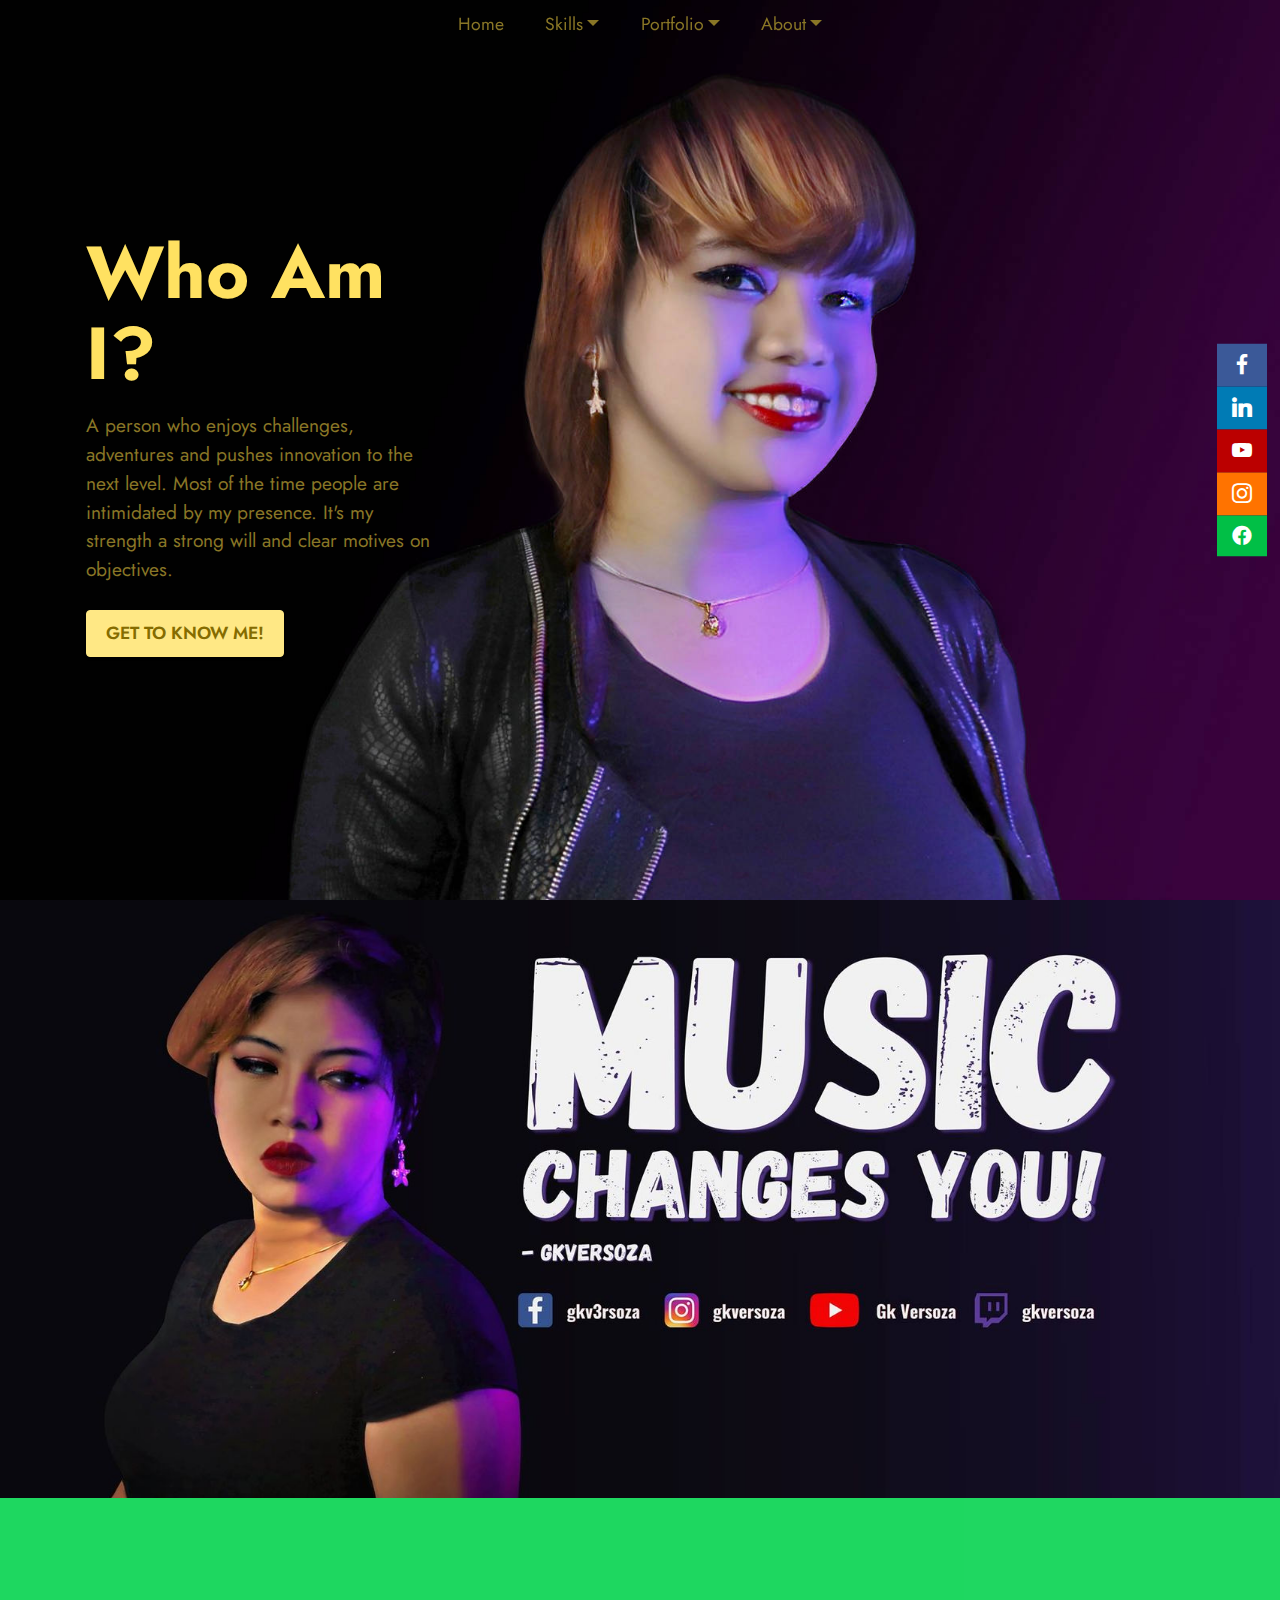
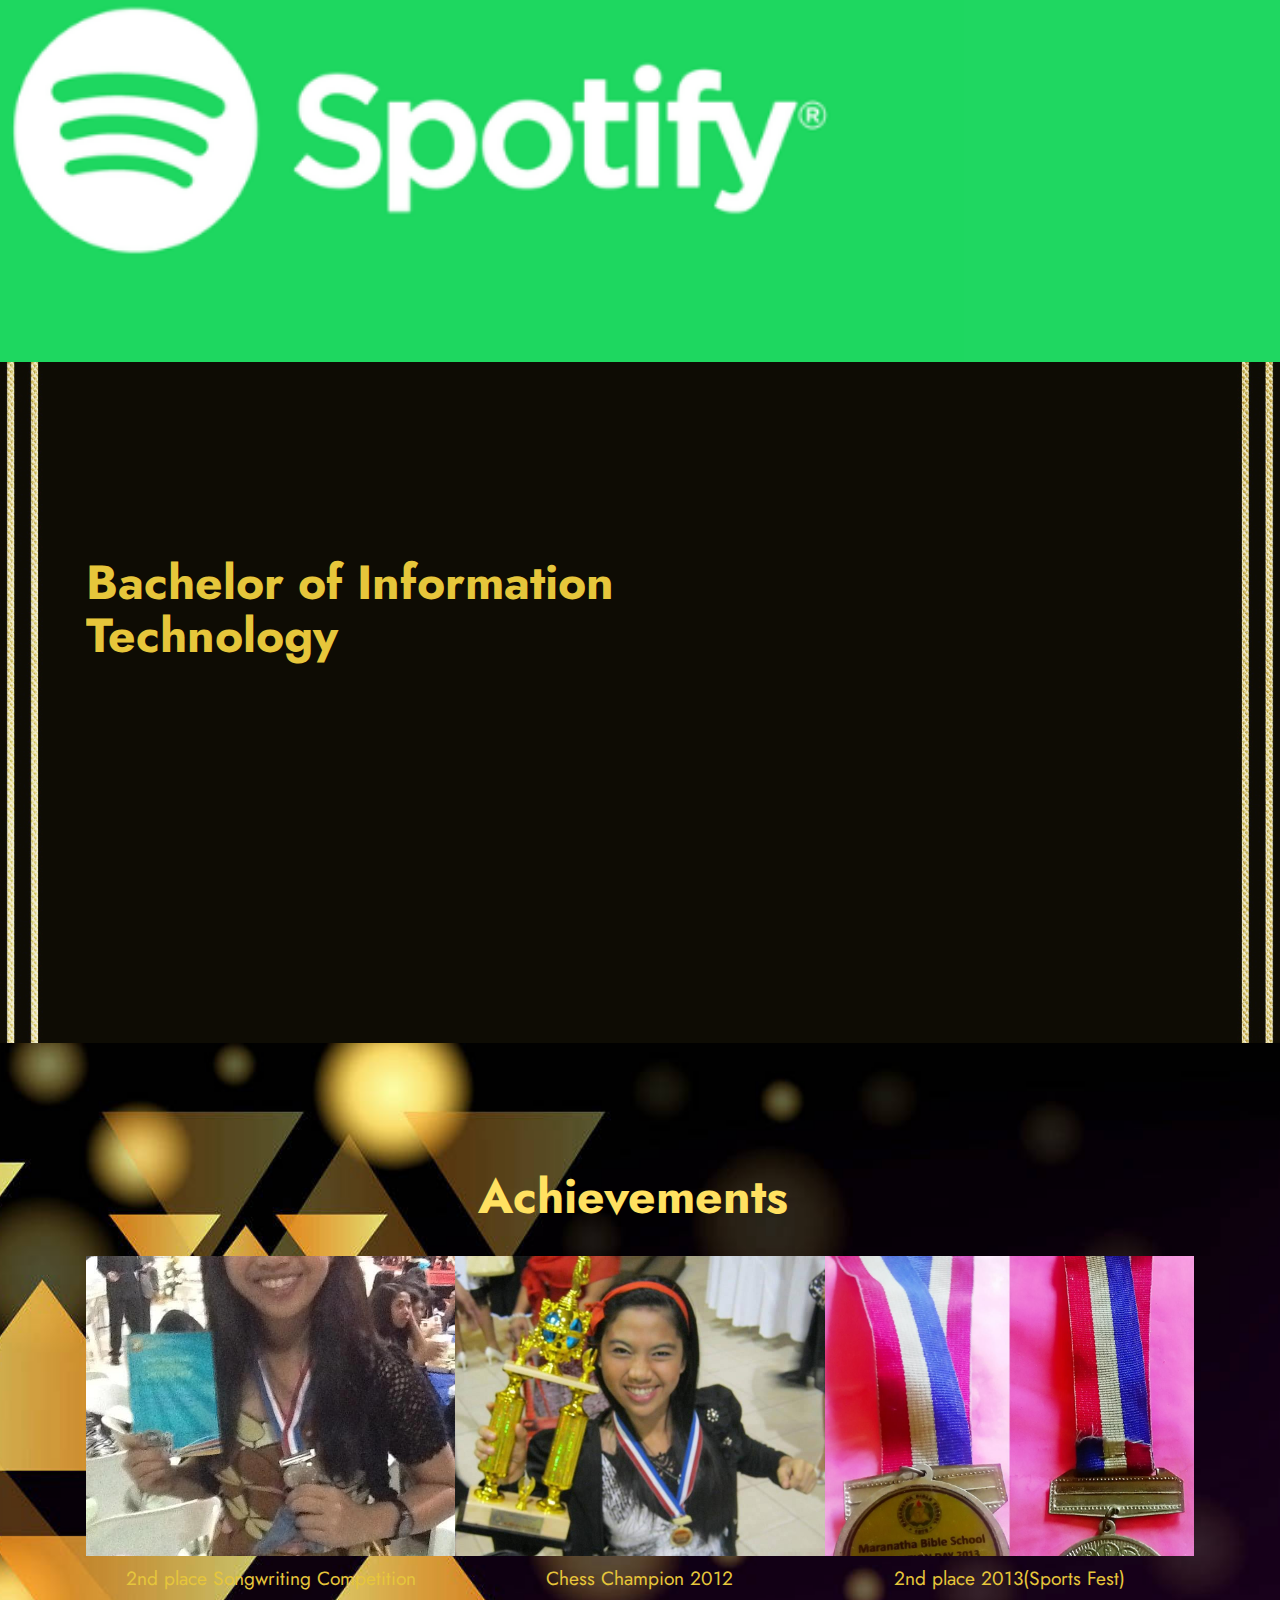
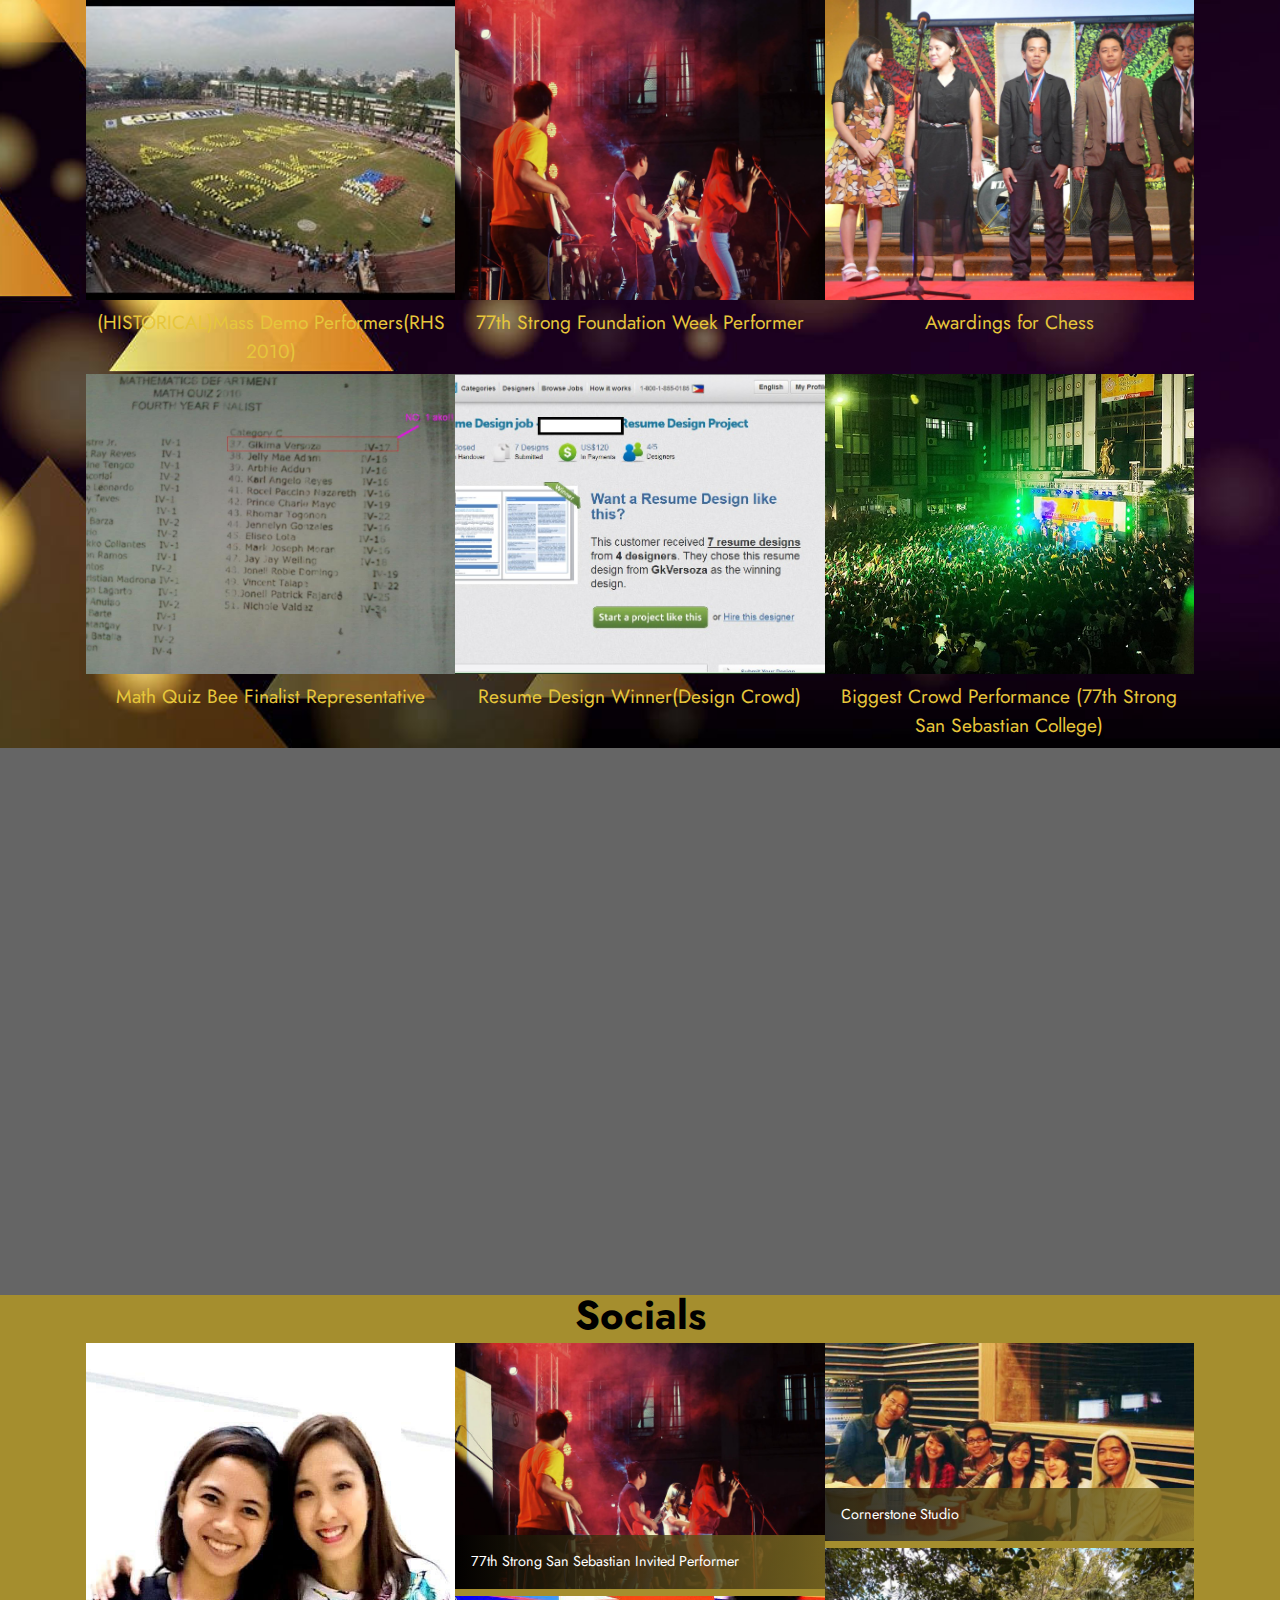
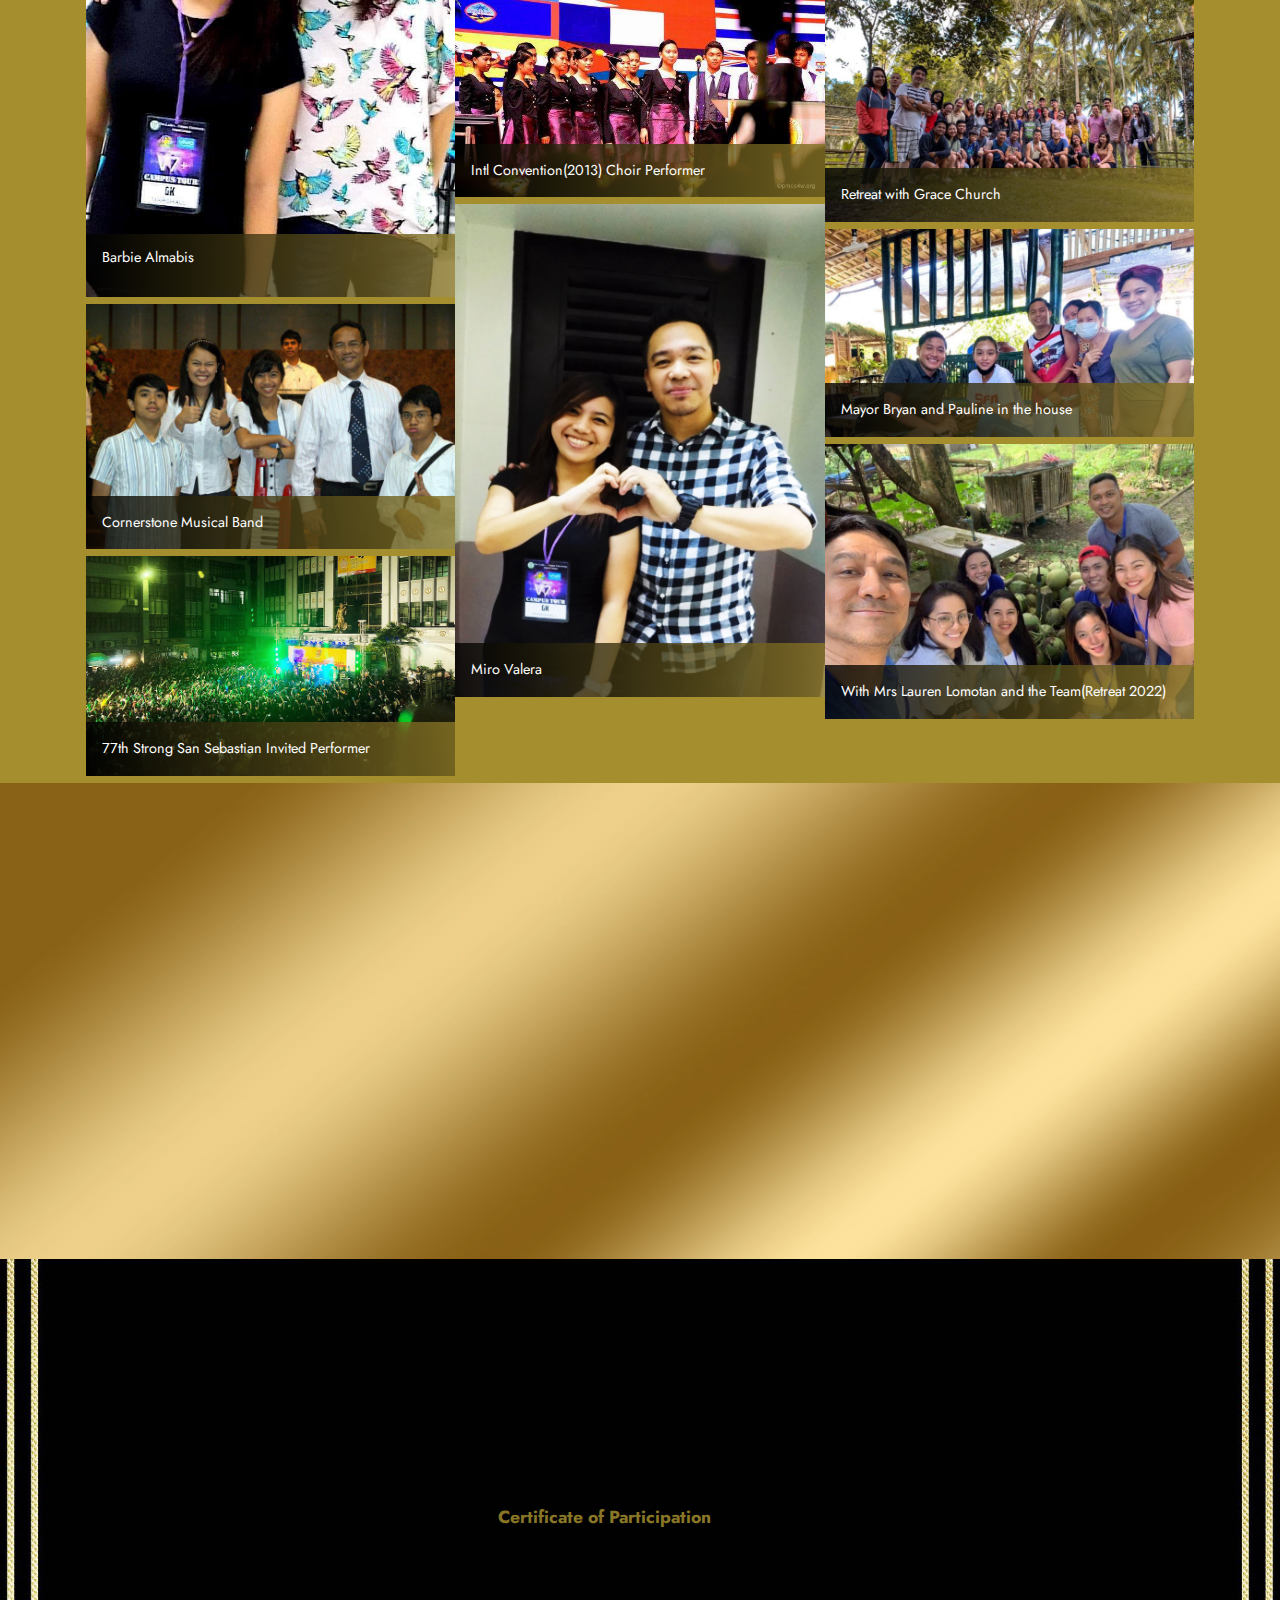
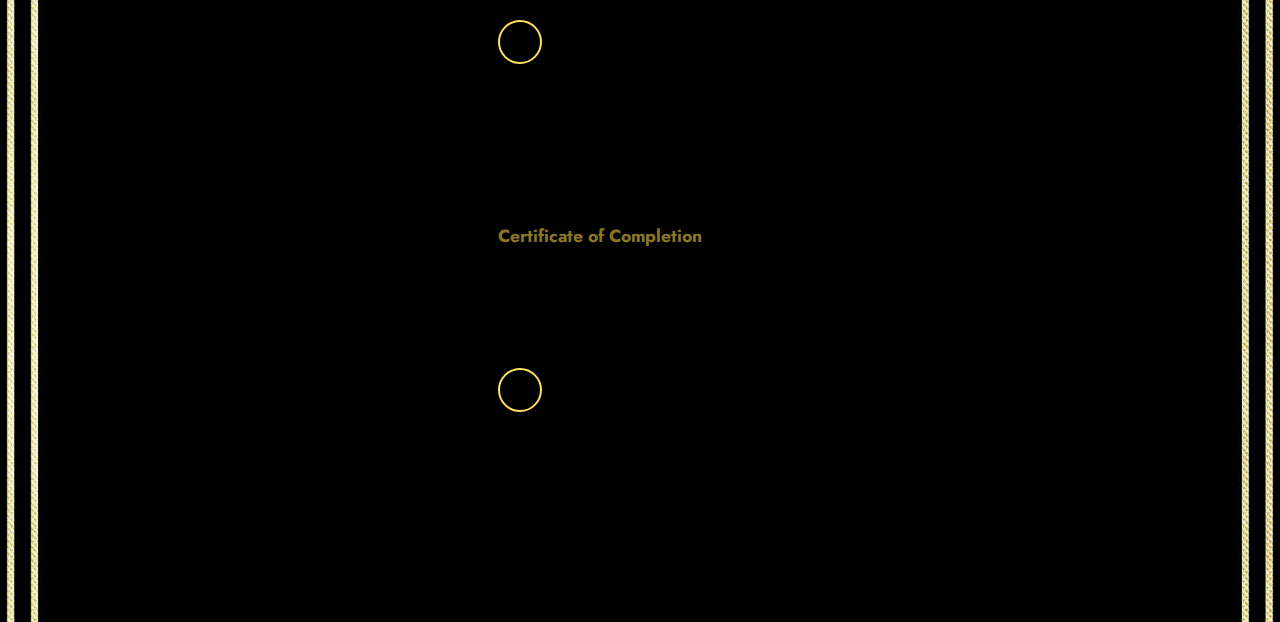
==== about.html @ 79f28181 "Replaced Content" ====
<!DOCTYPE html>
<html lang="en"   >
<head>
  
  <meta charset="UTF-8">
  <meta http-equiv="X-UA-Compatible" content="IE=edge">
  
  <meta name="twitter:card" content="summary_large_image"/>
  <meta name="twitter:image:src" content="assets/images/about-meta.jpg">
  <meta property="og:image" content="assets/images/about-meta.jpg">
  <meta name="twitter:title" content="About">
  <meta name="viewport" content="width=device-width, initial-scale=1, minimum-scale=1">
  <link rel="shortcut icon" href="assets/images/gk-logo.png" type="image/x-icon">
  <meta name="description" content="Discover about Gk Versoza professional approach to business and companies.">
  
  
  <title>About</title>
  <link rel="stylesheet" href="assets/font-awesome-brands/../css/fontawesome.min.css">
  <link rel="stylesheet" href="assets/font-awesome-brands/css/brands.min.css">
  <link rel="stylesheet" href="assets/web/assets/mobirise-icons2/mobirise2.css">
  <link rel="stylesheet" href="assets/web/assets/mobirise-icons/mobirise-icons.css">
  <link rel="stylesheet" href="assets/web/assets/mobirise-icons-bold/mobirise-icons-bold.css">
  <link rel="stylesheet" href="assets/bootstrap/css/bootstrap.min.css">
  <link rel="stylesheet" href="assets/bootstrap/css/bootstrap-grid.min.css">
  <link rel="stylesheet" href="assets/bootstrap/css/bootstrap-reboot.min.css">
  <link rel="stylesheet" href="assets/parallax/jarallax.css">
  <link rel="stylesheet" href="assets/animatecss/animate.css">
  <link rel="stylesheet" href="assets/dropdown/css/style.css">
  <link rel="stylesheet" href="assets/socicon/css/styles.css">
  <link rel="stylesheet" href="assets/theme/css/style.css">
  <link rel="stylesheet" href="assets/gallery/style.css">
  <link rel="preload" href="https://fonts.googleapis.com/css?family=Jost:100,200,300,400,500,600,700,800,900,100i,200i,300i,400i,500i,600i,700i,800i,900i&display=swap" as="style" onload="this.onload=null;this.rel='stylesheet'">
  <noscript><link rel="stylesheet" href="https://fonts.googleapis.com/css?family=Jost:100,200,300,400,500,600,700,800,900,100i,200i,300i,400i,500i,600i,700i,800i,900i&display=swap"></noscript>
  <link rel="preload" as="style" href="assets/mobirise/css/mbr-additional.css"><link rel="stylesheet" href="assets/mobirise/css/mbr-additional.css" type="text/css">
  
  
  
  
</head>
<body>
  
  <section data-bs-version="5.1" class="extMenu5 menu cid-grhccJEOX5" once="menu" id="design-block-2c">

    
  

    <nav class="navbar navbar-dropdown align-items-center navbar-fixed-top navbar-toggleable-sm bg-color transparent">
      
              
      

          <div class="icon-bar">
  <a class="facebook" href="https://www.facebook.com/GKFreelance"><z class="mbr-iconfont socicon-facebook socicon"></z></a> 
   
   
  <a class="linkedin" href="https://www.linkedin.com/in/gkversoza"><z class="mbr-iconfont socicon-linkedin socicon"></z></a>
  <a class="youtube" href="https://www.youtube.com/user/gikima19"><z class="mbr-iconfont socicon-youtube socicon"></z></a> 
   
  <a href="https://www.instagram.com/gkversoza" class="custom1" target="_blank"><z><span class="mbr-iconfont socicon-instagram socicon" style="font-size: 20px; color: rgb(255, 255, 255); fill: rgb(255, 255, 255);"></span></z></a>
  <a href="https://www.facebook.com/gkv3rsoza" class="custom2" target="_blank"><z><span class="mbr-iconfont fab fa-fw fa-facebook" style="font-size: 20px;"></span></z></a>
  </div>     
   
       
  
      <div class="menu-bottom">
            



            <div class="collapse navbar-collapse" id="navbarSupportedContent">
                <ul class="navbar-nav nav-dropdown js-float-line nav-right navbar-nav-top-padding" data-app-modern-menu="true"><li class="nav-item">
                        <a class="nav-link link mbr-black text-danger display-4" href="index.html#top">
                            Home</a>
                    </li>
                    <li class="nav-item dropdown">
                        <a class="nav-link link mbr-black dropdown-toggle text-danger display-4" href="https://mobirise.com" aria-expanded="false" data-toggle="dropdown-submenu" data-bs-toggle="dropdown" data-bs-auto-close="outside">Skills</a><div class="dropdown-menu" aria-labelledby="dropdown-561"><a class="mbr-black dropdown-item text-danger text-primary display-4" href="index.html#top5-skills">Top 5 Skills</a><a class="mbr-black dropdown-item text-danger display-4" href="skills.html#Relevant-Skills">Related Skills</a><a class="mbr-black show dropdown-item text-danger display-4" href="skills.html#Software-Expertise">Software Expertise<br></a></div>
                        
                    </li>

                    <li class="nav-item dropdown">
                        <a class="nav-link link mbr-black dropdown-toggle text-danger show display-4" href="https://mobirise.com" aria-expanded="false" data-toggle="dropdown-submenu" data-bs-toggle="dropdown" data-bs-auto-close="outside">Portfolio</a><div class="dropdown-menu show" aria-labelledby="dropdown-694" data-bs-popper="none"><a class="mbr-black dropdown-item text-danger text-primary display-4" href="portfolio.html#top">Graphic Designs</a><a class="mbr-black text-danger show dropdown-item text-primary display-4" href="portfolio.html">Video Editing<br></a><a class="mbr-black text-danger show dropdown-item display-4" href="https://mobirise.com">Web Development<br></a><a class="mbr-black text-danger show dropdown-item display-4" href="https://mobirise.com">Mobile Application<br></a></div>
                        
                    </li>

                    <li class="nav-item dropdown">
                        <a class="nav-link link mbr-black text-danger dropdown-toggle display-4" href="https://mobirise.com" data-toggle="dropdown-submenu" data-bs-toggle="dropdown" data-bs-auto-close="outside" aria-expanded="true">About</a><div class="dropdown-menu" aria-labelledby="dropdown-355"><a class="mbr-black text-danger dropdown-item text-primary display-4" href="about.html">Who Am I?</a><a class="mbr-black text-danger dropdown-item text-primary display-4" href="about.html#Achievements">Achievements</a><a class="mbr-black text-danger show dropdown-item text-primary display-4" href="about.html#Socials">Socials</a><a class="mbr-black text-danger show dropdown-item text-primary display-4" href="about.html#Certifications">Certifications</a></div>
                    </li></ul>

                

            </div>
            <button class="navbar-toggler " type="button" data-toggle="collapse" data-bs-toggle="collapse" data-target="#navbarSupportedContent" data-bs-target="#navbarSupportedContent" aria-controls="navbarSupportedContent" aria-expanded="false" aria-label="Toggle navigation">
                <div class="hamburger">
                    <span></span>
                    <span></span>
                    <span></span>
                    <span></span>
                </div>
            </button>
        </div>
  </nav>
</section>

<section data-bs-version="5.1" class="header1 cid-t1DXmW4n0L mbr-fullscreen" id="header1-2d">

    

    

    <div class="container">
        <div class="row">
            <div class="col-12 col-lg-4">
                <h1 class="mbr-section-title mbr-fonts-style mb-3 display-1"><strong>Who Am I?&nbsp;</strong></h1>
                
                <p class="mbr-text mbr-fonts-style display-7">
                    A person who enjoys challenges, adventures and pushes innovation to the next level. Most of the time people are intimidated by my presence. It's my strength a strong will and clear motives on objectives.</p>
                <div class="mbr-section-btn mt-3"><a class="btn btn-warning display-4" href="about.html#features19-2g">GET TO KNOW ME!</a></div>
            </div>
        </div>
    </div>
</section>

<section data-bs-version="5.1" class="content4 cid-t1DXnZsXRW" id="content4-2e">
    
    
    <div class="container-fluid">
        <div class="row justify-content-center">
            <div class="title col-md-12 col-lg-12">
                <h3 class="mbr-section-title mbr-fonts-style align-center mb-4 display-2"><strong><br></strong><strong><br></strong><br><strong><br><br><br><br><br></strong></h3>
                
                
            </div>
        </div>
    </div>
</section>

<section data-bs-version="5.1" class="video5 cid-t1DXphrPbo" id="video5-2f">
    
    
    <div class="container">
        <div class="title-wrapper mb-5">
            
        </div>
        <div class="row align-items-center">
            <div class="col-12 col-lg-4 video-block">
                <script src='https://embed.songtradr.com/v1/es' data-key='NAEYYhQIeaykPCchyOsAKDNHAtzYfttF' data-size='md'></script>
                
            </div>
            <div class="col-12 col-lg">
                <div class="text-wrapper">
                    <h3 class="mbr-section-subtitle mbr-fonts-style mb-3 display-5"><br><strong><br><br><br><br><br></strong></h3>
                    
                </div>
            </div>
        </div>
    </div>
</section>

<section data-bs-version="5.1" class="features18 cid-t1DXpLKL47" id="features19-2g">

    

    <div class="mbr-overlay" style="opacity: 0.1; background-color: rgb(137, 118, 38);">
    </div>
    <div class="container">
        <div class="row justify-content-center">
            <div class="card col-12 col-lg">
                <div class="card-wrapper">
                    <h6 class="card-title mbr-fonts-style mb-4 display-2">
                        <strong>Bachelor of Information Technology</strong></h6>
                    <p class="mbr-text mbr-fonts-style display-7">A graduate from Our Lady of Fatima University (Antipolo Campus). A musically and technically inclined person. A thesis leader, programmer, and system developer.</p>
                    <div class="mbr-section-btn"><a class="btn btn-warning display-4" href="https://mobiri.se">Biography</a></div>
                </div>
            </div>
            <div class="col-12 col-lg-5">
                <div class="image-wrapper">
                    <img src="assets/images/2021-04-14-7-580x870.jpg" alt="Mobirise Website Builder">
                </div>
            </div>
        </div>
    </div>
</section>

<section data-bs-version="5.1" class="gallery5 mbr-gallery cid-t1DXqCTRxq" id="gallery5-2h">
    

    

    <div class="container">
        <div class="mbr-section-head">
            <h3 class="mbr-section-title mbr-fonts-style align-center m-0 display-2"><strong>Achievements&nbsp;</strong></h3>
            
        </div>
        <div class="row mbr-gallery mt-4">
            
            <div class="col-12 col-md-6 col-lg-4 item gallery-image active">
                <div class="item-wrapper" data-toggle="modal" data-bs-toggle="modal" data-target="#t6XcYUw0mK-modal" data-bs-target="#t6XcYUw0mK-modal">
                    <img class="w-100" src="assets/images/248777960-215743130648178-3361791760651333522-n.jpg" alt="Mobirise Website Builder" data-slide-to="0" data-bs-slide-to="0" data-target="#lb-t6XcYUw0mK" data-bs-target="#lb-t6XcYUw0mK">
                    <div class="icon-wrapper">
                        <span class="mobi-mbri mobi-mbri-search mbr-iconfont mbr-iconfont-btn"></span>
                    </div>
                </div>
                <h6 class="mbr-item-subtitle mbr-fonts-style align-center mb-2 mt-2 display-7">2nd place Songwriting Competition</h6>
            </div>
            
            <div class="col-12 col-md-6 col-lg-4 item gallery-image">
                <div class="item-wrapper" data-toggle="modal" data-bs-toggle="modal" data-target="#t6XcYUw0mK-modal" data-bs-target="#t6XcYUw0mK-modal">
                    <img class="w-100" src="assets/images/242413652-4474959699252826-6265929539547166180-n.jpg" alt="Mobirise Website Builder" data-slide-to="1" data-bs-slide-to="1" data-target="#lb-t6XcYUw0mK" data-bs-target="#lb-t6XcYUw0mK">
                    <div class="icon-wrapper">
                        <span class="mobi-mbri mobi-mbri-search mbr-iconfont mbr-iconfont-btn"></span>
                    </div>
                </div>
                <h6 class="mbr-item-subtitle mbr-fonts-style align-center mb-2 mt-2 display-7">Chess Champion 2012</h6>
            </div><div class="col-12 col-md-6 col-lg-4 item gallery-image">
                <div class="item-wrapper" data-toggle="modal" data-bs-toggle="modal" data-target="#t6XcYUw0mK-modal" data-bs-target="#t6XcYUw0mK-modal">
                    <img class="w-100" src="assets/images/242540421-4474959845919478-4078786557244130964-n.jpg" alt="Mobirise Website Builder" data-slide-to="2" data-bs-slide-to="2" data-target="#lb-t6XcYUw0mK" data-bs-target="#lb-t6XcYUw0mK">
                    <div class="icon-wrapper">
                        <span class="mobi-mbri mobi-mbri-search mbr-iconfont mbr-iconfont-btn"></span>
                    </div>
                </div>
                <h6 class="mbr-item-subtitle mbr-fonts-style align-center mb-2 mt-2 display-7">2nd place 2013(Sports Fest)</h6>
            </div><div class="col-12 col-md-6 col-lg-4 item gallery-image">
                <div class="item-wrapper" data-toggle="modal" data-bs-toggle="modal" data-target="#t6XcYUw0mK-modal" data-bs-target="#t6XcYUw0mK-modal">
                    <img class="w-100" src="assets/images/242406058-4474959645919498-2839446250894536526-n.jpg" alt="Mobirise Website Builder" data-slide-to="3" data-bs-slide-to="3" data-target="#lb-t6XcYUw0mK" data-bs-target="#lb-t6XcYUw0mK">
                    <div class="icon-wrapper">
                        <span class="mobi-mbri mobi-mbri-search mbr-iconfont mbr-iconfont-btn"></span>
                    </div>
                </div>
                <h6 class="mbr-item-subtitle mbr-fonts-style align-center mb-2 mt-2 display-7">(HISTORICAL)Mass Demo Performers(RHS 2010)</h6>
            </div><div class="col-12 col-md-6 col-lg-4 item gallery-image">
                <div class="item-wrapper" data-toggle="modal" data-bs-toggle="modal" data-target="#t6XcYUw0mK-modal" data-bs-target="#t6XcYUw0mK-modal">
                    <img class="w-100" src="assets/images/242428407-4474959902586139-1818767766696862128-n.jpg" alt="Mobirise Website Builder" data-slide-to="4" data-bs-slide-to="4" data-target="#lb-t6XcYUw0mK" data-bs-target="#lb-t6XcYUw0mK">
                    <div class="icon-wrapper">
                        <span class="mobi-mbri mobi-mbri-search mbr-iconfont mbr-iconfont-btn"></span>
                    </div>
                </div>
                <h6 class="mbr-item-subtitle mbr-fonts-style align-center mb-2 mt-2 display-7">77th Strong Foundation Week Performer</h6>
            </div><div class="col-12 col-md-6 col-lg-4 item gallery-image">
                <div class="item-wrapper" data-toggle="modal" data-bs-toggle="modal" data-target="#t6XcYUw0mK-modal" data-bs-target="#t6XcYUw0mK-modal">
                    <img class="w-100" src="assets/images/242657601-4474965412585588-4488392431927975827-n.jpg" alt="Mobirise Website Builder" data-slide-to="5" data-bs-slide-to="5" data-target="#lb-t6XcYUw0mK" data-bs-target="#lb-t6XcYUw0mK">
                    <div class="icon-wrapper">
                        <span class="mobi-mbri mobi-mbri-search mbr-iconfont mbr-iconfont-btn"></span>
                    </div>
                </div>
                <h6 class="mbr-item-subtitle mbr-fonts-style align-center mb-2 mt-2 display-7">Awardings for Chess</h6>
            </div><div class="col-12 col-md-6 col-lg-4 item gallery-image">
                <div class="item-wrapper" data-toggle="modal" data-bs-toggle="modal" data-target="#t6XcYUw0mK-modal" data-bs-target="#t6XcYUw0mK-modal">
                    <img class="w-100" src="assets/images/242508872-4474964102585719-8706166200592819696-n.jpg" alt="Mobirise Website Builder" data-slide-to="6" data-bs-slide-to="6" data-target="#lb-t6XcYUw0mK" data-bs-target="#lb-t6XcYUw0mK">
                    <div class="icon-wrapper">
                        <span class="mobi-mbri mobi-mbri-search mbr-iconfont mbr-iconfont-btn"></span>
                    </div>
                </div>
                <h6 class="mbr-item-subtitle mbr-fonts-style align-center mb-2 mt-2 display-7">Math Quiz Bee Finalist Representative</h6>
            </div><div class="col-12 col-md-6 col-lg-4 item gallery-image">
                <div class="item-wrapper" data-toggle="modal" data-bs-toggle="modal" data-target="#t6XcYUw0mK-modal" data-bs-target="#t6XcYUw0mK-modal">
                    <img class="w-100" src="assets/images/48056214-2067575426657944-4781785569665482752-n.jpg" alt="Mobirise Website Builder" data-slide-to="7" data-bs-slide-to="7" data-target="#lb-t6XcYUw0mK" data-bs-target="#lb-t6XcYUw0mK">
                    <div class="icon-wrapper">
                        <span class="mobi-mbri mobi-mbri-search mbr-iconfont mbr-iconfont-btn"></span>
                    </div>
                </div>
                <h6 class="mbr-item-subtitle mbr-fonts-style align-center mb-2 mt-2 display-7">Resume Design Winner(Design Crowd)</h6>
            </div><div class="col-12 col-md-6 col-lg-4 item gallery-image">
                <div class="item-wrapper" data-toggle="modal" data-bs-toggle="modal" data-target="#t6XcYUw0mK-modal" data-bs-target="#t6XcYUw0mK-modal">
                    <img class="w-100" src="assets/images/242267682-4474959732586156-1689453220183314828-n-1.jpg" alt="Mobirise Website Builder" data-slide-to="8" data-bs-slide-to="8" data-target="#lb-t6XcYUw0mK" data-bs-target="#lb-t6XcYUw0mK">
                    <div class="icon-wrapper">
                        <span class="mobi-mbri mobi-mbri-search mbr-iconfont mbr-iconfont-btn"></span>
                    </div>
                </div>
                <h6 class="mbr-item-subtitle mbr-fonts-style align-center mb-2 mt-2 display-7">Biggest Crowd Performance (77th Strong San Sebastian College)</h6>
            </div>
        </div>

        <div class="modal mbr-slider" tabindex="-1" role="dialog" aria-hidden="true" id="t6XcYUw0mK-modal">
            <div class="modal-dialog" role="document">
                <div class="modal-content">
                    <div class="modal-body">
                        <div class="carousel slide" id="lb-t6XcYUw0mK" data-interval="4000" data-bs-interval="4000">
                            <div class="carousel-inner">
                                
                                <div class="carousel-item active">
                                    <img class="d-block w-100" src="assets/images/248777960-215743130648178-3361791760651333522-n.jpg" alt="Mobirise Website Builder">
                                </div>
                                
                                <div class="carousel-item">
                                    <img class="d-block w-100" src="assets/images/242413652-4474959699252826-6265929539547166180-n.jpg" alt="Mobirise Website Builder">
                                </div><div class="carousel-item">
                                    <img class="d-block w-100" src="assets/images/242540421-4474959845919478-4078786557244130964-n.jpg" alt="Mobirise Website Builder">
                                </div><div class="carousel-item">
                                    <img class="d-block w-100" src="assets/images/242406058-4474959645919498-2839446250894536526-n.jpg" alt="Mobirise Website Builder">
                                </div><div class="carousel-item">
                                    <img class="d-block w-100" src="assets/images/242428407-4474959902586139-1818767766696862128-n.jpg" alt="Mobirise Website Builder">
                                </div><div class="carousel-item">
                                    <img class="d-block w-100" src="assets/images/242657601-4474965412585588-4488392431927975827-n.jpg" alt="Mobirise Website Builder">
                                </div><div class="carousel-item">
                                    <img class="d-block w-100" src="assets/images/242508872-4474964102585719-8706166200592819696-n.jpg" alt="Mobirise Website Builder">
                                </div><div class="carousel-item">
                                    <img class="d-block w-100" src="assets/images/48056214-2067575426657944-4781785569665482752-n.jpg" alt="Mobirise Website Builder">
                                </div><div class="carousel-item">
                                    <img class="d-block w-100" src="assets/images/242267682-4474959732586156-1689453220183314828-n-1.jpg" alt="Mobirise Website Builder">
                                </div>
                            </div>
                            <ol class="carousel-indicators">
                                <li data-slide-to="0" data-bs-slide-to="0" class="active" data-target="#lb-t6XcYUw0mK" data-bs-target="#lb-t6XcYUw0mK"></li>
                                <li data-slide-to="1" data-bs-slide-to="1" data-target="#lb-t6XcYUw0mK" data-bs-target="#lb-t6XcYUw0mK"></li>
                                <li data-slide-to="2" data-bs-slide-to="2" data-target="#lb-t6XcYUw0mK" data-bs-target="#lb-t6XcYUw0mK"></li><li data-slide-to="3" data-bs-slide-to="3" data-target="#lb-t6XcYUw0mK" data-bs-target="#lb-t6XcYUw0mK"></li><li data-slide-to="4" data-bs-slide-to="4" data-target="#lb-t6XcYUw0mK" data-bs-target="#lb-t6XcYUw0mK"></li><li data-slide-to="5" data-bs-slide-to="5" data-target="#lb-t6XcYUw0mK" data-bs-target="#lb-t6XcYUw0mK"></li><li data-slide-to="6" data-bs-slide-to="6" data-target="#lb-t6XcYUw0mK" data-bs-target="#lb-t6XcYUw0mK"></li><li data-slide-to="7" data-bs-slide-to="7" data-target="#lb-t6XcYUw0mK" data-bs-target="#lb-t6XcYUw0mK"></li><li data-slide-to="8" data-bs-slide-to="8" data-target="#lb-t6XcYUw0mK" data-bs-target="#lb-t6XcYUw0mK"></li>
                                
                            </ol>
                            <a role="button" href="" class="close" data-dismiss="modal" data-bs-dismiss="modal" aria-label="Close">
                            </a>
                            <a class="carousel-control-prev carousel-control" role="button" data-slide="prev" data-bs-slide="prev" href="#lb-t6XcYUw0mK">
                                <span class="mobi-mbri mobi-mbri-arrow-prev" aria-hidden="true"></span>
                                <span class="sr-only visually-hidden">Previous</span>
                            </a>
                            <a class="carousel-control-next carousel-control" role="button" data-slide="next" data-bs-slide="next" href="#lb-t6XcYUw0mK">
                                <span class="mobi-mbri mobi-mbri-arrow-next" aria-hidden="true"></span>
                                <span class="sr-only visually-hidden">Next</span>
                            </a>
                        </div>
                    </div>
                </div>
            </div>
        </div>
    </div>
</section>

<section data-bs-version="5.1" class="content13 cid-t1DXrkmrN3 mbr-parallax-background" id="content13-2i">
    
    <div class="mbr-overlay" style="opacity: 0.7; background-color: rgb(35, 35, 35);"></div>
    <div class="container">
        <div class="row justify-content-center">
            <div class="col-md-12 col-lg-10">
                <h3 class="mbr-section-title mbr-fonts-style mb-4 display-5">
                    <strong>Impression on Achievements</strong></h3>
            </div>
        </div>
        <div class="row justify-content-center">
            <div class="col-md-12 col-lg-10">
                <div class="row justify-content-center">
                    <div class="col-12 col-lg-6">
                        <ul class="list mbr-fonts-style display-7">
                            <li><strong>Competitive</strong><br>Self worth is not about being the center of attention, Self- worth is about taking the first step(for people) towards progression</li>
                            <li><strong>Intellectual</strong><br>A person with exceptional abilities does not fear to show what it means.</li>
                            <li><strong>Victorious<br></strong>People always look for proof, present it to them.&nbsp;</li>
                        </ul>
                    </div>
                    <div class="col-12 col-lg-6">
                        <ul class="list mbr-fonts-style display-7">
                            <li><strong>Lead&nbsp;</strong><br>90% of the population looks for trails in life. Change happen when you start doing something new or different.</li>
                            <li><strong>Class or Qualification<br></strong>Quality is something that is unforgettable and lasts.</li>
                        </ul>
                    </div>
                </div>
            </div>
        </div>
    </div>
</section>

<section data-bs-version="5.1" class="mbr-gallery mbr-slider-carousel cid-t1DXs3ma65" id="design-block-2j">

    

    <div class="container">
    <h1><strong>Socials</strong></h1>
        <div><!-- Gallery --><div class="gallery-row"><div class="mbr-gallery-layout-default"><div class="row justify-content-center m-0"><div class="row-first row justify-content-center m-0 col-md-10 p-0 col-lg-4"><div class="mbr-gallery-item false p-0" data-video-url="false"><div href="#lb-design-block-2j" data-slide-to="0" data-bs-slide-to="0" data-toggle="modal" data-bs-toggle="modal"><img src="assets/images/248892392-215743040648187-5040460674732599145-n-600x900.jpg" alt="" title=""><span class="icon-focus"></span><span class="mbr-gallery-title mbr-fonts-style display-7"><p>Barbie Almabis&nbsp;&nbsp;&nbsp;&nbsp;</p></span></div></div><div class="mbr-gallery-item false p-0" data-video-url="false"><div href="#lb-design-block-2j" data-slide-to="1" data-bs-slide-to="1" data-toggle="modal" data-bs-toggle="modal"><img src="assets/images/480288-385253381556832-1792365082-n-800x532.jpg" alt="" title=""><span class="icon-focus"></span><span class="mbr-gallery-title mbr-fonts-style display-7">Cornerstone Musical Band</span></div></div><div class="mbr-gallery-item false p-0" data-video-url="false"><div href="#lb-design-block-2j" data-slide-to="2" data-bs-slide-to="2" data-toggle="modal" data-bs-toggle="modal"><img src="assets/images/242267682-4474959732586156-1689453220183314828-n-1-800x475.jpg" alt="" title=""><span class="icon-focus"></span><span class="mbr-gallery-title mbr-fonts-style display-7">77th Strong San Sebastian Invited Performer</span></div></div></div><div class="row-second row justify-content-center m-0 col-md-10 p-0 col-lg-4"><div class="mbr-gallery-item false p-0" data-video-url="false"><div href="#lb-design-block-2j" data-slide-to="3" data-bs-slide-to="3" data-toggle="modal" data-bs-toggle="modal"><img src="assets/images/242428407-4474959902586139-1818767766696862128-n-800x533.jpg" alt="" title=""><span class="icon-focus"></span><span class="mbr-gallery-title mbr-fonts-style display-7">77th Strong San Sebastian Invited Performer</span></div></div><div class="mbr-gallery-item false p-0" data-video-url="false"><div href="#lb-design-block-2j" data-slide-to="4" data-bs-slide-to="4" data-toggle="modal" data-bs-toggle="modal"><img src="assets/images/31052170-1744167902332033-7592051708742598656-n-640x349.jpg" alt="" title=""><span class="icon-focus"></span><span class="mbr-gallery-title mbr-fonts-style display-7">Intl Convention(2013) Choir Performer</span></div></div><div class="mbr-gallery-item false p-0" data-video-url="false"><div href="#lb-design-block-2j" data-slide-to="5" data-bs-slide-to="5" data-toggle="modal" data-bs-toggle="modal"><img src="assets/images/248300387-215860790636412-7647262574819582472-n-1-800x1067.jpg" alt="" title=""><span class="icon-focus"></span><span class="mbr-gallery-title mbr-fonts-style display-7">Miro Valera</span></div></div></div><div class="row-third row justify-content-center m-0 col-md-10 p-0 col-lg-4"><div class="mbr-gallery-item false p-0" data-video-url="false"><div href="#lb-design-block-2j" data-slide-to="6" data-bs-slide-to="6" data-toggle="modal" data-bs-toggle="modal"><img src="assets/images/106988905-3220140684734740-7075798148337435054-n-774x416.jpg" alt="" title=""><span class="icon-focus"></span><span class="mbr-gallery-title mbr-fonts-style display-7">Cornerstone Studio</span></div></div><div class="mbr-gallery-item false p-0" data-video-url="false"><div href="#lb-design-block-2j" data-slide-to="7" data-bs-slide-to="7" data-toggle="modal" data-bs-toggle="modal"><img src="assets/images/88180728-2895645527184259-4295040718465925120-n-800x593.jpg" alt="" title=""><span class="icon-focus"></span><span class="mbr-gallery-title mbr-fonts-style display-7">Retreat with Grace Church</span></div></div><div class="mbr-gallery-item false p-0" data-video-url="false"><div href="#lb-design-block-2j" data-slide-to="8" data-bs-slide-to="8" data-toggle="modal" data-bs-toggle="modal"><img src="assets/images/248419273-215743103981514-1263664388332898365-n-1-800x450.jpg" alt="" title=""><span class="icon-focus"></span><span class="mbr-gallery-title mbr-fonts-style display-7">Mayor Bryan and Pauline in the house</span></div></div><div class="mbr-gallery-item false p-0" data-video-url="false"><div href="#lb-design-block-2j" data-slide-to="9" data-bs-slide-to="9" data-toggle="modal" data-bs-toggle="modal"><img src="assets/images/248025007-215743310648160-6589079551884125154-n-800x595.jpg" alt="" title=""><span class="icon-focus"></span><span class="mbr-gallery-title mbr-fonts-style display-7">With Mrs Lauren Lomotan and the Team(Retreat 2022)</span></div></div></div></div><div class="clearfix"></div></div></div><!-- Lightbox --><div data-app-prevent-settings="" class="mbr-slider modal fade carousel slide" tabindex="-1" data-keyboard="true" data-bs-keyboard="true" data-interval="false" data-bs-interval="false" id="lb-design-block-2j"><div class="modal-dialog"><div class="modal-content"><div class="modal-body"><div class="carousel-inner"><div class="carousel-item active"><img src="assets/images/248892392-215743040648187-5040460674732599145-n.jpg" alt="" title=""></div><div class="carousel-item"><img src="assets/images/480288-385253381556832-1792365082-n.jpg" alt="" title=""></div><div class="carousel-item"><img src="assets/images/242267682-4474959732586156-1689453220183314828-n-1.jpg" alt="" title=""></div><div class="carousel-item"><img src="assets/images/242428407-4474959902586139-1818767766696862128-n.jpg" alt="" title=""></div><div class="carousel-item"><img src="assets/images/31052170-1744167902332033-7592051708742598656-n.jpg" alt="" title=""></div><div class="carousel-item"><img src="assets/images/248300387-215860790636412-7647262574819582472-n-1.jpg" alt="" title=""></div><div class="carousel-item"><img src="assets/images/106988905-3220140684734740-7075798148337435054-n.jpg" alt="" title=""></div><div class="carousel-item"><img src="assets/images/88180728-2895645527184259-4295040718465925120-n.jpg" alt="" title=""></div><div class="carousel-item"><img src="assets/images/248419273-215743103981514-1263664388332898365-n-1.jpg" alt="" title=""></div><div class="carousel-item"><img src="assets/images/248025007-215743310648160-6589079551884125154-n.jpg" alt="" title=""></div></div><a class="carousel-control carousel-control-prev" role="button" data-slide="prev" data-bs-slide="prev" href="#lb-design-block-2j"><span class="mbri-left mbr-iconfont" aria-hidden="true"></span><span class="sr-only visually-hidden">Previous</span></a><a class="carousel-control carousel-control-next" role="button" data-slide="next" data-bs-slide="next" href="#lb-design-block-2j"><span class="mbri-right mbr-iconfont" aria-hidden="true"></span><span class="sr-only visually-hidden">Next</span></a><a class="close" href="#" role="button" data-dismiss="modal" data-bs-dismiss="modal"><span class="sr-only visually-hidden">Close</span></a></div></div></div></div></div>
    </div>

</section>

<section data-bs-version="5.1" class="info3 cid-t1DXsYvHpV" id="info3-2k">

    

    <div class="mbr-overlay" style="opacity: 0.2; background-color: rgb(255, 225, 97);">
    </div>

    <div class="container">
        <div class="row justify-content-center">
            <div class="card col-12 col-lg-10">
                <div class="card-wrapper">
                    <div class="card-box align-center">
                        <h4 class="card-title mbr-fonts-style align-center mb-4 display-5">
                            <strong><em>"Reality sees you on your experience, expertise and accomplishments.<br>Great people perceive beyond your dream, capability and what you can offer"</em></strong></h4>
                        <p class="mbr-text mbr-fonts-style mb-4 display-7"><strong>-Gk Versoza</strong></p>
                        
                    </div>
                </div>
            </div>
        </div>
    </div>
</section>

<section data-bs-version="5.1" class="team2 cid-t1DXugW1W3" xmlns="http://www.w3.org/1999/html" id="team2-2l">
    
    
    <div class="container">
        <h3 class="mbr-section-title mb-4 mbr-fonts-style display-2"><strong>Certifications/Seminar/Activities</strong></h3>
                
        <div class="card">
            <div class="card-wrapper">
               <div class="row align-items-center">
                    <div class="col-12 col-md-4">
                        <div class="image-wrapper">
                            <img src="assets/images/44823256-1999453533470134-830965928555446272-n.jpg" alt="Mobirise Website Builder">
                        </div>
                    </div>
                    <div class="col-12 col-md">
                        <div class="card-box">
                            <h5 class="card-title mbr-fonts-style m-0 mb-3 display-5">
                                <strong>The Voice of Antipolo</strong></h5>
                            <h6 class="card-subtitle mbr-fonts-style mb-3 display-4"><strong>Certificate of Participation</strong></h6>
                            <p class="mbr-text mbr-fonts-style display-7">
                                Contender on The Voice of Antipolo held inside Teleperformance Philippines Antipolo</p>
                            <div class="social-row display-7">
                                <div class="soc-item">
                                    <a href="https://www.linkedin.com/in/gkversoza" target="_blank">
                                        <span class="mbr-iconfont mbrib-link"></span>
                                    </a>
                                </div>
                                
                                
                                
                                
                            </div>
                        </div>
                    </div>
                </div>
            </div>
        </div>
        <div class="card">
            <div class="card-wrapper">
                <div class="row align-items-center">
                    <div class="col-12 col-md-4">
                        <div class="image-wrapper">
                            <img src="assets/images/certificate-nstpremoved-signs.jpg" alt="Mobirise Website Builder">
                        </div>
                    </div>
                    <div class="col-12 col-md">
                        <div class="card-box">
                            <h5 class="card-title mbr-fonts-style m-0 mb-3 display-5"><strong>National Service Training Program Department</strong></h5>
                            <h6 class="card-subtitle mbr-fonts-style mb-3 display-4">
                                <strong>Certificate of Completion</strong></h6>
                            <p class="mbr-text mbr-fonts-style display-7">Rendered a seminar on Red Cross with basic CPR, civil emergencies. Provide Senior citizens with a feeding program held on a covered court in Lower Antipolo</p>
                            <div class="social-row display-7">
                                <div class="soc-item">
                                    <a href="https://www.linkedin.com/in/gkversoza" target="_blank">
                                        <span class="mbr-iconfont mbrib-link"></span>
                                    </a>
                                </div>
                                
                                
                                
                                
                                
                            </div>
                        </div>
                    </div>
                </div>
            </div>
        </div>
        
    <div class="mbr-section-btn"><a class="btn btn-warning display-4" href="javascript:OpenModal('Ask-Certification')">...More Certification List</a></div>

    </div>
    </section>

<section class="mbr-section" id="witsec-modal-window-block-2o" data-rv-view="689">

	<style>
	/* Let's not animate the contents of modal windows */
	.no-anim {
		-webkit-animation: none !important;
		-moz-animation: none !important;
		-o-animation: none !important;
		-ms-animation: none !important;
		animation: none !important;
	}
	</style>

	
	
	<div><div class="modal fade" id="Ask-Certification" tabindex="-1" role="dialog" aria-labelledby="Ask-CertificationLabel" aria-hidden="true">  <div class="modal-dialog  modal-dialog-centered" style="height:auto" role="document">    <div class="modal-content"><div class="modal-header">  <h5 class="no-anim modal-title" id="Ask-CertificationLabel">ASK ORIGINAL COPIES of CERTIFICATIONS</h5>  <a href="#" class="no-anim close" data-bs-dismiss="modal" data-dismiss="modal" aria-label="Close"><span aria-hidden="true">×</span></a></div><div class="modal-body" id="Ask-Certification_body">Ask expert for original copies of certification. EMAIL gkversoza11@gmail.com</div>    </div>  </div></div><script> 
document.addEventListener("DOMContentLoaded", function() { 
  if(typeof jQuery === "function") {
    $("#Ask-Certification").on("hidden.bs.modal", function () { 
      var html = $( "#Ask-Certification_body" ).html(); 
      $( "#Ask-Certification_body" ).empty(); 
      $( "#Ask-Certification_body" ).append(html); 
    }) 
  } else { 
      var mdw = document.getElementById("#Ask-Certification") 
      mdw.addEventListener("hidden.bs.modal", function(event) { 
        mdw.innerHTML = mdw.innerHTML; 
      }); 
  } 
}); 
</script></div>

	<script>
	if (typeof OpenModal === 'undefined') {
		OpenModal = function(modalName) {
			if(typeof jQuery === "function") {
				if ($('#' + modalName).length)
					$('#' + modalName).modal('show');
				else
					alert("Sorry, but there is no modal for " + modalName);
			} else {
				let mdw = new bootstrap.Modal(document.getElementById(modalName), {});
				mdw.show();
			}
		}
	}

	function modalSetCookie(cname, cvalue, exdays) {
		var d = new Date();
		d.setTime(d.getTime() + (exdays*24*60*60*1000));
		var expires = "expires="+ d.toUTCString();
		document.cookie = cname + "=" + cvalue + ";" + expires + ";path=/";
	}

	function modalGetCookie(cname) {
		var name = cname + "=";
		var decodedCookie = decodeURIComponent(document.cookie);
		var ca = decodedCookie.split(';');
		for(var i = 0; i <ca.length; i++) {
			var c = ca[i];
			while (c.charAt(0) == ' ') {
				c = c.substring(1);
			}
			if (c.indexOf(name) == 0) {
				return c.substring(name.length, c.length);
			}
		}
		return "";
	}
	</script>

</section><section><a href="https://mobiri.se"></a><a href="https://mobiri.se"></a></section><script src="assets/witsec-jquery-3.6.0/jquery-3.6.0.min.js"></script>  <script src="assets/bootstrap/js/bootstrap.bundle.min.js"></script>  <script src="assets/parallax/jarallax.js"></script>  <script src="assets/smoothscroll/smooth-scroll.js"></script>  <script src="assets/ytplayer/index.js"></script>  <script src="assets/dropdown/js/navbar-dropdown.js"></script>  <script src="assets/playervimeo/vimeo_player.js"></script>  <script src="assets/masonry/masonry.pkgd.min.js"></script>  <script src="assets/imagesloaded/imagesloaded.pkgd.min.js"></script>  <script src="assets/vimeoplayer/player.js"></script>  <script src="assets/theme/js/script.js"></script>  <script src="assets/gallery/player.min.js"></script>  <script src="assets/gallery/script.js"></script>  <script src="assets/slidervideo/script.js"></script>  
  
  
 <div id="scrollToTop" class="scrollToTop mbr-arrow-up"><a style="text-align: center;"><i class="mbr-arrow-up-icon mbr-arrow-up-icon-cm cm-icon cm-icon-smallarrow-up"></i></a></div>
    <input name="animation" type="hidden">
  </body>
</html>
---- assets/font-awesome-brands/css/brands.min.css ----
/*!
 * Font Awesome Free 5.15.1 by @fontawesome - https://fontawesome.com
 * License - https://fontawesome.com/license/free (Icons: CC BY 4.0, Fonts: SIL OFL 1.1, Code: MIT License)
 */
@font-face{font-family:"Font Awesome 5 Brands";font-style:normal;font-weight:400;font-display:block;src:url(../fonts/fa-brands-400.eot);src:url(../fonts/fa-brands-400.eot?#iefix) format("embedded-opentype"),url(../fonts/fa-brands-400.woff2) format("woff2"),url(../fonts/fa-brands-400.woff) format("woff"),url(../fonts/fa-brands-400.ttf) format("truetype"),url(../fonts/fa-brands-400.svg#fontawesome) format("svg")}.fab{font-family:"Font Awesome 5 Brands";font-weight:400}
---- assets/web/assets/mobirise-icons2/mobirise2.css ----
@font-face {
  font-family: 'Moririse2';
  font-display: swap;
  src:  url('mobirise2.eot?f2bix4');
  src:  url('mobirise2.eot?f2bix4#iefix') format('embedded-opentype'),
    url('mobirise2.ttf?f2bix4') format('truetype'),
    url('mobirise2.woff?f2bix4') format('woff'),
    url('mobirise2.svg?f2bix4#mobirise2') format('svg');
  font-weight: normal;
  font-style: normal;
}

[class^="mobi-"], [class*=" mobi-"] {
  /* use !important to prevent issues with browser extensions that change fonts */
  font-family: 'Moririse2' !important;
  speak: none;
  font-style: normal;
  font-weight: normal;
  font-variant: normal;
  text-transform: none;
  line-height: 1;

  /* Better Font Rendering =========== */
  -webkit-font-smoothing: antialiased;
  -moz-osx-font-smoothing: grayscale;
}

.mobi-mbri-add-submenu:before {
  content: "\e900";
}
.mobi-mbri-alert:before {
  content: "\e901";
}
.mobi-mbri-align-center:before {
  content: "\e902";
}
.mobi-mbri-align-justify:before {
  content: "\e903";
}
.mobi-mbri-align-left:before {
  content: "\e904";
}
.mobi-mbri-align-right:before {
  content: "\e905";
}
.mobi-mbri-android:before {
  content: "\e906";
}
.mobi-mbri-apple:before {
  content: "\e907";
}
.mobi-mbri-arrow-down:before {
  content: "\e908";
}
.mobi-mbri-arrow-next:before {
  content: "\e909";
}
.mobi-mbri-arrow-prev:before {
  content: "\e90a";
}
.mobi-mbri-arrow-up:before {
  content: "\e90b";
}
.mobi-mbri-bold:before {
  content: "\e90c";
}
.mobi-mbri-bookmark:before {
  content: "\e90d";
}
.mobi-mbri-bootstrap:before {
  content: "\e90e";
}
.mobi-mbri-briefcase:before {
  content: "\e90f";
}
.mobi-mbri-browse:before {
  content: "\e910";
}
.mobi-mbri-bulleted-list:before {
  content: "\e911";
}
.mobi-mbri-calendar:before {
  content: "\e912";
}
.mobi-mbri-camera:before {
  content: "\e913";
}
.mobi-mbri-cart-add:before {
  content: "\e914";
}
.mobi-mbri-cart-full:before {
  content: "\e915";
}
.mobi-mbri-cash:before {
  content: "\e916";
}
.mobi-mbri-change-style:before {
  content: "\e917";
}
.mobi-mbri-chat:before {
  content: "\e918";
}
.mobi-mbri-clock:before {
  content: "\e919";
}
.mobi-mbri-close:before {
  content: "\e91a";
}
.mobi-mbri-cloud:before {
  content: "\e91b";
}
.mobi-mbri-code:before {
  content: "\e91c";
}
.mobi-mbri-contact-form:before {
  content: "\e91d";
}
.mobi-mbri-credit-card:before {
  content: "\e91e";
}
.mobi-mbri-cursor-click:before {
  content: "\e91f";
}
.mobi-mbri-cust-feedback:before {
  content: "\e920";
}
.mobi-mbri-database:before {
  content: "\e921";
}
.mobi-mbri-delivery:before {
  content: "\e922";
}
.mobi-mbri-desktop:before {
  content: "\e923";
}
.mobi-mbri-devices:before {
  content: "\e924";
}
.mobi-mbri-down:before {
  content: "\e925";
}
.mobi-mbri-download-2:before {
  content: "\e926";
}
.mobi-mbri-download:before {
  content: "\e927";
}
.mobi-mbri-drag-n-drop-2:before {
  content: "\e928";
}
.mobi-mbri-drag-n-drop:before {
  content: "\e929";
}
.mobi-mbri-edit-2:before {
  content: "\e92a";
}
.mobi-mbri-edit:before {
  content: "\e92b";
}
.mobi-mbri-error:before {
  content: "\e92c";
}
.mobi-mbri-extension:before {
  content: "\e92d";
}
.mobi-mbri-features:before {
  content: "\e92e";
}
.mobi-mbri-file:before {
  content: "\e92f";
}
.mobi-mbri-flag:before {
  content: "\e930";
}
.mobi-mbri-folder:before {
  content: "\e931";
}
.mobi-mbri-gift:before {
  content: "\e932";
}
.mobi-mbri-github:before {
  content: "\e933";
}
.mobi-mbri-globe-2:before {
  content: "\e934";
}
.mobi-mbri-globe:before {
  content: "\e935";
}
.mobi-mbri-growing-chart:before {
  content: "\e936";
}
.mobi-mbri-hearth:before {
  content: "\e937";
}
.mobi-mbri-help:before {
  content: "\e938";
}
.mobi-mbri-home:before {
  content: "\e939";
}
.mobi-mbri-hot-cup:before {
  content: "\e93a";
}
.mobi-mbri-idea:before {
  content: "\e93b";
}
.mobi-mbri-image-gallery:before {
  content: "\e93c";
}
.mobi-mbri-image-slider:before {
  content: "\e93d";
}
.mobi-mbri-info:before {
  content: "\e93e";
}
.mobi-mbri-italic:before {
  content: "\e93f";
}
.mobi-mbri-key:before {
  content: "\e940";
}
.mobi-mbri-laptop:before {
  content: "\e941";
}
.mobi-mbri-layers:before {
  content: "\e942";
}
.mobi-mbri-left-right:before {
  content: "\e943";
}
.mobi-mbri-left:before {
  content: "\e944";
}
.mobi-mbri-letter:before {
  content: "\e945";
}
.mobi-mbri-like:before {
  content: "\e946";
}
.mobi-mbri-link:before {
  content: "\e947";
}
.mobi-mbri-lock:before {
  content: "\e948";
}
.mobi-mbri-login:before {
  content: "\e949";
}
.mobi-mbri-logout:before {
  content: "\e94a";
}
.mobi-mbri-magic-stick:before {
  content: "\e94b";
}
.mobi-mbri-map-pin:before {
  content: "\e94c";
}
.mobi-mbri-menu:before {
  content: "\e94d";
}
.mobi-mbri-mobile-2:before {
  content: "\e94e";
}
.mobi-mbri-mobile-horizontal:before {
  content: "\e94f";
}
.mobi-mbri-mobile:before {
  content: "\e950";
}
.mobi-mbri-mobirise:before {
  content: "\e951";
}
.mobi-mbri-more-horizontal:before {
  content: "\e952";
}
.mobi-mbri-more-vertical:before {
  content: "\e953";
}
.mobi-mbri-music:before {
  content: "\e954";
}
.mobi-mbri-new-file:before {
  content: "\e955";
}
.mobi-mbri-numbered-list:before {
  content: "\e956";
}
.mobi-mbri-opened-folder:before {
  content: "\e957";
}
.mobi-mbri-pages:before {
  content: "\e958";
}
.mobi-mbri-paper-plane:before {
  content: "\e959";
}
.mobi-mbri-paperclip:before {
  content: "\e95a";
}
.mobi-mbri-phone:before {
  content: "\e95b";
}
.mobi-mbri-photo:before {
  content: "\e95c";
}
.mobi-mbri-photos:before {
  content: "\e95d";
}
.mobi-mbri-pin:before {
  content: "\e95e";
}
.mobi-mbri-play:before {
  content: "\e95f";
}
.mobi-mbri-plus:before {
  content: "\e960";
}
.mobi-mbri-preview:before {
  content: "\e961";
}
.mobi-mbri-print:before {
  content: "\e962";
}
.mobi-mbri-protect:before {
  content: "\e963";
}
.mobi-mbri-question:before {
  content: "\e964";
}
.mobi-mbri-quote-left:before {
  content: "\e965";
}
.mobi-mbri-quote-right:before {
  content: "\e966";
}
.mobi-mbri-redo:before {
  content: "\e967";
}
.mobi-mbri-refresh:before {
  content: "\e968";
}
.mobi-mbri-responsive-2:before {
  content: "\e969";
}
.mobi-mbri-responsive:before {
  content: "\e96a";
}
.mobi-mbri-right:before {
  content: "\e96b";
}
.mobi-mbri-rocket:before {
  content: "\e96c";
}
.mobi-mbri-sad-face:before {
  content: "\e96d";
}
.mobi-mbri-sale:before {
  content: "\e96e";
}
.mobi-mbri-save:before {
  content: "\e96f";
}
.mobi-mbri-search:before {
  content: "\e970";
}
.mobi-mbri-setting-2:before {
  content: "\e971";
}
.mobi-mbri-setting-3:before {
  content: "\e972";
}
.mobi-mbri-setting:before {
  content: "\e973";
}
.mobi-mbri-share:before {
  content: "\e974";
}
.mobi-mbri-shopping-bag:before {
  content: "\e975";
}
.mobi-mbri-shopping-basket:before {
  content: "\e976";
}
.mobi-mbri-shopping-cart:before {
  content: "\e977";
}
.mobi-mbri-sites:before {
  content: "\e978";
}
.mobi-mbri-smile-face:before {
  content: "\e979";
}
.mobi-mbri-speed:before {
  content: "\e97a";
}
.mobi-mbri-star:before {
  content: "\e97b";
}
.mobi-mbri-success:before {
  content: "\e97c";
}
.mobi-mbri-sun:before {
  content: "\e97d";
}
.mobi-mbri-sun2:before {
  content: "\e97e";
}
.mobi-mbri-tablet-vertical:before {
  content: "\e97f";
}
.mobi-mbri-tablet:before {
  content: "\e980";
}
.mobi-mbri-target:before {
  content: "\e981";
}
.mobi-mbri-timer:before {
  content: "\e982";
}
.mobi-mbri-to-ftp:before {
  content: "\e983";
}
.mobi-mbri-to-local-drive:before {
  content: "\e984";
}
.mobi-mbri-touch-swipe:before {
  content: "\e985";
}
.mobi-mbri-touch:before {
  content: "\e986";
}
.mobi-mbri-trash:before {
  content: "\e987";
}
.mobi-mbri-underline:before {
  content: "\e988";
}
.mobi-mbri-undo:before {
  content: "\e989";
}
.mobi-mbri-unlink:before {
  content: "\e98a";
}
.mobi-mbri-unlock:before {
  content: "\e98b";
}
.mobi-mbri-up-down:before {
  content: "\e98c";
}
.mobi-mbri-up:before {
  content: "\e98d";
}
.mobi-mbri-update:before {
  content: "\e98e";
}
.mobi-mbri-upload-2:before {
  content: "\e98f";
}
.mobi-mbri-upload:before {
  content: "\e990";
}
.mobi-mbri-user-2:before {
  content: "\e991";
}
.mobi-mbri-user:before {
  content: "\e992";
}
.mobi-mbri-users:before {
  content: "\e993";
}
.mobi-mbri-video-play:before {
  content: "\e994";
}
.mobi-mbri-video:before {
  content: "\e995";
}
.mobi-mbri-watch:before {
  content: "\e996";
}
.mobi-mbri-website-theme-2:before {
  content: "\e997";
}
.mobi-mbri-website-theme:before {
  content: "\e998";
}
.mobi-mbri-wifi:before {
  content: "\e999";
}
.mobi-mbri-windows:before {
  content: "\e99a";
}
.mobi-mbri-zoom-in:before {
  content: "\e99b";
}
.mobi-mbri-zoom-out:before {
  content: "\e99c";
}
---- assets/web/assets/mobirise-icons/mobirise-icons.css ----
@font-face {
  font-family: 'MobiriseIcons';
  src:  url('mobirise-icons.eot?spat4u');
  src:  url('mobirise-icons.eot?spat4u#iefix') format('embedded-opentype'),
    url('mobirise-icons.ttf?spat4u') format('truetype'),
    url('mobirise-icons.woff?spat4u') format('woff'),
    url('mobirise-icons.svg?spat4u#MobiriseIcons') format('svg');
  font-weight: normal;
  font-style: normal;
  font-display: swap;
}

[class^="mbri-"], [class*=" mbri-"] {
  /* use !important to prevent issues with browser extensions that change fonts */
  font-family: MobiriseIcons !important;
  speak: none;
  font-style: normal;
  font-weight: normal;
  font-variant: normal;
  text-transform: none;
  line-height: 1;

  /* Better Font Rendering =========== */
  -webkit-font-smoothing: antialiased;
  -moz-osx-font-smoothing: grayscale;
}

.mbri-add-submenu:before {
  content: "\e900";
}
.mbri-alert:before {
  content: "\e901";
}
.mbri-align-center:before {
  content: "\e902";
}
.mbri-align-justify:before {
  content: "\e903";
}
.mbri-align-left:before {
  content: "\e904";
}
.mbri-align-right:before {
  content: "\e905";
}
.mbri-android:before {
  content: "\e906";
}
.mbri-apple:before {
  content: "\e907";
}
.mbri-arrow-down:before {
  content: "\e908";
}
.mbri-arrow-next:before {
  content: "\e909";
}
.mbri-arrow-prev:before {
  content: "\e90a";
}
.mbri-arrow-up:before {
  content: "\e90b";
}
.mbri-bold:before {
  content: "\e90c";
}
.mbri-bookmark:before {
  content: "\e90d";
}
.mbri-bootstrap:before {
  content: "\e90e";
}
.mbri-briefcase:before {
  content: "\e90f";
}
.mbri-browse:before {
  content: "\e910";
}
.mbri-bulleted-list:before {
  content: "\e911";
}
.mbri-calendar:before {
  content: "\e912";
}
.mbri-camera:before {
  content: "\e913";
}
.mbri-cart-add:before {
  content: "\e914";
}
.mbri-cart-full:before {
  content: "\e915";
}
.mbri-cash:before {
  content: "\e916";
}
.mbri-change-style:before {
  content: "\e917";
}
.mbri-chat:before {
  content: "\e918";
}
.mbri-clock:before {
  content: "\e919";
}
.mbri-close:before {
  content: "\e91a";
}
.mbri-cloud:before {
  content: "\e91b";
}
.mbri-code:before {
  content: "\e91c";
}
.mbri-contact-form:before {
  content: "\e91d";
}
.mbri-credit-card:before {
  content: "\e91e";
}
.mbri-cursor-click:before {
  content: "\e91f";
}
.mbri-cust-feedback:before {
  content: "\e920";
}
.mbri-database:before {
  content: "\e921";
}
.mbri-delivery:before {
  content: "\e922";
}
.mbri-desktop:before {
  content: "\e923";
}
.mbri-devices:before {
  content: "\e924";
}
.mbri-down:before {
  content: "\e925";
}
.mbri-download:before {
  content: "\e989";
}
.mbri-drag-n-drop:before {
  content: "\e927";
}
.mbri-drag-n-drop2:before {
  content: "\e928";
}
.mbri-edit:before {
  content: "\e929";
}
.mbri-edit2:before {
  content: "\e92a";
}
.mbri-error:before {
  content: "\e92b";
}
.mbri-extension:before {
  content: "\e92c";
}
.mbri-features:before {
  content: "\e92d";
}
.mbri-file:before {
  content: "\e92e";
}
.mbri-flag:before {
  content: "\e92f";
}
.mbri-folder:before {
  content: "\e930";
}
.mbri-gift:before {
  content: "\e931";
}
.mbri-github:before {
  content: "\e932";
}
.mbri-globe:before {
  content: "\e933";
}
.mbri-globe-2:before {
  content: "\e934";
}
.mbri-growing-chart:before {
  content: "\e935";
}
.mbri-hearth:before {
  content: "\e936";
}
.mbri-help:before {
  content: "\e937";
}
.mbri-home:before {
  content: "\e938";
}
.mbri-hot-cup:before {
  content: "\e939";
}
.mbri-idea:before {
  content: "\e93a";
}
.mbri-image-gallery:before {
  content: "\e93b";
}
.mbri-image-slider:before {
  content: "\e93c";
}
.mbri-info:before {
  content: "\e93d";
}
.mbri-italic:before {
  content: "\e93e";
}
.mbri-key:before {
  content: "\e93f";
}
.mbri-laptop:before {
  content: "\e940";
}
.mbri-layers:before {
  content: "\e941";
}
.mbri-left-right:before {
  content: "\e942";
}
.mbri-left:before {
  content: "\e943";
}
.mbri-letter:before {
  content: "\e944";
}
.mbri-like:before {
  content: "\e945";
}
.mbri-link:before {
  content: "\e946";
}
.mbri-lock:before {
  content: "\e947";
}
.mbri-login:before {
  content: "\e948";
}
.mbri-logout:before {
  content: "\e949";
}
.mbri-magic-stick:before {
  content: "\e94a";
}
.mbri-map-pin:before {
  content: "\e94b";
}
.mbri-menu:before {
  content: "\e94c";
}
.mbri-mobile:before {
  content: "\e94d";
}
.mbri-mobile2:before {
  content: "\e94e";
}
.mbri-mobirise:before {
  content: "\e94f";
}
.mbri-more-horizontal:before {
  content: "\e950";
}
.mbri-more-vertical:before {
  content: "\e951";
}
.mbri-music:before {
  content: "\e952";
}
.mbri-new-file:before {
  content: "\e953";
}
.mbri-numbered-list:before {
  content: "\e954";
}
.mbri-opened-folder:before {
  content: "\e955";
}
.mbri-pages:before {
  content: "\e956";
}
.mbri-paper-plane:before {
  content: "\e957";
}
.mbri-paperclip:before {
  content: "\e958";
}
.mbri-photo:before {
  content: "\e959";
}
.mbri-photos:before {
  content: "\e95a";
}
.mbri-pin:before {
  content: "\e95b";
}
.mbri-play:before {
  content: "\e95c";
}
.mbri-plus:before {
  content: "\e95d";
}
.mbri-preview:before {
  content: "\e95e";
}
.mbri-print:before {
  content: "\e95f";
}
.mbri-protect:before {
  content: "\e960";
}
.mbri-question:before {
  content: "\e961";
}
.mbri-quote-left:before {
  content: "\e962";
}
.mbri-quote-right:before {
  content: "\e963";
}
.mbri-refresh:before {
  content: "\e964";
}
.mbri-responsive:before {
  content: "\e965";
}
.mbri-right:before {
  content: "\e966";
}
.mbri-rocket:before {
  content: "\e967";
}
.mbri-sad-face:before {
  content: "\e968";
}
.mbri-sale:before {
  content: "\e969";
}
.mbri-save:before {
  content: "\e96a";
}
.mbri-search:before {
  content: "\e96b";
}
.mbri-setting:before {
  content: "\e96c";
}
.mbri-setting2:before {
  content: "\e96d";
}
.mbri-setting3:before {
  content: "\e96e";
}
.mbri-share:before {
  content: "\e96f";
}
.mbri-shopping-bag:before {
  content: "\e970";
}
.mbri-shopping-basket:before {
  content: "\e971";
}
.mbri-shopping-cart:before {
  content: "\e972";
}
.mbri-sites:before {
  content: "\e973";
}
.mbri-smile-face:before {
  content: "\e974";
}
.mbri-speed:before {
  content: "\e975";
}
.mbri-star:before {
  content: "\e976";
}
.mbri-success:before {
  content: "\e977";
}
.mbri-sun:before {
  content: "\e978";
}
.mbri-sun2:before {
  content: "\e979";
}
.mbri-tablet:before {
  content: "\e97a";
}
.mbri-tablet-vertical:before {
  content: "\e97b";
}
.mbri-target:before {
  content: "\e97c";
}
.mbri-timer:before {
  content: "\e97d";
}
.mbri-to-ftp:before {
  content: "\e97e";
}
.mbri-to-local-drive:before {
  content: "\e97f";
}
.mbri-touch-swipe:before {
  content: "\e980";
}
.mbri-touch:before {
  content: "\e981";
}
.mbri-trash:before {
  content: "\e982";
}
.mbri-underline:before {
  content: "\e983";
}
.mbri-unlink:before {
  content: "\e984";
}
.mbri-unlock:before {
  content: "\e985";
}
.mbri-up-down:before {
  content: "\e986";
}
.mbri-up:before {
  content: "\e987";
}
.mbri-update:before {
  content: "\e988";
}
.mbri-upload:before {
 content: "\e926"; 
}
.mbri-user:before {
  content: "\e98a";
}
.mbri-user2:before {
  content: "\e98b";
}
.mbri-users:before {
  content: "\e98c";
}
.mbri-video:before {
  content: "\e98d";
}
.mbri-video-play:before {
  content: "\e98e";
}
.mbri-watch:before {
  content: "\e98f";
}
.mbri-website-theme:before {
  content: "\e990";
}
.mbri-wifi:before {
  content: "\e991";
}
.mbri-windows:before {
  content: "\e992";
}
.mbri-zoom-out:before {
  content: "\e993";
}
.mbri-redo:before {
  content: "\e994";
}
.mbri-undo:before {
  content: "\e995";
}
---- assets/web/assets/mobirise-icons-bold/mobirise-icons-bold.css ----
@font-face {
  font-family: 'mobirise-icons-bold';
  font-display: swap;
  src:  url('mobirise-icons-bold.eot?m1l4yr');
  src:  url('mobirise-icons-bold.eot?m1l4yr#iefix') format('embedded-opentype'),
    url('mobirise-icons-bold.ttf?m1l4yr') format('truetype'),
    url('mobirise-icons-bold.woff?m1l4yr') format('woff'),
    url('mobirise-icons-bold.svg?m1l4yr#mobirise-icons-bold') format('svg');
  font-weight: normal;
  font-style: normal;
}

[class^="mbrib-"], [class*="mbrib-"] {
  /* use !important to prevent issues with browser extensions that change fonts */
  font-family: 'mobirise-icons-bold' !important;
  speak: none;
  font-style: normal;
  font-weight: normal;
  font-variant: normal;
  text-transform: none;
  line-height: 1;

  /* Better Font Rendering =========== */
  -webkit-font-smoothing: antialiased;
  -moz-osx-font-smoothing: grayscale;
}

.mbrib-add-submenu:before {
  content: "\e900";
}
.mbrib-alert:before {
  content: "\e901";
}
.mbrib-align-center:before {
  content: "\e902";
}
.mbrib-align-justify:before {
  content: "\e903";
}
.mbrib-align-left:before {
  content: "\e904";
}
.mbrib-align-right:before {
  content: "\e905";
}
.mbrib-android:before {
  content: "\e906";
}
.mbrib-apple:before {
  content: "\e907";
}
.mbrib-arrow-down:before {
  content: "\e908";
}
.mbrib-arrow-next:before {
  content: "\e909";
}
.mbrib-arrow-prev:before {
  content: "\e90a";
}
.mbrib-arrow-up:before {
  content: "\e90b";
}
.mbrib-bold:before {
  content: "\e90c";
}
.mbrib-bookmark:before {
  content: "\e90d";
}
.mbrib-bootstrap:before {
  content: "\e90e";
}
.mbrib-briefcase:before {
  content: "\e90f";
}
.mbrib-browse:before {
  content: "\e910";
}
.mbrib-bulleted-list:before {
  content: "\e911";
}
.mbrib-calendar:before {
  content: "\e912";
}
.mbrib-camera:before {
  content: "\e913";
}
.mbrib-cart-add:before {
  content: "\e914";
}
.mbrib-cart-full:before {
  content: "\e915";
}
.mbrib-cash:before {
  content: "\e916";
}
.mbrib-change-style:before {
  content: "\e917";
}
.mbrib-chat:before {
  content: "\e918";
}
.mbrib-clock:before {
  content: "\e919";
}
.mbrib-close:before {
  content: "\e91a";
}
.mbrib-cloud:before {
  content: "\e91b";
}
.mbrib-code:before {
  content: "\e91c";
}
.mbrib-contact-form:before {
  content: "\e91d";
}
.mbrib-credit-card:before {
  content: "\e91e";
}
.mbrib-cursor-click:before {
  content: "\e91f";
}
.mbrib-cust-feedback:before {
  content: "\e920";
}
.mbrib-database:before {
  content: "\e921";
}
.mbrib-delivery:before {
  content: "\e922";
}
.mbrib-desktop:before {
  content: "\e923";
}
.mbrib-devices:before {
  content: "\e924";
}
.mbrib-down:before {
  content: "\e925";
}
.mbrib-download:before {
  content: "\e926";
}
.mbrib-drag-n-drop:before {
  content: "\e927";
}
.mbrib-drag-n-drop2:before {
  content: "\e928";
}
.mbrib-edit:before {
  content: "\e929";
}
.mbrib-edit2:before {
  content: "\e92a";
}
.mbrib-error:before {
  content: "\e92b";
}
.mbrib-extension:before {
  content: "\e92c";
}
.mbrib-features:before {
  content: "\e92d";
}
.mbrib-file:before {
  content: "\e92e";
}
.mbrib-flag:before {
  content: "\e92f";
}
.mbrib-folder:before {
  content: "\e930";
}
.mbrib-gift:before {
  content: "\e931";
}
.mbrib-github:before {
  content: "\e932";
}
.mbrib-globe-2:before {
  content: "\e933";
}
.mbrib-globe:before {
  content: "\e934";
}
.mbrib-growing-chart:before {
  content: "\e935";
}
.mbrib-hearth:before {
  content: "\e936";
}
.mbrib-help:before {
  content: "\e937";
}
.mbrib-home:before {
  content: "\e938";
}
.mbrib-hot-cup:before {
  content: "\e939";
}
.mbrib-idea:before {
  content: "\e93a";
}
.mbrib-image-gallery:before {
  content: "\e93b";
}
.mbrib-image-slider:before {
  content: "\e93c";
}
.mbrib-info:before {
  content: "\e93d";
}
.mbrib-italic:before {
  content: "\e93e";
}
.mbrib-key:before {
  content: "\e93f";
}
.mbrib-laptop:before {
  content: "\e940";
}
.mbrib-layers:before {
  content: "\e941";
}
.mbrib-left-right:before {
  content: "\e942";
}
.mbrib-left:before {
  content: "\e943";
}
.mbrib-letter:before {
  content: "\e944";
}
.mbrib-like:before {
  content: "\e945";
}
.mbrib-link:before {
  content: "\e946";
}
.mbrib-lock:before {
  content: "\e947";
}
.mbrib-login:before {
  content: "\e948";
}
.mbrib-logout:before {
  content: "\e949";
}
.mbrib-magic-stick:before {
  content: "\e94a";
}
.mbrib-map-pin:before {
  content: "\e94b";
}
.mbrib-menu:before {
  content: "\e94c";
}
.mbrib-mobile:before {
  content: "\e94d";
}
.mbrib-mobile2:before {
  content: "\e94e";
}
.mbrib-mobirise:before {
  content: "\e94f";
}
.mbrib-more-horizontal:before {
  content: "\e950";
}
.mbrib-more-vertical:before {
  content: "\e951";
}
.mbrib-music:before {
  content: "\e952";
}
.mbrib-new-file:before {
  content: "\e953";
}
.mbrib-numbered-list:before {
  content: "\e954";
}
.mbrib-opened-folder:before {
  content: "\e955";
}
.mbrib-pages:before {
  content: "\e956";
}
.mbrib-paper-plane:before {
  content: "\e957";
}
.mbrib-paperclip:before {
  content: "\e958";
}
.mbrib-photo:before {
  content: "\e959";
}
.mbrib-photos:before {
  content: "\e95a";
}
.mbrib-pin:before {
  content: "\e95b";
}
.mbrib-play:before {
  content: "\e95c";
}
.mbrib-plus:before {
  content: "\e95d";
}
.mbrib-preview:before {
  content: "\e95e";
}
.mbrib-print:before {
  content: "\e95f";
}
.mbrib-protect:before {
  content: "\e960";
}
.mbrib-question:before {
  content: "\e961";
}
.mbrib-quote-left:before {
  content: "\e962";
}
.mbrib-quote-right:before {
  content: "\e963";
}
.mbrib-redo:before {
  content: "\e964";
}
.mbrib-refresh:before {
  content: "\e965";
}
.mbrib-responsive:before {
  content: "\e966";
}
.mbrib-right:before {
  content: "\e967";
}
.mbrib-rocket:before {
  content: "\e968";
}
.mbrib-sad-face:before {
  content: "\e969";
}
.mbrib-sale:before {
  content: "\e96a";
}
.mbrib-save:before {
  content: "\e96b";
}
.mbrib-search:before {
  content: "\e96c";
}
.mbrib-setting:before {
  content: "\e96d";
}
.mbrib-setting2:before {
  content: "\e96e";
}
.mbrib-setting3:before {
  content: "\e96f";
}
.mbrib-share:before {
  content: "\e970";
}
.mbrib-shopping-bag:before {
  content: "\e971";
}
.mbrib-shopping-basket:before {
  content: "\e972";
}
.mbrib-shopping-cart:before {
  content: "\e973";
}
.mbrib-sites:before {
  content: "\e974";
}
.mbrib-smile-face:before {
  content: "\e975";
}
.mbrib-speed:before {
  content: "\e976";
}
.mbrib-star:before {
  content: "\e977";
}
.mbrib-success:before {
  content: "\e978";
}
.mbrib-sun:before {
  content: "\e979";
}
.mbrib-sun2:before {
  content: "\e97a";
}
.mbrib-tablet-vertical:before {
  content: "\e97b";
}
.mbrib-tablet:before {
  content: "\e97c";
}
.mbrib-target:before {
  content: "\e97d";
}
.mbrib-timer:before {
  content: "\e97e";
}
.mbrib-to-ftp:before {
  content: "\e97f";
}
.mbrib-to-local-drive:before {
  content: "\e980";
}
.mbrib-touch-swipe:before {
  content: "\e981";
}
.mbrib-touch:before {
  content: "\e982";
}
.mbrib-trash:before {
  content: "\e983";
}
.mbrib-underline:before {
  content: "\e984";
}
.mbrib-undo:before {
  content: "\e985";
}
.mbrib-unlink:before {
  content: "\e986";
}
.mbrib-unlock:before {
  content: "\e987";
}
.mbrib-up-down:before {
  content: "\e988";
}
.mbrib-up:before {
  content: "\e989";
}
.mbrib-update:before {
  content: "\e98a";
}
.mbrib-upload:before {
  content: "\e98b";
}
.mbrib-user:before {
  content: "\e98c";
}
.mbrib-user2:before {
  content: "\e98d";
}
.mbrib-users:before {
  content: "\e98e";
}
.mbrib-video-play:before {
  content: "\e98f";
}
.mbrib-video:before {
  content: "\e990";
}
.mbrib-watch:before {
  content: "\e991";
}
.mbrib-website-theme:before {
  content: "\e992";
}
.mbrib-wifi:before {
  content: "\e993";
}
.mbrib-windows:before {
  content: "\e994";
}
.mbrib-zoom-out:before {
  content: "\e995";
}
---- assets/parallax/jarallax.css ----
.jarallax {
    position: relative;
    z-index: 0;
}
.jarallax > .jarallax-img {
    position: absolute;
    object-fit: cover;
    /* support for plugin https://github.com/bfred-it/object-fit-images */
    font-family: 'object-fit: cover;';
    top: 0;
    left: 0;
    width: 100%;
    height: 100%;
    z-index: -1;
}
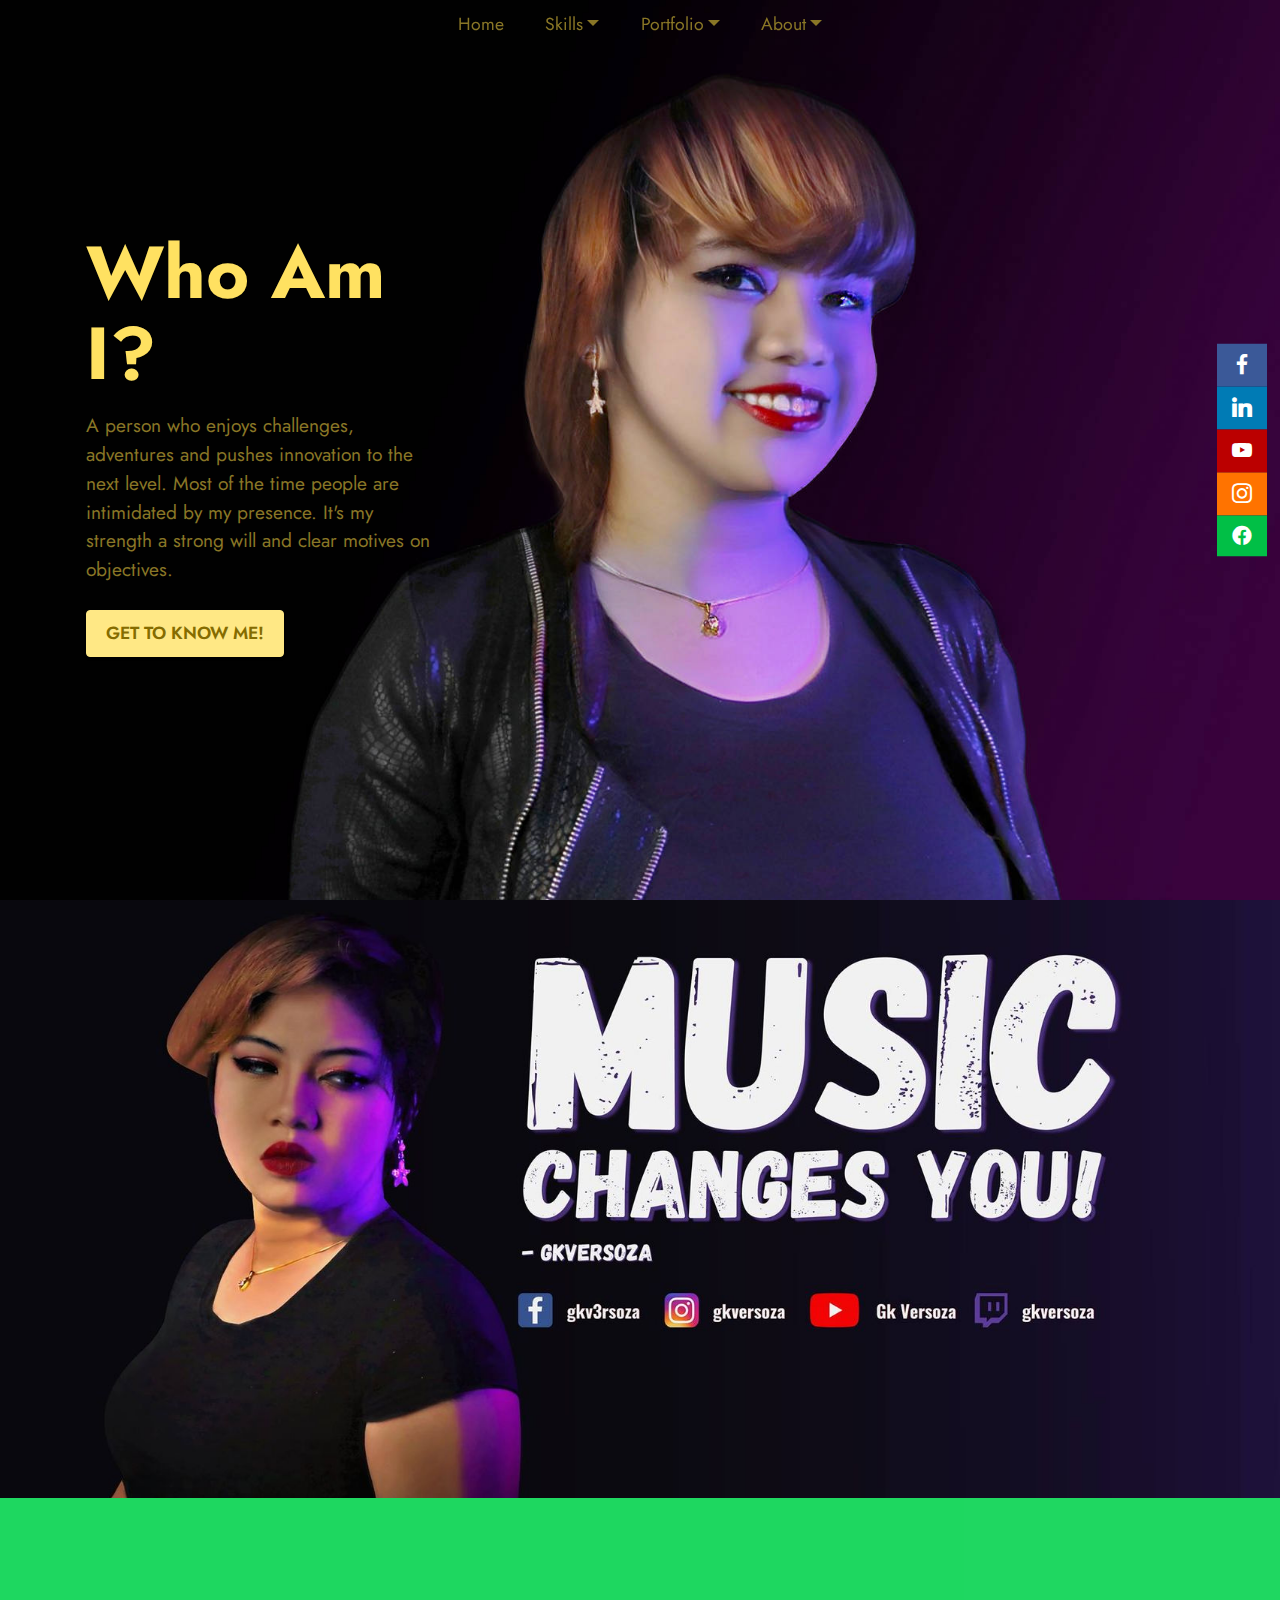
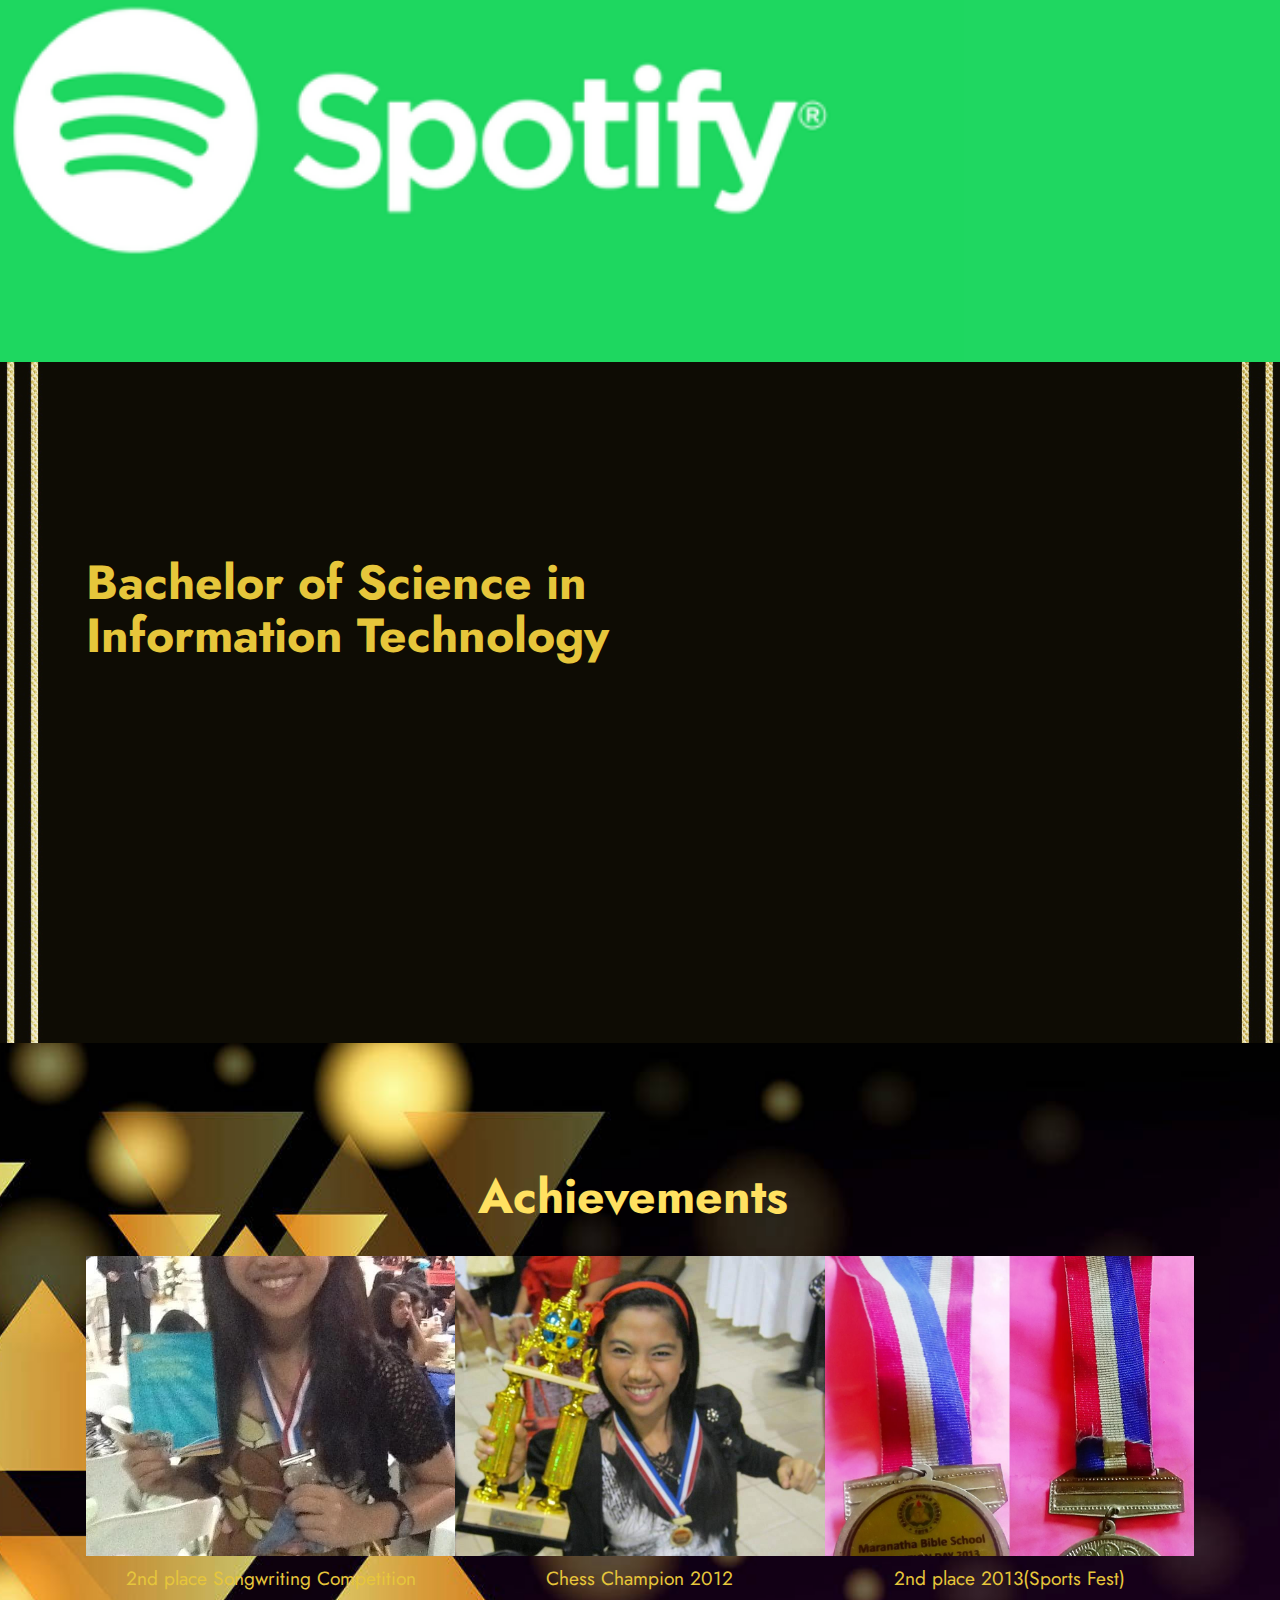
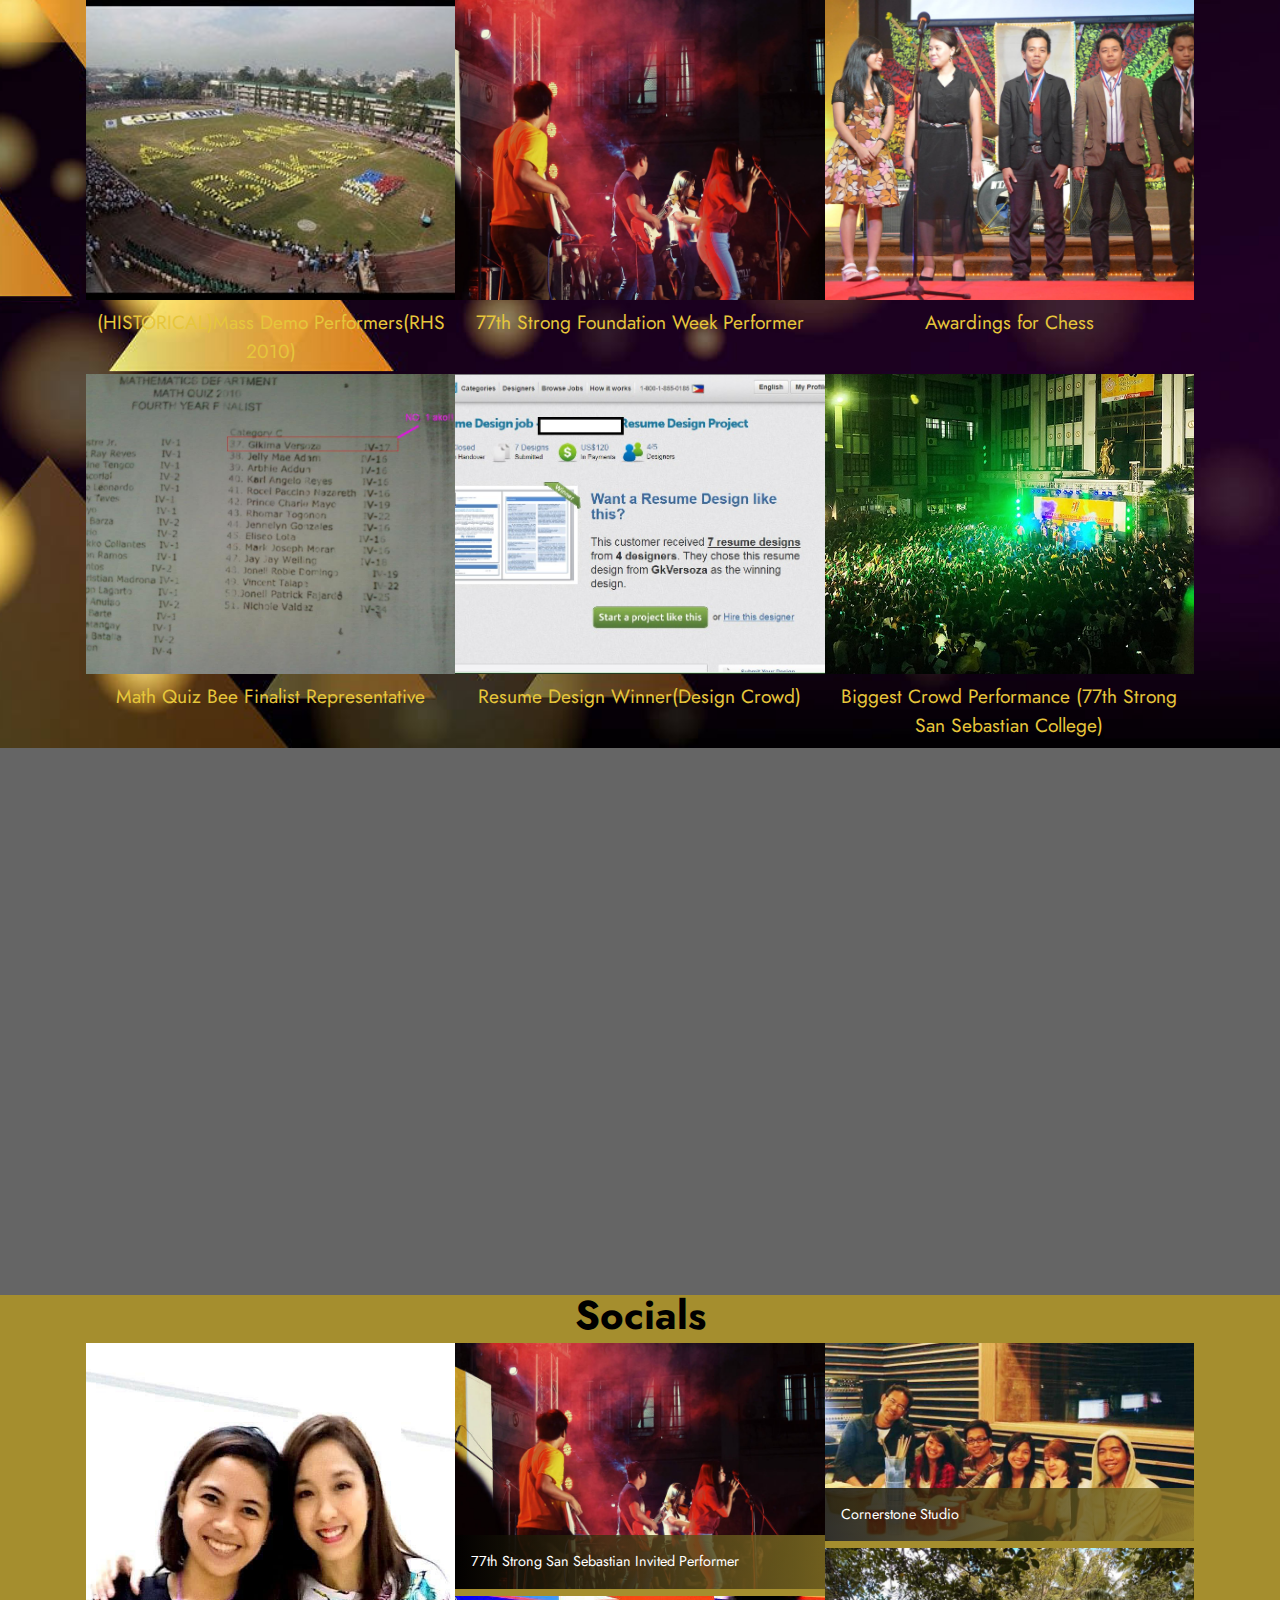
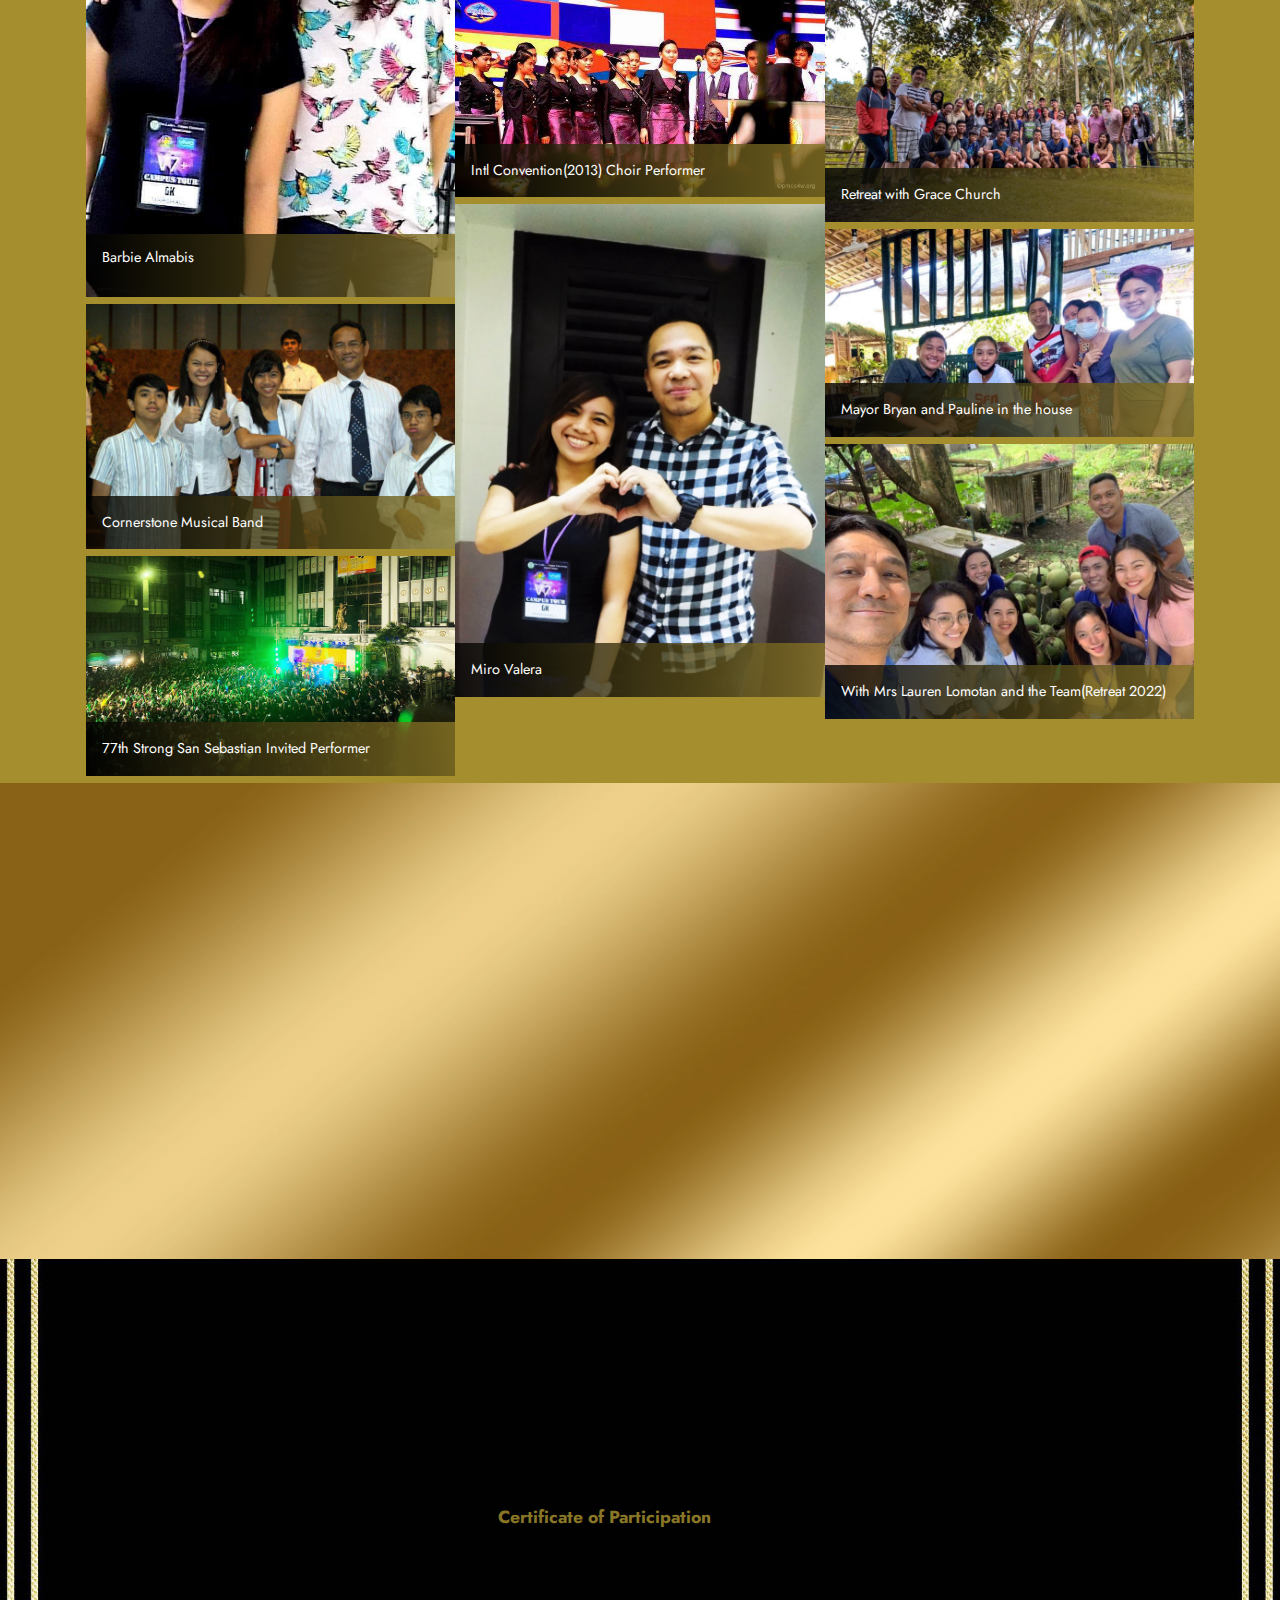
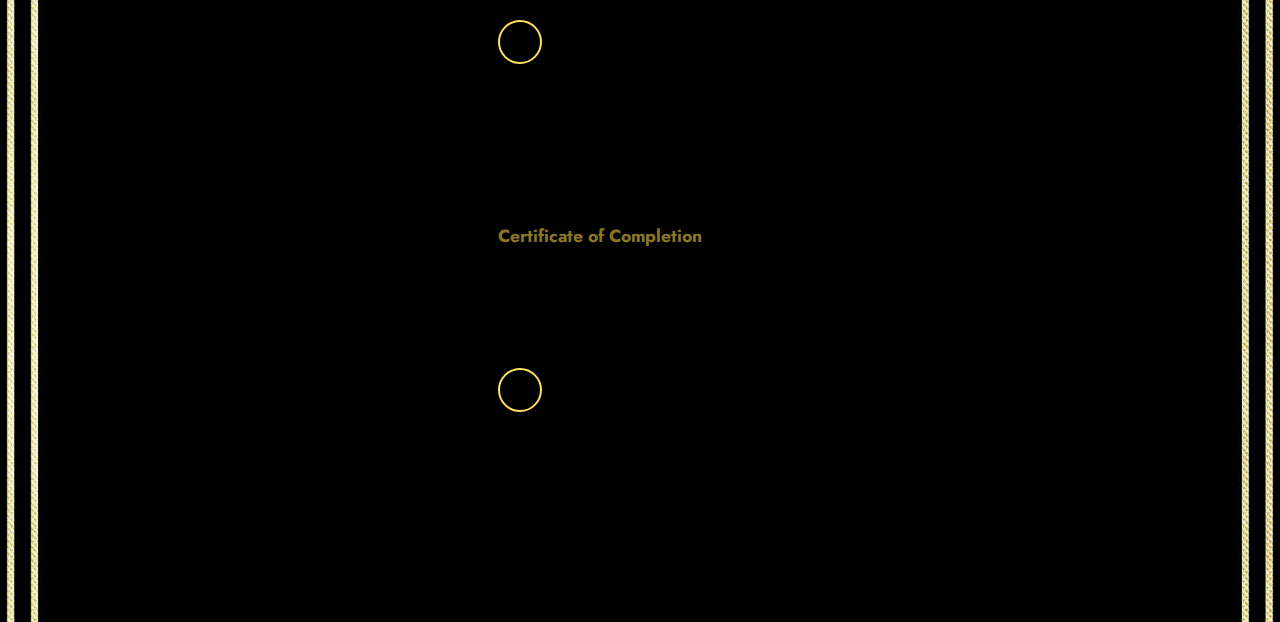
==== commit 41e7b779: "Updated text on Portfolio" ====
--- a/about.html
+++ b/about.html
@@ -78,12 +78,12 @@
                     </li>
 
                     <li class="nav-item dropdown">
-                        <a class="nav-link link mbr-black dropdown-toggle text-danger show display-4" href="https://mobirise.com" aria-expanded="false" data-toggle="dropdown-submenu" data-bs-toggle="dropdown" data-bs-auto-close="outside">Portfolio</a><div class="dropdown-menu show" aria-labelledby="dropdown-694" data-bs-popper="none"><a class="mbr-black dropdown-item text-danger text-primary display-4" href="portfolio.html#top">Graphic Designs</a><a class="mbr-black text-danger show dropdown-item text-primary display-4" href="portfolio.html">Video Editing<br></a><a class="mbr-black text-danger show dropdown-item display-4" href="https://mobirise.com">Web Development<br></a><a class="mbr-black text-danger show dropdown-item display-4" href="https://mobirise.com">Mobile Application<br></a></div>
+                        <a class="nav-link link mbr-black dropdown-toggle text-danger display-4" href="https://mobirise.com" aria-expanded="false" data-toggle="dropdown-submenu" data-bs-toggle="dropdown" data-bs-auto-close="outside">Portfolio</a><div class="dropdown-menu" aria-labelledby="dropdown-694"><a class="mbr-black dropdown-item text-danger text-primary display-4" href="portfolio.html#top">Graphic Designs</a><a class="mbr-black text-danger show dropdown-item text-primary display-4" href="portfolio.html">Video Editing<br></a><a class="mbr-black text-danger show dropdown-item display-4" href="https://mobirise.com">Web Development<br></a><a class="mbr-black text-danger show dropdown-item display-4" href="https://mobirise.com">Mobile Application<br></a></div>
                         
                     </li>
 
                     <li class="nav-item dropdown">
-                        <a class="nav-link link mbr-black text-danger dropdown-toggle display-4" href="https://mobirise.com" data-toggle="dropdown-submenu" data-bs-toggle="dropdown" data-bs-auto-close="outside" aria-expanded="true">About</a><div class="dropdown-menu" aria-labelledby="dropdown-355"><a class="mbr-black text-danger dropdown-item text-primary display-4" href="about.html">Who Am I?</a><a class="mbr-black text-danger dropdown-item text-primary display-4" href="about.html#Achievements">Achievements</a><a class="mbr-black text-danger show dropdown-item text-primary display-4" href="about.html#Socials">Socials</a><a class="mbr-black text-danger show dropdown-item text-primary display-4" href="about.html#Certifications">Certifications</a></div>
+                        <a class="nav-link link mbr-black text-danger dropdown-toggle show display-4" href="https://mobirise.com" data-toggle="dropdown-submenu" data-bs-toggle="dropdown" data-bs-auto-close="outside" aria-expanded="false">About</a><div class="dropdown-menu show" aria-labelledby="dropdown-355" data-bs-popper="none"><a class="mbr-black text-danger dropdown-item text-primary display-4" href="about.html">Who Am I?</a><a class="mbr-black text-danger dropdown-item text-primary display-4" href="about.html#Achievements">Achievements</a><a class="mbr-black text-danger show dropdown-item text-primary display-4" href="about.html#Socials">Socials</a><a class="mbr-black text-danger show dropdown-item text-primary display-4" href="about.html#Certifications">Certifications</a></div>
                     </li></ul>
 
                 
@@ -167,7 +167,7 @@
             <div class="card col-12 col-lg">
                 <div class="card-wrapper">
                     <h6 class="card-title mbr-fonts-style mb-4 display-2">
-                        <strong>Bachelor of Information Technology</strong></h6>
+                        <strong>Bachelor of Science in Information Technology</strong></h6>
                     <p class="mbr-text mbr-fonts-style display-7">A graduate from Our Lady of Fatima University (Antipolo Campus). A musically and technically inclined person. A thesis leader, programmer, and system developer.</p>
                     <div class="mbr-section-btn"><a class="btn btn-warning display-4" href="https://mobiri.se">Biography</a></div>
                 </div>
@@ -194,8 +194,8 @@
         <div class="row mbr-gallery mt-4">
             
             <div class="col-12 col-md-6 col-lg-4 item gallery-image active">
-                <div class="item-wrapper" data-toggle="modal" data-bs-toggle="modal" data-target="#t6XcYUw0mK-modal" data-bs-target="#t6XcYUw0mK-modal">
-                    <img class="w-100" src="assets/images/248777960-215743130648178-3361791760651333522-n.jpg" alt="Mobirise Website Builder" data-slide-to="0" data-bs-slide-to="0" data-target="#lb-t6XcYUw0mK" data-bs-target="#lb-t6XcYUw0mK">
+                <div class="item-wrapper" data-toggle="modal" data-bs-toggle="modal" data-target="#t7uA4N3OTG-modal" data-bs-target="#t7uA4N3OTG-modal">
+                    <img class="w-100" src="assets/images/248777960-215743130648178-3361791760651333522-n.jpg" alt="Mobirise Website Builder" data-slide-to="0" data-bs-slide-to="0" data-target="#lb-t7uA4N3OTG" data-bs-target="#lb-t7uA4N3OTG">
                     <div class="icon-wrapper">
                         <span class="mobi-mbri mobi-mbri-search mbr-iconfont mbr-iconfont-btn"></span>
                     </div>
@@ -204,64 +204,64 @@
             </div>
             
             <div class="col-12 col-md-6 col-lg-4 item gallery-image">
-                <div class="item-wrapper" data-toggle="modal" data-bs-toggle="modal" data-target="#t6XcYUw0mK-modal" data-bs-target="#t6XcYUw0mK-modal">
-                    <img class="w-100" src="assets/images/242413652-4474959699252826-6265929539547166180-n.jpg" alt="Mobirise Website Builder" data-slide-to="1" data-bs-slide-to="1" data-target="#lb-t6XcYUw0mK" data-bs-target="#lb-t6XcYUw0mK">
+                <div class="item-wrapper" data-toggle="modal" data-bs-toggle="modal" data-target="#t7uA4N3OTG-modal" data-bs-target="#t7uA4N3OTG-modal">
+                    <img class="w-100" src="assets/images/242413652-4474959699252826-6265929539547166180-n.jpg" alt="Mobirise Website Builder" data-slide-to="1" data-bs-slide-to="1" data-target="#lb-t7uA4N3OTG" data-bs-target="#lb-t7uA4N3OTG">
                     <div class="icon-wrapper">
                         <span class="mobi-mbri mobi-mbri-search mbr-iconfont mbr-iconfont-btn"></span>
                     </div>
                 </div>
                 <h6 class="mbr-item-subtitle mbr-fonts-style align-center mb-2 mt-2 display-7">Chess Champion 2012</h6>
             </div><div class="col-12 col-md-6 col-lg-4 item gallery-image">
-                <div class="item-wrapper" data-toggle="modal" data-bs-toggle="modal" data-target="#t6XcYUw0mK-modal" data-bs-target="#t6XcYUw0mK-modal">
-                    <img class="w-100" src="assets/images/242540421-4474959845919478-4078786557244130964-n.jpg" alt="Mobirise Website Builder" data-slide-to="2" data-bs-slide-to="2" data-target="#lb-t6XcYUw0mK" data-bs-target="#lb-t6XcYUw0mK">
+                <div class="item-wrapper" data-toggle="modal" data-bs-toggle="modal" data-target="#t7uA4N3OTG-modal" data-bs-target="#t7uA4N3OTG-modal">
+                    <img class="w-100" src="assets/images/242540421-4474959845919478-4078786557244130964-n.jpg" alt="Mobirise Website Builder" data-slide-to="2" data-bs-slide-to="2" data-target="#lb-t7uA4N3OTG" data-bs-target="#lb-t7uA4N3OTG">
                     <div class="icon-wrapper">
                         <span class="mobi-mbri mobi-mbri-search mbr-iconfont mbr-iconfont-btn"></span>
                     </div>
                 </div>
                 <h6 class="mbr-item-subtitle mbr-fonts-style align-center mb-2 mt-2 display-7">2nd place 2013(Sports Fest)</h6>
             </div><div class="col-12 col-md-6 col-lg-4 item gallery-image">
-                <div class="item-wrapper" data-toggle="modal" data-bs-toggle="modal" data-target="#t6XcYUw0mK-modal" data-bs-target="#t6XcYUw0mK-modal">
-                    <img class="w-100" src="assets/images/242406058-4474959645919498-2839446250894536526-n.jpg" alt="Mobirise Website Builder" data-slide-to="3" data-bs-slide-to="3" data-target="#lb-t6XcYUw0mK" data-bs-target="#lb-t6XcYUw0mK">
+                <div class="item-wrapper" data-toggle="modal" data-bs-toggle="modal" data-target="#t7uA4N3OTG-modal" data-bs-target="#t7uA4N3OTG-modal">
+                    <img class="w-100" src="assets/images/242406058-4474959645919498-2839446250894536526-n.jpg" alt="Mobirise Website Builder" data-slide-to="3" data-bs-slide-to="3" data-target="#lb-t7uA4N3OTG" data-bs-target="#lb-t7uA4N3OTG">
                     <div class="icon-wrapper">
                         <span class="mobi-mbri mobi-mbri-search mbr-iconfont mbr-iconfont-btn"></span>
                     </div>
                 </div>
                 <h6 class="mbr-item-subtitle mbr-fonts-style align-center mb-2 mt-2 display-7">(HISTORICAL)Mass Demo Performers(RHS 2010)</h6>
             </div><div class="col-12 col-md-6 col-lg-4 item gallery-image">
-                <div class="item-wrapper" data-toggle="modal" data-bs-toggle="modal" data-target="#t6XcYUw0mK-modal" data-bs-target="#t6XcYUw0mK-modal">
-                    <img class="w-100" src="assets/images/242428407-4474959902586139-1818767766696862128-n.jpg" alt="Mobirise Website Builder" data-slide-to="4" data-bs-slide-to="4" data-target="#lb-t6XcYUw0mK" data-bs-target="#lb-t6XcYUw0mK">
+                <div class="item-wrapper" data-toggle="modal" data-bs-toggle="modal" data-target="#t7uA4N3OTG-modal" data-bs-target="#t7uA4N3OTG-modal">
+                    <img class="w-100" src="assets/images/242428407-4474959902586139-1818767766696862128-n.jpg" alt="Mobirise Website Builder" data-slide-to="4" data-bs-slide-to="4" data-target="#lb-t7uA4N3OTG" data-bs-target="#lb-t7uA4N3OTG">
                     <div class="icon-wrapper">
                         <span class="mobi-mbri mobi-mbri-search mbr-iconfont mbr-iconfont-btn"></span>
                     </div>
                 </div>
                 <h6 class="mbr-item-subtitle mbr-fonts-style align-center mb-2 mt-2 display-7">77th Strong Foundation Week Performer</h6>
             </div><div class="col-12 col-md-6 col-lg-4 item gallery-image">
-                <div class="item-wrapper" data-toggle="modal" data-bs-toggle="modal" data-target="#t6XcYUw0mK-modal" data-bs-target="#t6XcYUw0mK-modal">
-                    <img class="w-100" src="assets/images/242657601-4474965412585588-4488392431927975827-n.jpg" alt="Mobirise Website Builder" data-slide-to="5" data-bs-slide-to="5" data-target="#lb-t6XcYUw0mK" data-bs-target="#lb-t6XcYUw0mK">
+                <div class="item-wrapper" data-toggle="modal" data-bs-toggle="modal" data-target="#t7uA4N3OTG-modal" data-bs-target="#t7uA4N3OTG-modal">
+                    <img class="w-100" src="assets/images/242657601-4474965412585588-4488392431927975827-n.jpg" alt="Mobirise Website Builder" data-slide-to="5" data-bs-slide-to="5" data-target="#lb-t7uA4N3OTG" data-bs-target="#lb-t7uA4N3OTG">
                     <div class="icon-wrapper">
                         <span class="mobi-mbri mobi-mbri-search mbr-iconfont mbr-iconfont-btn"></span>
                     </div>
                 </div>
                 <h6 class="mbr-item-subtitle mbr-fonts-style align-center mb-2 mt-2 display-7">Awardings for Chess</h6>
             </div><div class="col-12 col-md-6 col-lg-4 item gallery-image">
-                <div class="item-wrapper" data-toggle="modal" data-bs-toggle="modal" data-target="#t6XcYUw0mK-modal" data-bs-target="#t6XcYUw0mK-modal">
-                    <img class="w-100" src="assets/images/242508872-4474964102585719-8706166200592819696-n.jpg" alt="Mobirise Website Builder" data-slide-to="6" data-bs-slide-to="6" data-target="#lb-t6XcYUw0mK" data-bs-target="#lb-t6XcYUw0mK">
+                <div class="item-wrapper" data-toggle="modal" data-bs-toggle="modal" data-target="#t7uA4N3OTG-modal" data-bs-target="#t7uA4N3OTG-modal">
+                    <img class="w-100" src="assets/images/242508872-4474964102585719-8706166200592819696-n.jpg" alt="Mobirise Website Builder" data-slide-to="6" data-bs-slide-to="6" data-target="#lb-t7uA4N3OTG" data-bs-target="#lb-t7uA4N3OTG">
                     <div class="icon-wrapper">
                         <span class="mobi-mbri mobi-mbri-search mbr-iconfont mbr-iconfont-btn"></span>
                     </div>
                 </div>
                 <h6 class="mbr-item-subtitle mbr-fonts-style align-center mb-2 mt-2 display-7">Math Quiz Bee Finalist Representative</h6>
             </div><div class="col-12 col-md-6 col-lg-4 item gallery-image">
-                <div class="item-wrapper" data-toggle="modal" data-bs-toggle="modal" data-target="#t6XcYUw0mK-modal" data-bs-target="#t6XcYUw0mK-modal">
-                    <img class="w-100" src="assets/images/48056214-2067575426657944-4781785569665482752-n.jpg" alt="Mobirise Website Builder" data-slide-to="7" data-bs-slide-to="7" data-target="#lb-t6XcYUw0mK" data-bs-target="#lb-t6XcYUw0mK">
+                <div class="item-wrapper" data-toggle="modal" data-bs-toggle="modal" data-target="#t7uA4N3OTG-modal" data-bs-target="#t7uA4N3OTG-modal">
+                    <img class="w-100" src="assets/images/48056214-2067575426657944-4781785569665482752-n.jpg" alt="Mobirise Website Builder" data-slide-to="7" data-bs-slide-to="7" data-target="#lb-t7uA4N3OTG" data-bs-target="#lb-t7uA4N3OTG">
                     <div class="icon-wrapper">
                         <span class="mobi-mbri mobi-mbri-search mbr-iconfont mbr-iconfont-btn"></span>
                     </div>
                 </div>
                 <h6 class="mbr-item-subtitle mbr-fonts-style align-center mb-2 mt-2 display-7">Resume Design Winner(Design Crowd)</h6>
             </div><div class="col-12 col-md-6 col-lg-4 item gallery-image">
-                <div class="item-wrapper" data-toggle="modal" data-bs-toggle="modal" data-target="#t6XcYUw0mK-modal" data-bs-target="#t6XcYUw0mK-modal">
-                    <img class="w-100" src="assets/images/242267682-4474959732586156-1689453220183314828-n-1.jpg" alt="Mobirise Website Builder" data-slide-to="8" data-bs-slide-to="8" data-target="#lb-t6XcYUw0mK" data-bs-target="#lb-t6XcYUw0mK">
+                <div class="item-wrapper" data-toggle="modal" data-bs-toggle="modal" data-target="#t7uA4N3OTG-modal" data-bs-target="#t7uA4N3OTG-modal">
+                    <img class="w-100" src="assets/images/242267682-4474959732586156-1689453220183314828-n-1.jpg" alt="Mobirise Website Builder" data-slide-to="8" data-bs-slide-to="8" data-target="#lb-t7uA4N3OTG" data-bs-target="#lb-t7uA4N3OTG">
                     <div class="icon-wrapper">
                         <span class="mobi-mbri mobi-mbri-search mbr-iconfont mbr-iconfont-btn"></span>
                     </div>
@@ -270,11 +270,11 @@
             </div>
         </div>
 
-        <div class="modal mbr-slider" tabindex="-1" role="dialog" aria-hidden="true" id="t6XcYUw0mK-modal">
+        <div class="modal mbr-slider" tabindex="-1" role="dialog" aria-hidden="true" id="t7uA4N3OTG-modal">
             <div class="modal-dialog" role="document">
                 <div class="modal-content">
                     <div class="modal-body">
-                        <div class="carousel slide" id="lb-t6XcYUw0mK" data-interval="4000" data-bs-interval="4000">
+                        <div class="carousel slide" id="lb-t7uA4N3OTG" data-interval="4000" data-bs-interval="4000">
                             <div class="carousel-inner">
                                 
                                 <div class="carousel-item active">
@@ -300,18 +300,18 @@
                                 </div>
                             </div>
                             <ol class="carousel-indicators">
-                                <li data-slide-to="0" data-bs-slide-to="0" class="active" data-target="#lb-t6XcYUw0mK" data-bs-target="#lb-t6XcYUw0mK"></li>
-                                <li data-slide-to="1" data-bs-slide-to="1" data-target="#lb-t6XcYUw0mK" data-bs-target="#lb-t6XcYUw0mK"></li>
-                                <li data-slide-to="2" data-bs-slide-to="2" data-target="#lb-t6XcYUw0mK" data-bs-target="#lb-t6XcYUw0mK"></li><li data-slide-to="3" data-bs-slide-to="3" data-target="#lb-t6XcYUw0mK" data-bs-target="#lb-t6XcYUw0mK"></li><li data-slide-to="4" data-bs-slide-to="4" data-target="#lb-t6XcYUw0mK" data-bs-target="#lb-t6XcYUw0mK"></li><li data-slide-to="5" data-bs-slide-to="5" data-target="#lb-t6XcYUw0mK" data-bs-target="#lb-t6XcYUw0mK"></li><li data-slide-to="6" data-bs-slide-to="6" data-target="#lb-t6XcYUw0mK" data-bs-target="#lb-t6XcYUw0mK"></li><li data-slide-to="7" data-bs-slide-to="7" data-target="#lb-t6XcYUw0mK" data-bs-target="#lb-t6XcYUw0mK"></li><li data-slide-to="8" data-bs-slide-to="8" data-target="#lb-t6XcYUw0mK" data-bs-target="#lb-t6XcYUw0mK"></li>
+                                <li data-slide-to="0" data-bs-slide-to="0" class="active" data-target="#lb-t7uA4N3OTG" data-bs-target="#lb-t7uA4N3OTG"></li>
+                                <li data-slide-to="1" data-bs-slide-to="1" data-target="#lb-t7uA4N3OTG" data-bs-target="#lb-t7uA4N3OTG"></li>
+                                <li data-slide-to="2" data-bs-slide-to="2" data-target="#lb-t7uA4N3OTG" data-bs-target="#lb-t7uA4N3OTG"></li><li data-slide-to="3" data-bs-slide-to="3" data-target="#lb-t7uA4N3OTG" data-bs-target="#lb-t7uA4N3OTG"></li><li data-slide-to="4" data-bs-slide-to="4" data-target="#lb-t7uA4N3OTG" data-bs-target="#lb-t7uA4N3OTG"></li><li data-slide-to="5" data-bs-slide-to="5" data-target="#lb-t7uA4N3OTG" data-bs-target="#lb-t7uA4N3OTG"></li><li data-slide-to="6" data-bs-slide-to="6" data-target="#lb-t7uA4N3OTG" data-bs-target="#lb-t7uA4N3OTG"></li><li data-slide-to="7" data-bs-slide-to="7" data-target="#lb-t7uA4N3OTG" data-bs-target="#lb-t7uA4N3OTG"></li><li data-slide-to="8" data-bs-slide-to="8" data-target="#lb-t7uA4N3OTG" data-bs-target="#lb-t7uA4N3OTG"></li>
                                 
                             </ol>
                             <a role="button" href="" class="close" data-dismiss="modal" data-bs-dismiss="modal" aria-label="Close">
                             </a>
-                            <a class="carousel-control-prev carousel-control" role="button" data-slide="prev" data-bs-slide="prev" href="#lb-t6XcYUw0mK">
+                            <a class="carousel-control-prev carousel-control" role="button" data-slide="prev" data-bs-slide="prev" href="#lb-t7uA4N3OTG">
                                 <span class="mobi-mbri mobi-mbri-arrow-prev" aria-hidden="true"></span>
                                 <span class="sr-only visually-hidden">Previous</span>
                             </a>
-                            <a class="carousel-control-next carousel-control" role="button" data-slide="next" data-bs-slide="next" href="#lb-t6XcYUw0mK">
+                            <a class="carousel-control-next carousel-control" role="button" data-slide="next" data-bs-slide="next" href="#lb-t7uA4N3OTG">
                                 <span class="mobi-mbri mobi-mbri-arrow-next" aria-hidden="true"></span>
                                 <span class="sr-only visually-hidden">Next</span>
                             </a>
@@ -463,7 +463,7 @@
     </div>
     </section>
 
-<section class="mbr-section" id="witsec-modal-window-block-2o" data-rv-view="689">
+<section class="mbr-section" id="witsec-modal-window-block-2o" data-rv-view="222">
 
 	<style>
 	/* Let's not animate the contents of modal windows */
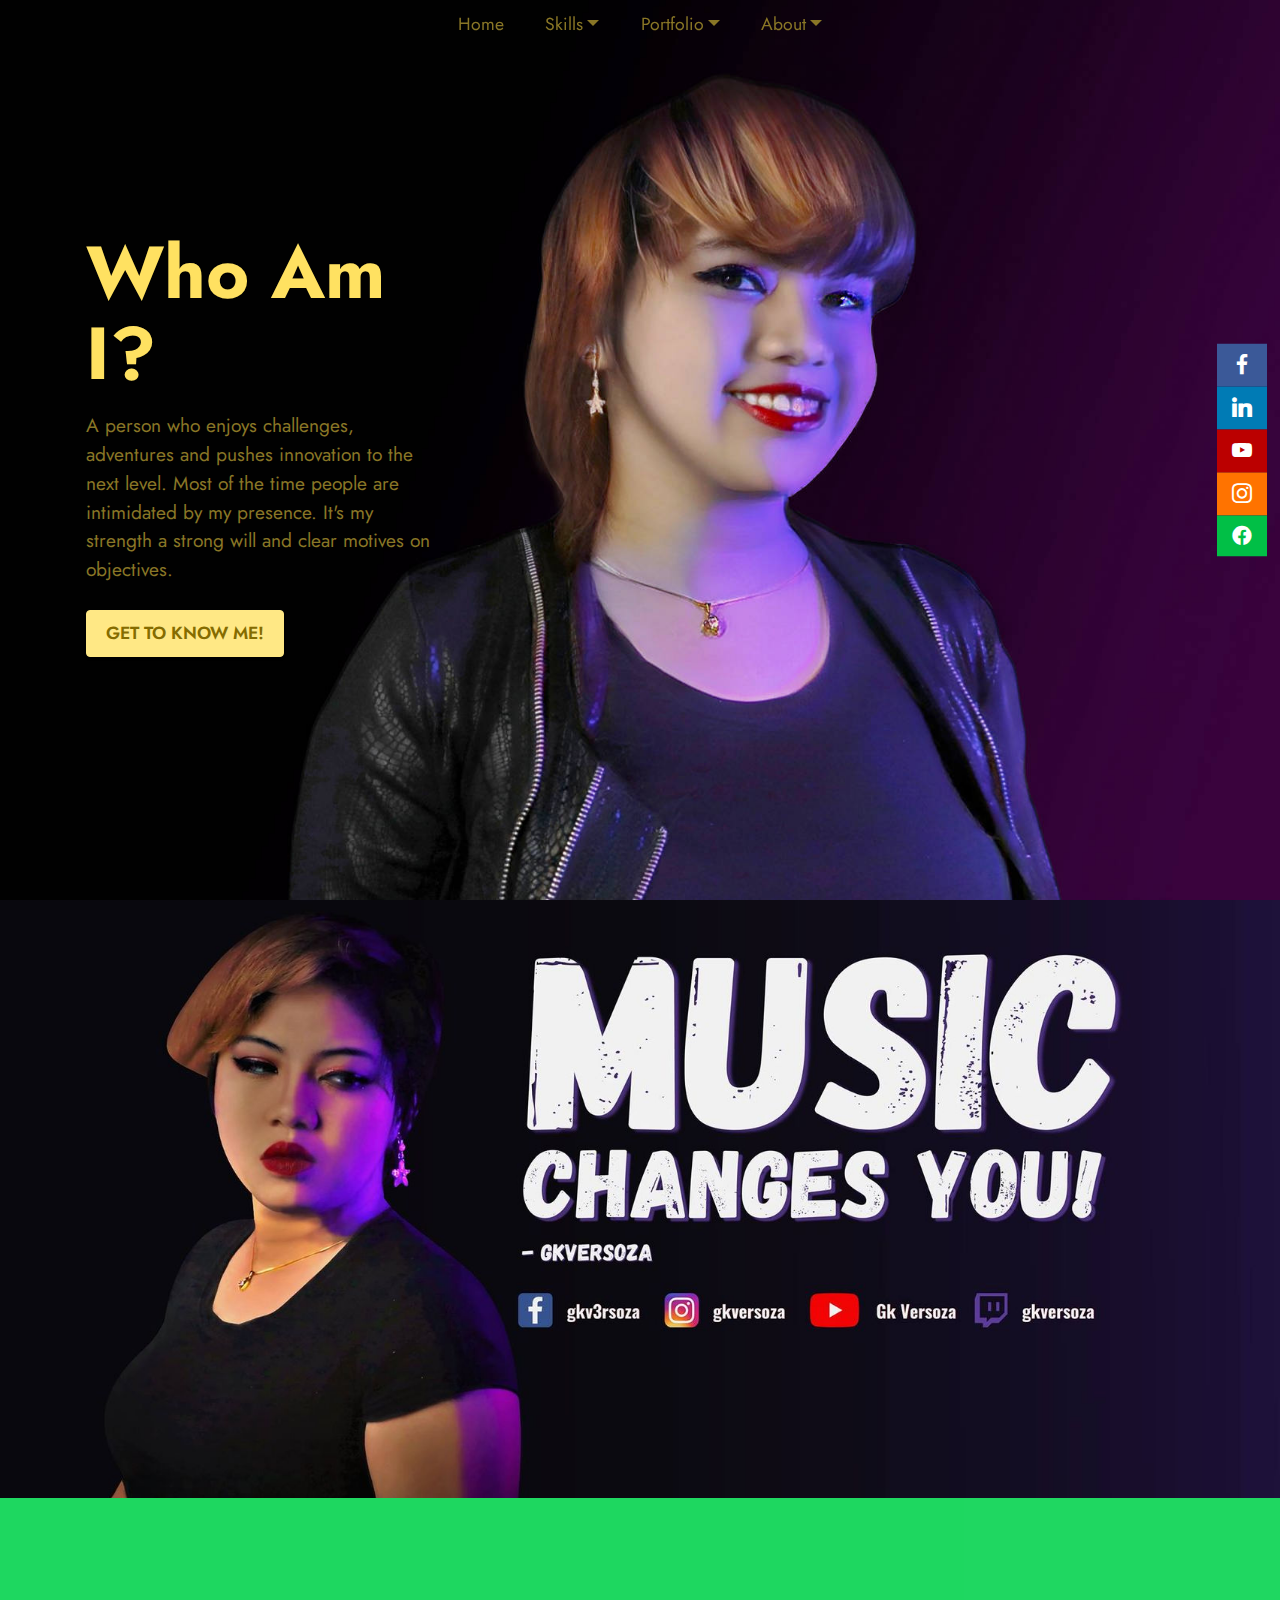
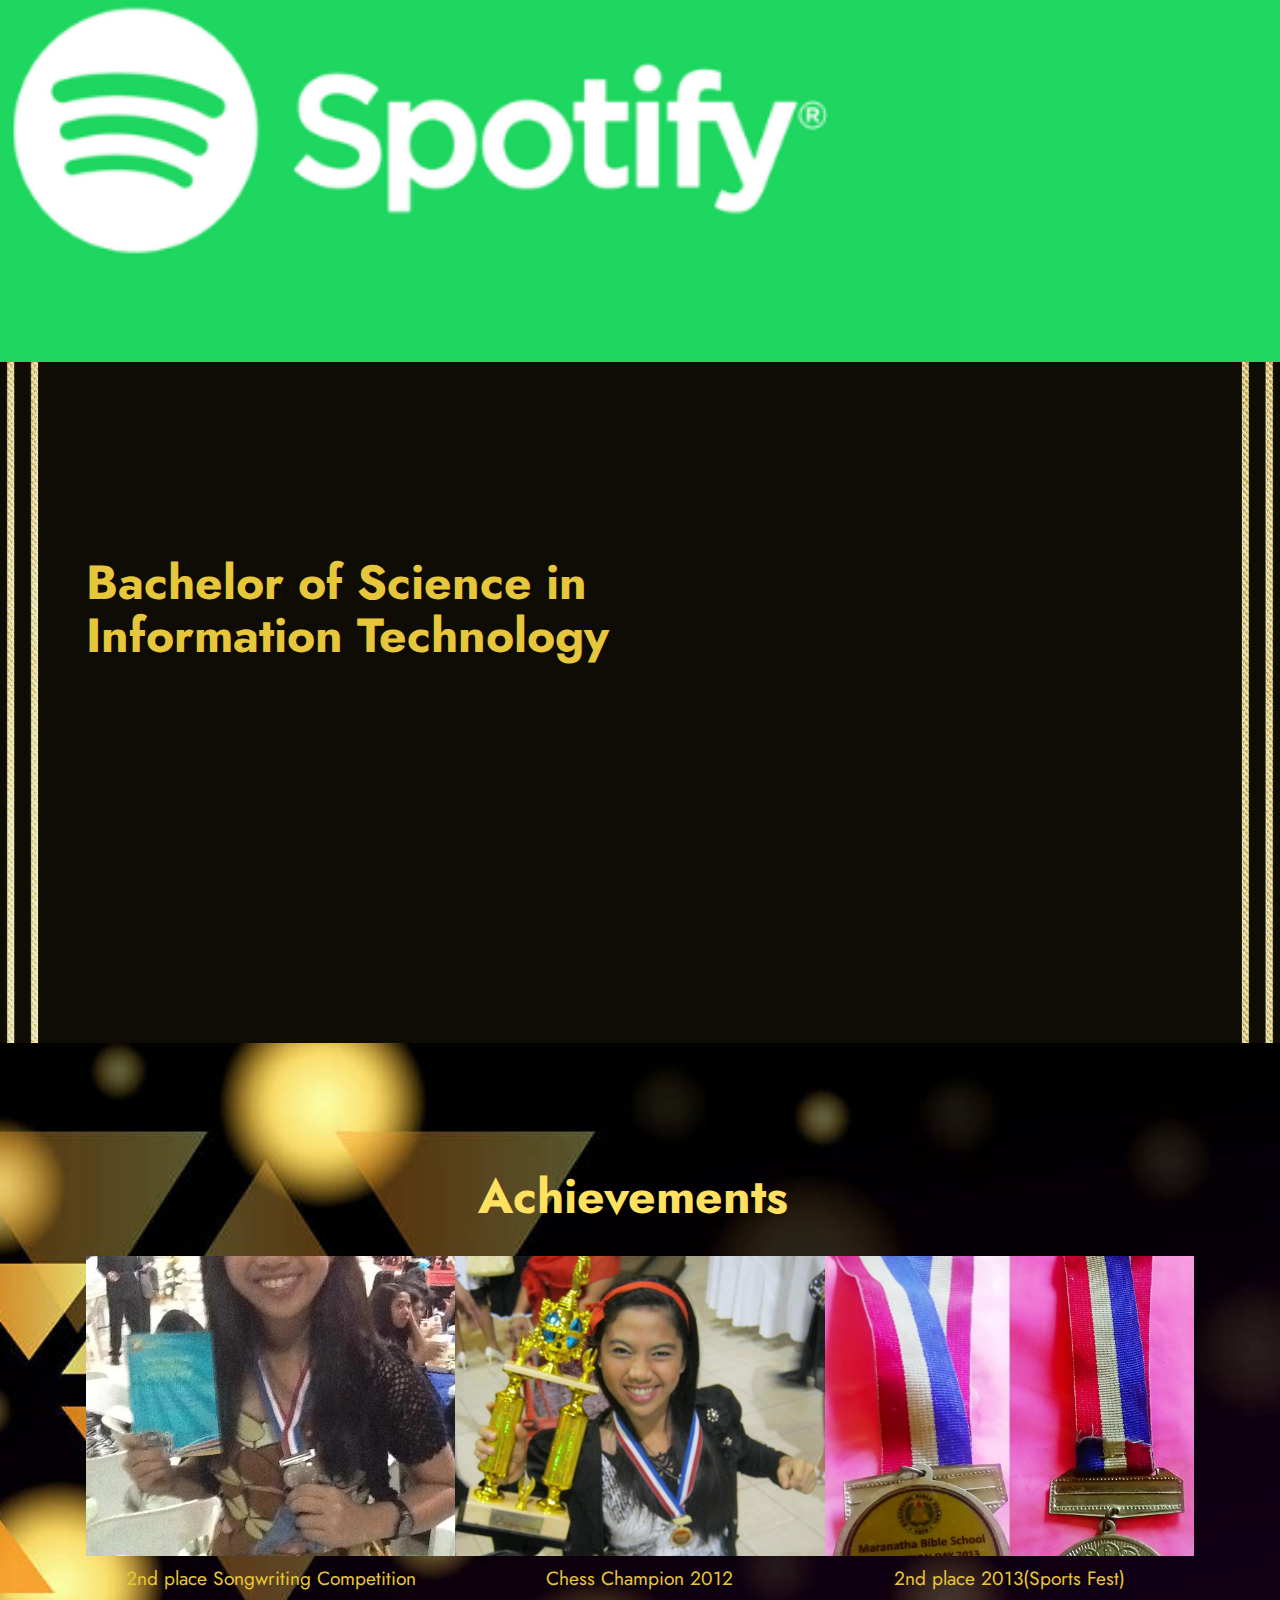
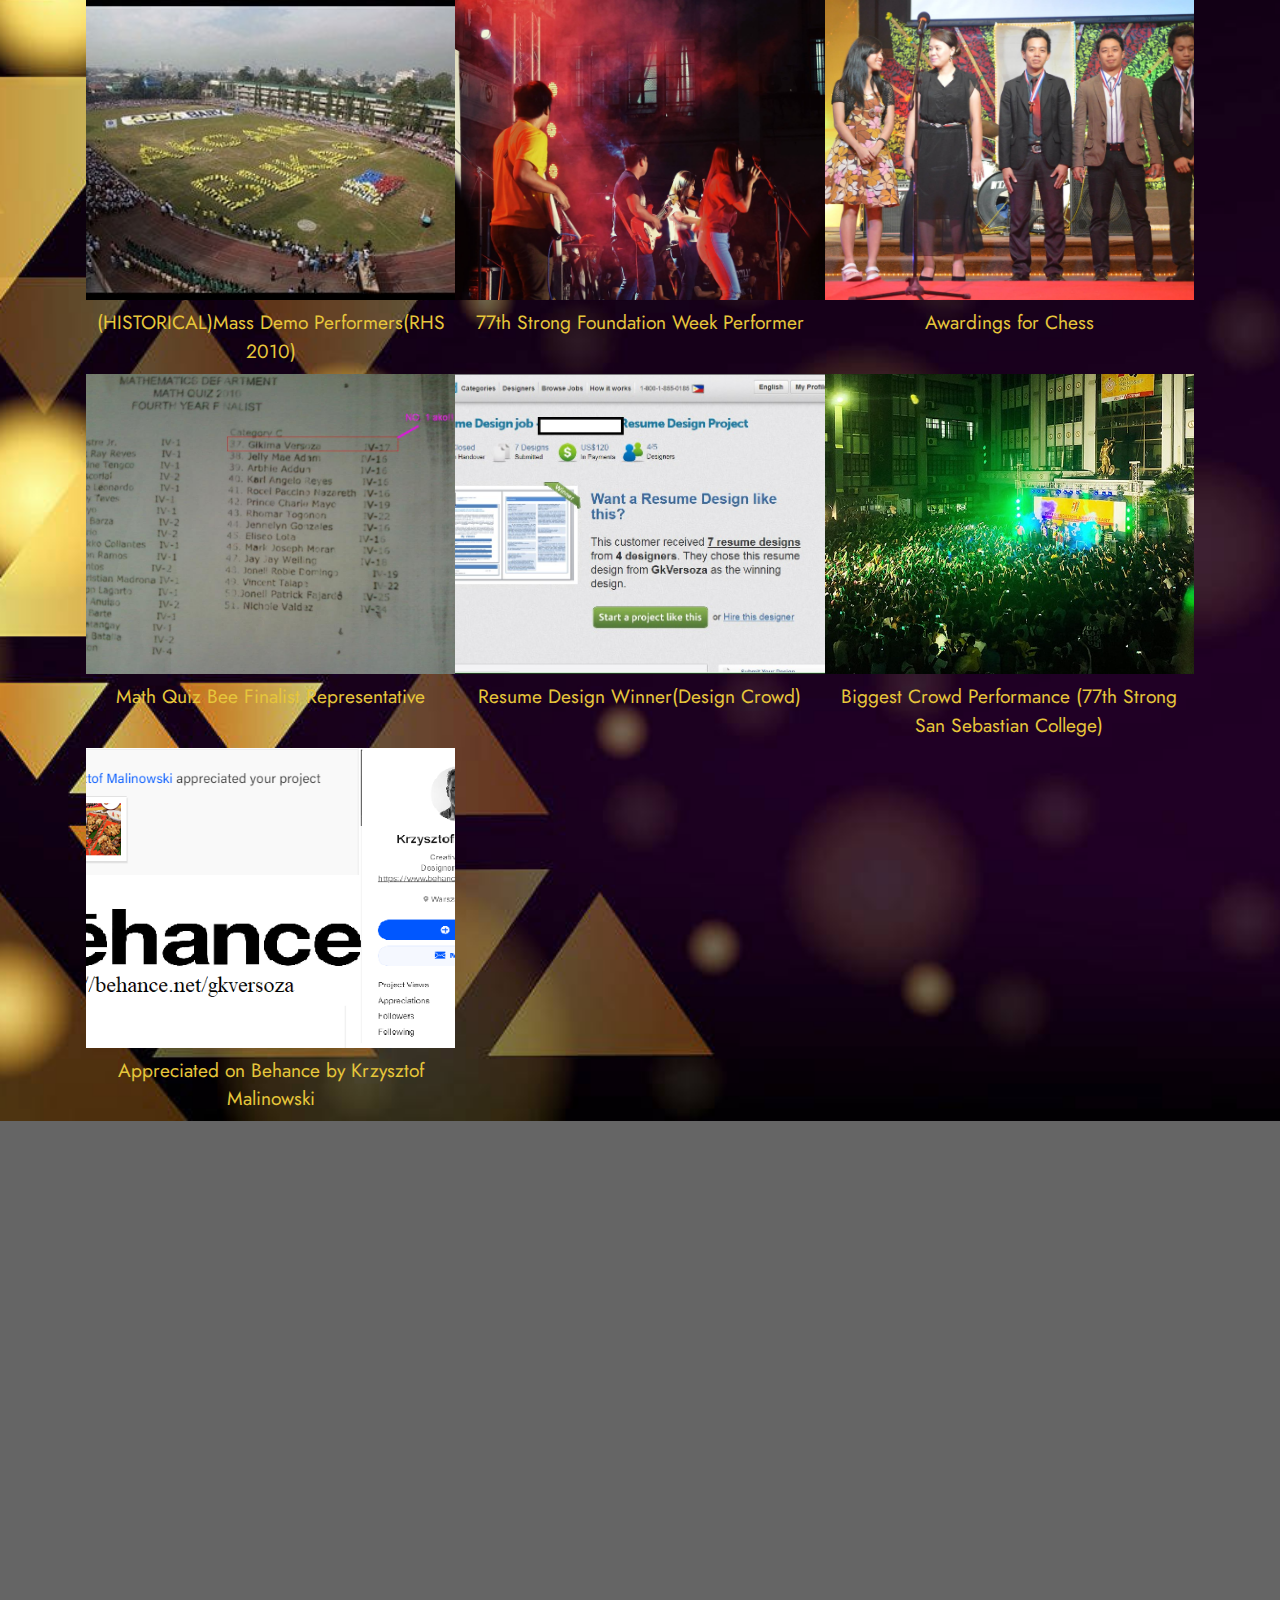
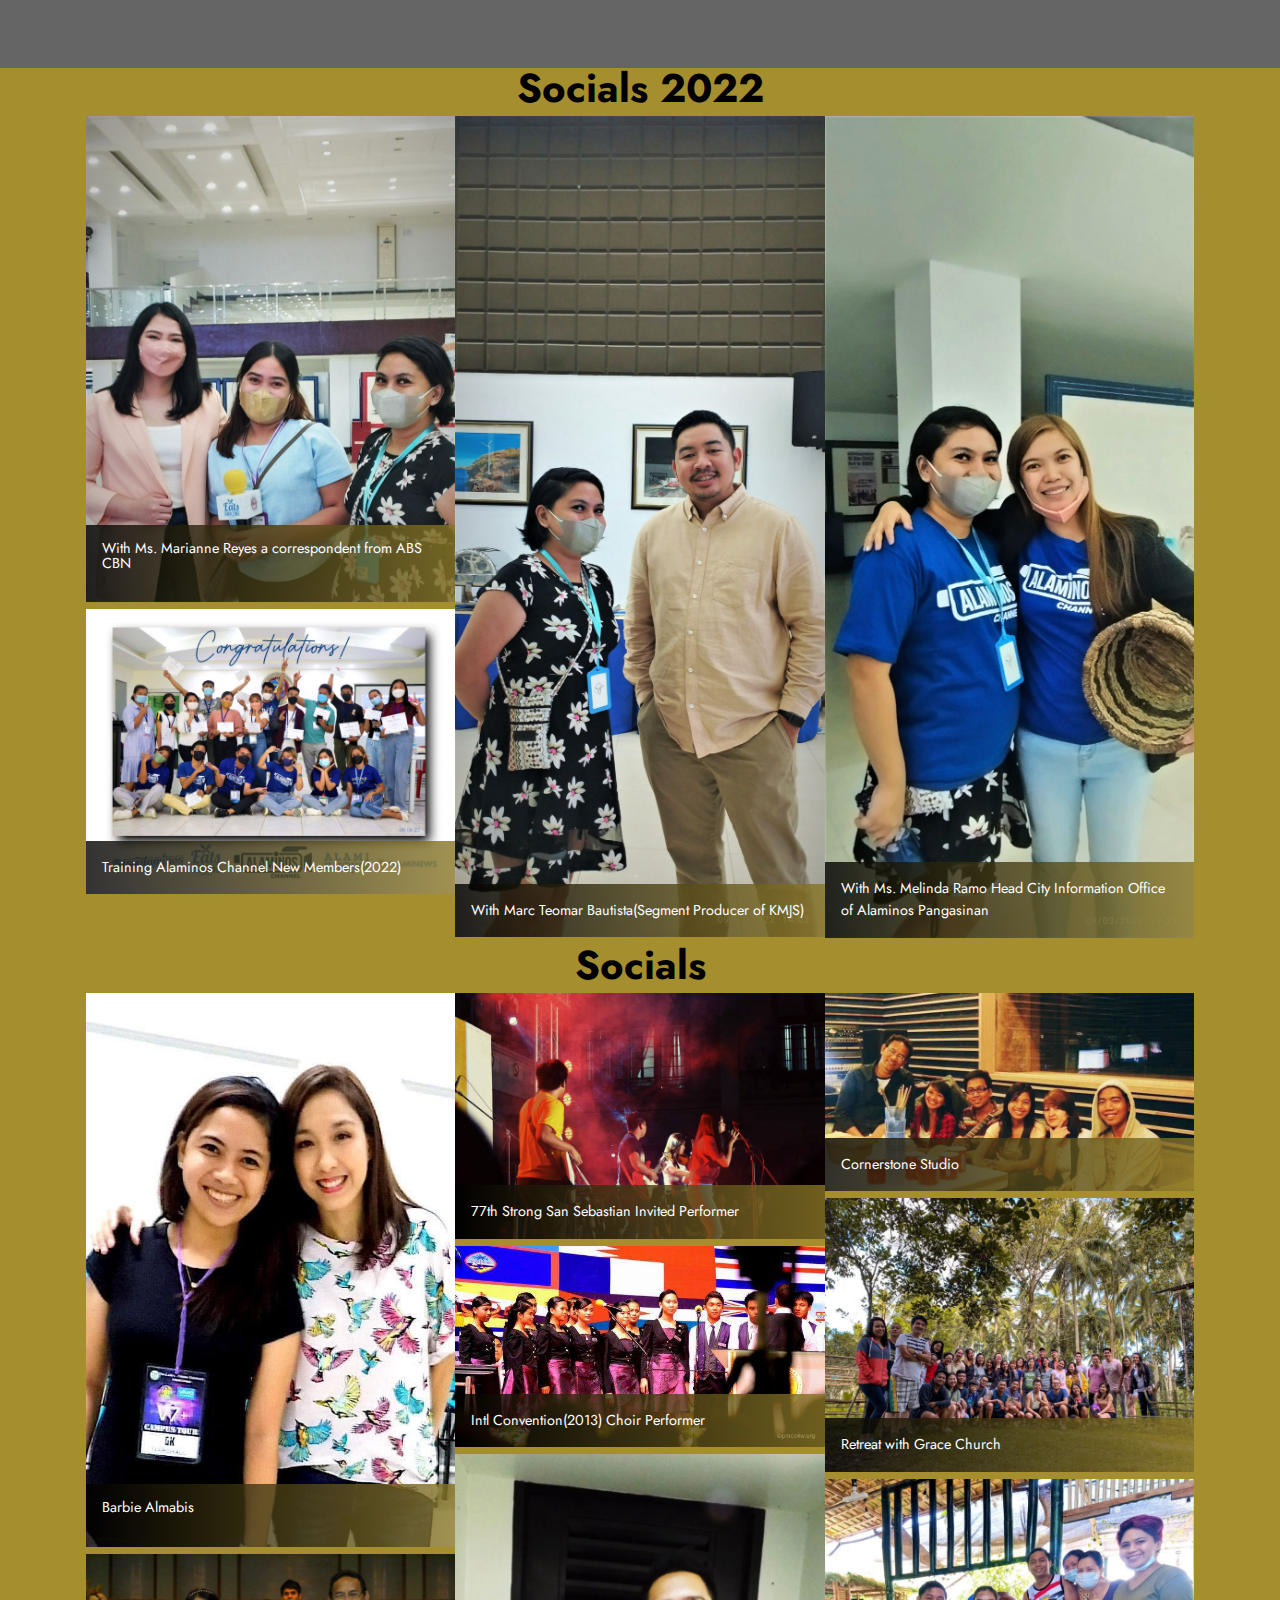
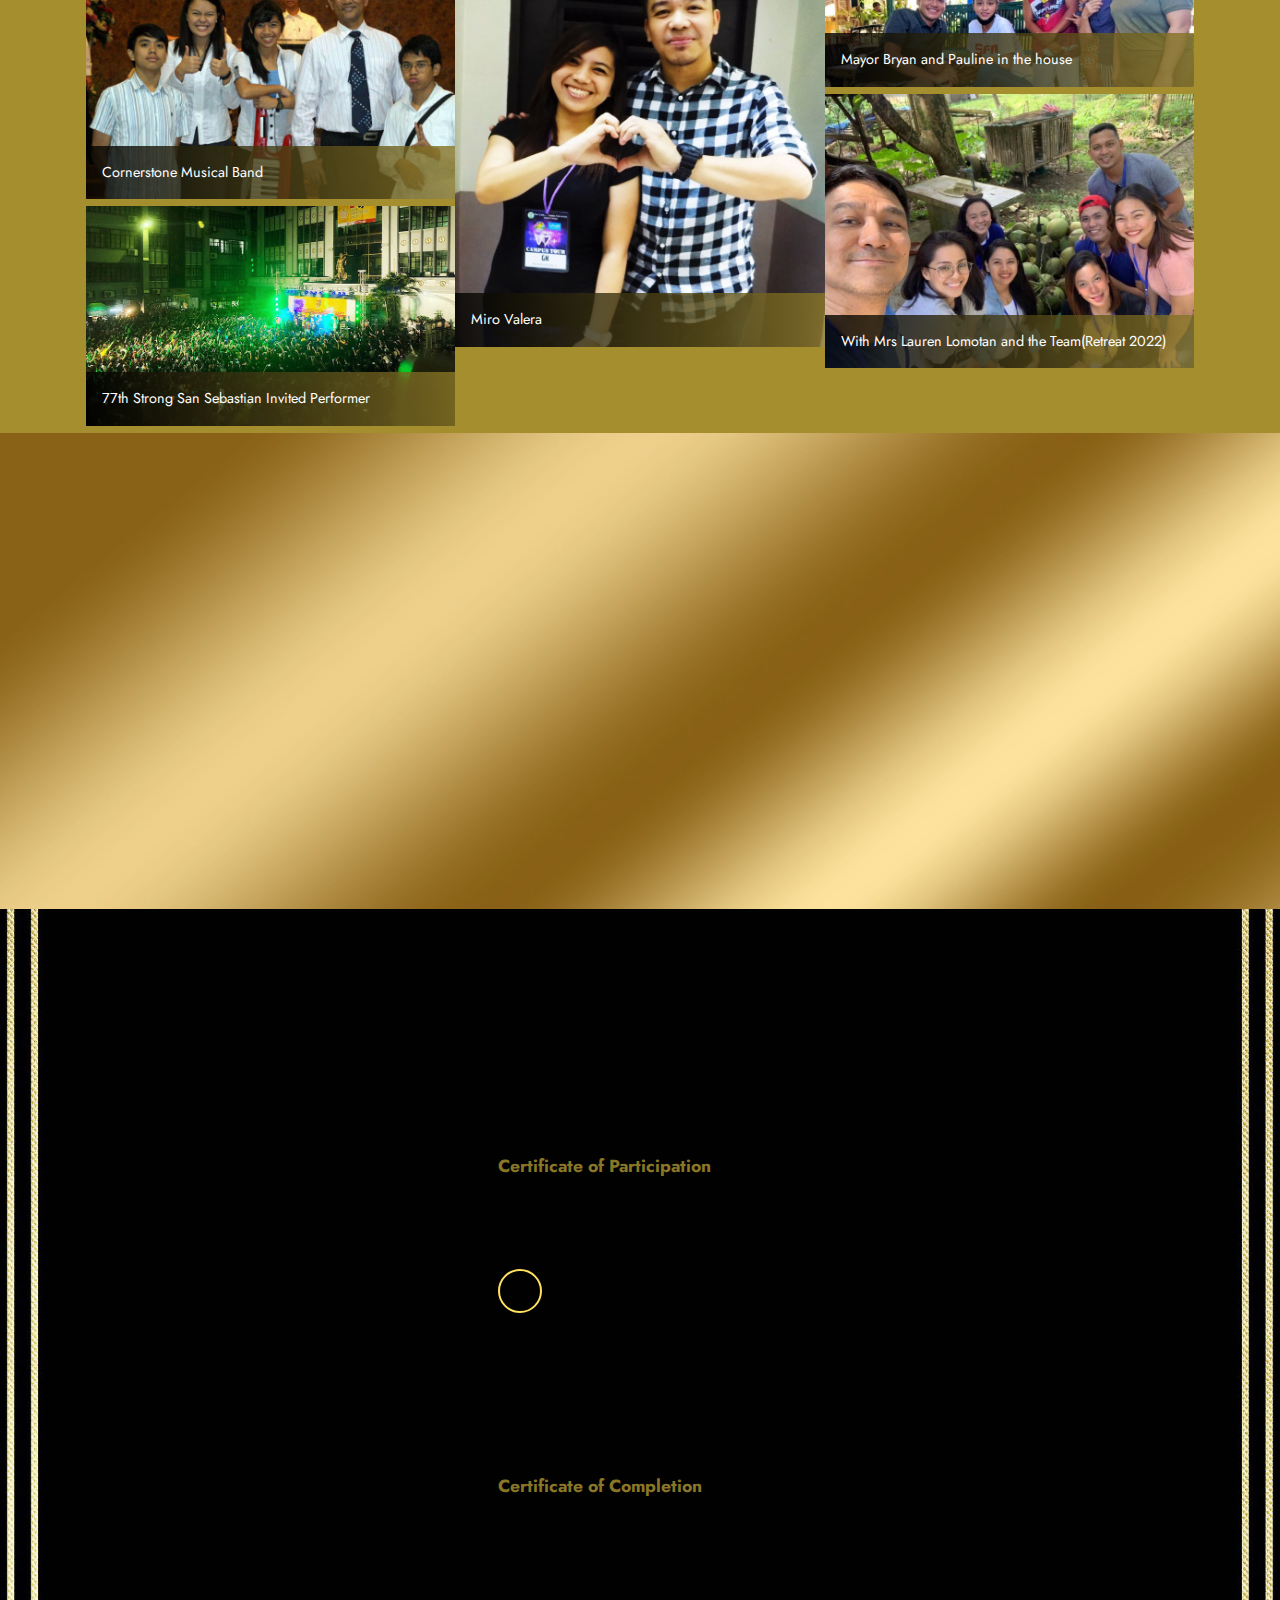
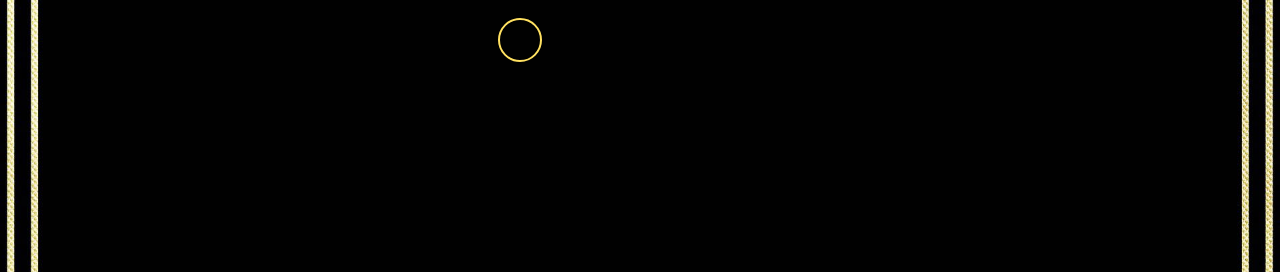
==== commit 741c6ece: "Updated Sept 2022" ====
--- a/about.html
+++ b/about.html
@@ -78,7 +78,7 @@
                     </li>
 
                     <li class="nav-item dropdown">
-                        <a class="nav-link link mbr-black dropdown-toggle text-danger display-4" href="https://mobirise.com" aria-expanded="false" data-toggle="dropdown-submenu" data-bs-toggle="dropdown" data-bs-auto-close="outside">Portfolio</a><div class="dropdown-menu" aria-labelledby="dropdown-694"><a class="mbr-black dropdown-item text-danger text-primary display-4" href="portfolio.html#top">Graphic Designs</a><a class="mbr-black text-danger show dropdown-item text-primary display-4" href="portfolio.html">Video Editing<br></a><a class="mbr-black text-danger show dropdown-item display-4" href="https://mobirise.com">Web Development<br></a><a class="mbr-black text-danger show dropdown-item display-4" href="https://mobirise.com">Mobile Application<br></a></div>
+                        <a class="nav-link link mbr-black dropdown-toggle text-danger show display-4" href="https://mobirise.com" aria-expanded="false" data-toggle="dropdown-submenu" data-bs-toggle="dropdown" data-bs-auto-close="outside">Portfolio</a><div class="dropdown-menu show" aria-labelledby="dropdown-694" data-bs-popper="none"><a class="mbr-black dropdown-item text-danger text-primary display-4" href="portfolio.html#top">Graphic Designs</a><a class="mbr-black text-danger show dropdown-item text-primary display-4" href="portfolio.html">Video Editing<br></a><a class="mbr-black text-danger show dropdown-item display-4" href="https://mobirise.com">Web Development<br></a><a class="mbr-black text-danger show dropdown-item display-4" href="https://mobirise.com">Mobile Application<br></a></div>
                         
                     </li>
 
@@ -194,8 +194,8 @@
         <div class="row mbr-gallery mt-4">
             
             <div class="col-12 col-md-6 col-lg-4 item gallery-image active">
-                <div class="item-wrapper" data-toggle="modal" data-bs-toggle="modal" data-target="#t7uA4N3OTG-modal" data-bs-target="#t7uA4N3OTG-modal">
-                    <img class="w-100" src="assets/images/248777960-215743130648178-3361791760651333522-n.jpg" alt="Mobirise Website Builder" data-slide-to="0" data-bs-slide-to="0" data-target="#lb-t7uA4N3OTG" data-bs-target="#lb-t7uA4N3OTG">
+                <div class="item-wrapper" data-toggle="modal" data-bs-toggle="modal" data-target="#tgJZ3DrJyH-modal" data-bs-target="#tgJZ3DrJyH-modal">
+                    <img class="w-100" src="assets/images/248777960-215743130648178-3361791760651333522-n.jpg" alt="Mobirise Website Builder" data-slide-to="0" data-bs-slide-to="0" data-target="#lb-tgJZ3DrJyH" data-bs-target="#lb-tgJZ3DrJyH">
                     <div class="icon-wrapper">
                         <span class="mobi-mbri mobi-mbri-search mbr-iconfont mbr-iconfont-btn"></span>
                     </div>
@@ -204,77 +204,85 @@
             </div>
             
             <div class="col-12 col-md-6 col-lg-4 item gallery-image">
-                <div class="item-wrapper" data-toggle="modal" data-bs-toggle="modal" data-target="#t7uA4N3OTG-modal" data-bs-target="#t7uA4N3OTG-modal">
-                    <img class="w-100" src="assets/images/242413652-4474959699252826-6265929539547166180-n.jpg" alt="Mobirise Website Builder" data-slide-to="1" data-bs-slide-to="1" data-target="#lb-t7uA4N3OTG" data-bs-target="#lb-t7uA4N3OTG">
+                <div class="item-wrapper" data-toggle="modal" data-bs-toggle="modal" data-target="#tgJZ3DrJyH-modal" data-bs-target="#tgJZ3DrJyH-modal">
+                    <img class="w-100" src="assets/images/242413652-4474959699252826-6265929539547166180-n.jpg" alt="Mobirise Website Builder" data-slide-to="1" data-bs-slide-to="1" data-target="#lb-tgJZ3DrJyH" data-bs-target="#lb-tgJZ3DrJyH">
                     <div class="icon-wrapper">
                         <span class="mobi-mbri mobi-mbri-search mbr-iconfont mbr-iconfont-btn"></span>
                     </div>
                 </div>
                 <h6 class="mbr-item-subtitle mbr-fonts-style align-center mb-2 mt-2 display-7">Chess Champion 2012</h6>
             </div><div class="col-12 col-md-6 col-lg-4 item gallery-image">
-                <div class="item-wrapper" data-toggle="modal" data-bs-toggle="modal" data-target="#t7uA4N3OTG-modal" data-bs-target="#t7uA4N3OTG-modal">
-                    <img class="w-100" src="assets/images/242540421-4474959845919478-4078786557244130964-n.jpg" alt="Mobirise Website Builder" data-slide-to="2" data-bs-slide-to="2" data-target="#lb-t7uA4N3OTG" data-bs-target="#lb-t7uA4N3OTG">
+                <div class="item-wrapper" data-toggle="modal" data-bs-toggle="modal" data-target="#tgJZ3DrJyH-modal" data-bs-target="#tgJZ3DrJyH-modal">
+                    <img class="w-100" src="assets/images/242540421-4474959845919478-4078786557244130964-n.jpg" alt="Mobirise Website Builder" data-slide-to="2" data-bs-slide-to="2" data-target="#lb-tgJZ3DrJyH" data-bs-target="#lb-tgJZ3DrJyH">
                     <div class="icon-wrapper">
                         <span class="mobi-mbri mobi-mbri-search mbr-iconfont mbr-iconfont-btn"></span>
                     </div>
                 </div>
                 <h6 class="mbr-item-subtitle mbr-fonts-style align-center mb-2 mt-2 display-7">2nd place 2013(Sports Fest)</h6>
             </div><div class="col-12 col-md-6 col-lg-4 item gallery-image">
-                <div class="item-wrapper" data-toggle="modal" data-bs-toggle="modal" data-target="#t7uA4N3OTG-modal" data-bs-target="#t7uA4N3OTG-modal">
-                    <img class="w-100" src="assets/images/242406058-4474959645919498-2839446250894536526-n.jpg" alt="Mobirise Website Builder" data-slide-to="3" data-bs-slide-to="3" data-target="#lb-t7uA4N3OTG" data-bs-target="#lb-t7uA4N3OTG">
+                <div class="item-wrapper" data-toggle="modal" data-bs-toggle="modal" data-target="#tgJZ3DrJyH-modal" data-bs-target="#tgJZ3DrJyH-modal">
+                    <img class="w-100" src="assets/images/242406058-4474959645919498-2839446250894536526-n.jpg" alt="Mobirise Website Builder" data-slide-to="3" data-bs-slide-to="3" data-target="#lb-tgJZ3DrJyH" data-bs-target="#lb-tgJZ3DrJyH">
                     <div class="icon-wrapper">
                         <span class="mobi-mbri mobi-mbri-search mbr-iconfont mbr-iconfont-btn"></span>
                     </div>
                 </div>
                 <h6 class="mbr-item-subtitle mbr-fonts-style align-center mb-2 mt-2 display-7">(HISTORICAL)Mass Demo Performers(RHS 2010)</h6>
             </div><div class="col-12 col-md-6 col-lg-4 item gallery-image">
-                <div class="item-wrapper" data-toggle="modal" data-bs-toggle="modal" data-target="#t7uA4N3OTG-modal" data-bs-target="#t7uA4N3OTG-modal">
-                    <img class="w-100" src="assets/images/242428407-4474959902586139-1818767766696862128-n.jpg" alt="Mobirise Website Builder" data-slide-to="4" data-bs-slide-to="4" data-target="#lb-t7uA4N3OTG" data-bs-target="#lb-t7uA4N3OTG">
+                <div class="item-wrapper" data-toggle="modal" data-bs-toggle="modal" data-target="#tgJZ3DrJyH-modal" data-bs-target="#tgJZ3DrJyH-modal">
+                    <img class="w-100" src="assets/images/242428407-4474959902586139-1818767766696862128-n.jpg" alt="Mobirise Website Builder" data-slide-to="4" data-bs-slide-to="4" data-target="#lb-tgJZ3DrJyH" data-bs-target="#lb-tgJZ3DrJyH">
                     <div class="icon-wrapper">
                         <span class="mobi-mbri mobi-mbri-search mbr-iconfont mbr-iconfont-btn"></span>
                     </div>
                 </div>
                 <h6 class="mbr-item-subtitle mbr-fonts-style align-center mb-2 mt-2 display-7">77th Strong Foundation Week Performer</h6>
             </div><div class="col-12 col-md-6 col-lg-4 item gallery-image">
-                <div class="item-wrapper" data-toggle="modal" data-bs-toggle="modal" data-target="#t7uA4N3OTG-modal" data-bs-target="#t7uA4N3OTG-modal">
-                    <img class="w-100" src="assets/images/242657601-4474965412585588-4488392431927975827-n.jpg" alt="Mobirise Website Builder" data-slide-to="5" data-bs-slide-to="5" data-target="#lb-t7uA4N3OTG" data-bs-target="#lb-t7uA4N3OTG">
+                <div class="item-wrapper" data-toggle="modal" data-bs-toggle="modal" data-target="#tgJZ3DrJyH-modal" data-bs-target="#tgJZ3DrJyH-modal">
+                    <img class="w-100" src="assets/images/242657601-4474965412585588-4488392431927975827-n.jpg" alt="Mobirise Website Builder" data-slide-to="5" data-bs-slide-to="5" data-target="#lb-tgJZ3DrJyH" data-bs-target="#lb-tgJZ3DrJyH">
                     <div class="icon-wrapper">
                         <span class="mobi-mbri mobi-mbri-search mbr-iconfont mbr-iconfont-btn"></span>
                     </div>
                 </div>
                 <h6 class="mbr-item-subtitle mbr-fonts-style align-center mb-2 mt-2 display-7">Awardings for Chess</h6>
             </div><div class="col-12 col-md-6 col-lg-4 item gallery-image">
-                <div class="item-wrapper" data-toggle="modal" data-bs-toggle="modal" data-target="#t7uA4N3OTG-modal" data-bs-target="#t7uA4N3OTG-modal">
-                    <img class="w-100" src="assets/images/242508872-4474964102585719-8706166200592819696-n.jpg" alt="Mobirise Website Builder" data-slide-to="6" data-bs-slide-to="6" data-target="#lb-t7uA4N3OTG" data-bs-target="#lb-t7uA4N3OTG">
+                <div class="item-wrapper" data-toggle="modal" data-bs-toggle="modal" data-target="#tgJZ3DrJyH-modal" data-bs-target="#tgJZ3DrJyH-modal">
+                    <img class="w-100" src="assets/images/242508872-4474964102585719-8706166200592819696-n.jpg" alt="Mobirise Website Builder" data-slide-to="6" data-bs-slide-to="6" data-target="#lb-tgJZ3DrJyH" data-bs-target="#lb-tgJZ3DrJyH">
                     <div class="icon-wrapper">
                         <span class="mobi-mbri mobi-mbri-search mbr-iconfont mbr-iconfont-btn"></span>
                     </div>
                 </div>
                 <h6 class="mbr-item-subtitle mbr-fonts-style align-center mb-2 mt-2 display-7">Math Quiz Bee Finalist Representative</h6>
             </div><div class="col-12 col-md-6 col-lg-4 item gallery-image">
-                <div class="item-wrapper" data-toggle="modal" data-bs-toggle="modal" data-target="#t7uA4N3OTG-modal" data-bs-target="#t7uA4N3OTG-modal">
-                    <img class="w-100" src="assets/images/48056214-2067575426657944-4781785569665482752-n.jpg" alt="Mobirise Website Builder" data-slide-to="7" data-bs-slide-to="7" data-target="#lb-t7uA4N3OTG" data-bs-target="#lb-t7uA4N3OTG">
+                <div class="item-wrapper" data-toggle="modal" data-bs-toggle="modal" data-target="#tgJZ3DrJyH-modal" data-bs-target="#tgJZ3DrJyH-modal">
+                    <img class="w-100" src="assets/images/48056214-2067575426657944-4781785569665482752-n.jpg" alt="Mobirise Website Builder" data-slide-to="7" data-bs-slide-to="7" data-target="#lb-tgJZ3DrJyH" data-bs-target="#lb-tgJZ3DrJyH">
                     <div class="icon-wrapper">
                         <span class="mobi-mbri mobi-mbri-search mbr-iconfont mbr-iconfont-btn"></span>
                     </div>
                 </div>
                 <h6 class="mbr-item-subtitle mbr-fonts-style align-center mb-2 mt-2 display-7">Resume Design Winner(Design Crowd)</h6>
             </div><div class="col-12 col-md-6 col-lg-4 item gallery-image">
-                <div class="item-wrapper" data-toggle="modal" data-bs-toggle="modal" data-target="#t7uA4N3OTG-modal" data-bs-target="#t7uA4N3OTG-modal">
-                    <img class="w-100" src="assets/images/242267682-4474959732586156-1689453220183314828-n-1.jpg" alt="Mobirise Website Builder" data-slide-to="8" data-bs-slide-to="8" data-target="#lb-t7uA4N3OTG" data-bs-target="#lb-t7uA4N3OTG">
+                <div class="item-wrapper" data-toggle="modal" data-bs-toggle="modal" data-target="#tgJZ3DrJyH-modal" data-bs-target="#tgJZ3DrJyH-modal">
+                    <img class="w-100" src="assets/images/242267682-4474959732586156-1689453220183314828-n-1.jpg" alt="Mobirise Website Builder" data-slide-to="8" data-bs-slide-to="8" data-target="#lb-tgJZ3DrJyH" data-bs-target="#lb-tgJZ3DrJyH">
                     <div class="icon-wrapper">
                         <span class="mobi-mbri mobi-mbri-search mbr-iconfont mbr-iconfont-btn"></span>
                     </div>
                 </div>
                 <h6 class="mbr-item-subtitle mbr-fonts-style align-center mb-2 mt-2 display-7">Biggest Crowd Performance (77th Strong San Sebastian College)</h6>
-            </div>
-        </div>
-
-        <div class="modal mbr-slider" tabindex="-1" role="dialog" aria-hidden="true" id="t7uA4N3OTG-modal">
+            </div><div class="col-12 col-md-6 col-lg-4 item gallery-image">
+                <div class="item-wrapper" data-toggle="modal" data-bs-toggle="modal" data-target="#tgJZ3DrJyH-modal" data-bs-target="#tgJZ3DrJyH-modal">
+                    <img class="w-100" src="assets/images/behance.png" alt="Mobirise Website Builder" data-slide-to="9" data-bs-slide-to="9" data-target="#lb-tgJZ3DrJyH" data-bs-target="#lb-tgJZ3DrJyH">
+                    <div class="icon-wrapper">
+                        <span class="mobi-mbri mobi-mbri-search mbr-iconfont mbr-iconfont-btn"></span>
+                    </div>
+                </div>
+                <h6 class="mbr-item-subtitle mbr-fonts-style align-center mb-2 mt-2 display-7">Appreciated on Behance by Krzysztof Malinowski</h6>
+            </div>
+        </div>
+
+        <div class="modal mbr-slider" tabindex="-1" role="dialog" aria-hidden="true" id="tgJZ3DrJyH-modal">
             <div class="modal-dialog" role="document">
                 <div class="modal-content">
                     <div class="modal-body">
-                        <div class="carousel slide" id="lb-t7uA4N3OTG" data-interval="4000" data-bs-interval="4000">
+                        <div class="carousel slide" id="lb-tgJZ3DrJyH" data-interval="4000" data-bs-interval="4000">
                             <div class="carousel-inner">
                                 
                                 <div class="carousel-item active">
@@ -297,21 +305,23 @@
                                     <img class="d-block w-100" src="assets/images/48056214-2067575426657944-4781785569665482752-n.jpg" alt="Mobirise Website Builder">
                                 </div><div class="carousel-item">
                                     <img class="d-block w-100" src="assets/images/242267682-4474959732586156-1689453220183314828-n-1.jpg" alt="Mobirise Website Builder">
+                                </div><div class="carousel-item">
+                                    <img class="d-block w-100" src="assets/images/behance.png" alt="Mobirise Website Builder">
                                 </div>
                             </div>
                             <ol class="carousel-indicators">
-                                <li data-slide-to="0" data-bs-slide-to="0" class="active" data-target="#lb-t7uA4N3OTG" data-bs-target="#lb-t7uA4N3OTG"></li>
-                                <li data-slide-to="1" data-bs-slide-to="1" data-target="#lb-t7uA4N3OTG" data-bs-target="#lb-t7uA4N3OTG"></li>
-                                <li data-slide-to="2" data-bs-slide-to="2" data-target="#lb-t7uA4N3OTG" data-bs-target="#lb-t7uA4N3OTG"></li><li data-slide-to="3" data-bs-slide-to="3" data-target="#lb-t7uA4N3OTG" data-bs-target="#lb-t7uA4N3OTG"></li><li data-slide-to="4" data-bs-slide-to="4" data-target="#lb-t7uA4N3OTG" data-bs-target="#lb-t7uA4N3OTG"></li><li data-slide-to="5" data-bs-slide-to="5" data-target="#lb-t7uA4N3OTG" data-bs-target="#lb-t7uA4N3OTG"></li><li data-slide-to="6" data-bs-slide-to="6" data-target="#lb-t7uA4N3OTG" data-bs-target="#lb-t7uA4N3OTG"></li><li data-slide-to="7" data-bs-slide-to="7" data-target="#lb-t7uA4N3OTG" data-bs-target="#lb-t7uA4N3OTG"></li><li data-slide-to="8" data-bs-slide-to="8" data-target="#lb-t7uA4N3OTG" data-bs-target="#lb-t7uA4N3OTG"></li>
+                                <li data-slide-to="0" data-bs-slide-to="0" class="active" data-target="#lb-tgJZ3DrJyH" data-bs-target="#lb-tgJZ3DrJyH"></li>
+                                <li data-slide-to="1" data-bs-slide-to="1" data-target="#lb-tgJZ3DrJyH" data-bs-target="#lb-tgJZ3DrJyH"></li>
+                                <li data-slide-to="2" data-bs-slide-to="2" data-target="#lb-tgJZ3DrJyH" data-bs-target="#lb-tgJZ3DrJyH"></li><li data-slide-to="3" data-bs-slide-to="3" data-target="#lb-tgJZ3DrJyH" data-bs-target="#lb-tgJZ3DrJyH"></li><li data-slide-to="4" data-bs-slide-to="4" data-target="#lb-tgJZ3DrJyH" data-bs-target="#lb-tgJZ3DrJyH"></li><li data-slide-to="5" data-bs-slide-to="5" data-target="#lb-tgJZ3DrJyH" data-bs-target="#lb-tgJZ3DrJyH"></li><li data-slide-to="6" data-bs-slide-to="6" data-target="#lb-tgJZ3DrJyH" data-bs-target="#lb-tgJZ3DrJyH"></li><li data-slide-to="7" data-bs-slide-to="7" data-target="#lb-tgJZ3DrJyH" data-bs-target="#lb-tgJZ3DrJyH"></li><li data-slide-to="8" data-bs-slide-to="8" data-target="#lb-tgJZ3DrJyH" data-bs-target="#lb-tgJZ3DrJyH"></li><li data-slide-to="9" data-bs-slide-to="9" data-target="#lb-tgJZ3DrJyH" data-bs-target="#lb-tgJZ3DrJyH"></li>
                                 
                             </ol>
                             <a role="button" href="" class="close" data-dismiss="modal" data-bs-dismiss="modal" aria-label="Close">
                             </a>
-                            <a class="carousel-control-prev carousel-control" role="button" data-slide="prev" data-bs-slide="prev" href="#lb-t7uA4N3OTG">
+                            <a class="carousel-control-prev carousel-control" role="button" data-slide="prev" data-bs-slide="prev" href="#lb-tgJZ3DrJyH">
                                 <span class="mobi-mbri mobi-mbri-arrow-prev" aria-hidden="true"></span>
                                 <span class="sr-only visually-hidden">Previous</span>
                             </a>
-                            <a class="carousel-control-next carousel-control" role="button" data-slide="next" data-bs-slide="next" href="#lb-t7uA4N3OTG">
+                            <a class="carousel-control-next carousel-control" role="button" data-slide="next" data-bs-slide="next" href="#lb-tgJZ3DrJyH">
                                 <span class="mobi-mbri mobi-mbri-arrow-next" aria-hidden="true"></span>
                                 <span class="sr-only visually-hidden">Next</span>
                             </a>
@@ -353,6 +363,17 @@
             </div>
         </div>
     </div>
+</section>
+
+<section data-bs-version="5.1" class="mbr-gallery mbr-slider-carousel cid-tgyqGKtwZ1" id="design-block-2q">
+
+    
+
+    <div class="container">
+    <h1><strong>Socials 2022</strong></h1>
+        <div><!-- Gallery --><div class="gallery-row"><div class="mbr-gallery-layout-default"><div class="row justify-content-center m-0"><div class="row-first row justify-content-center m-0 col-md-10 p-0 col-lg-4"><div class="mbr-gallery-item false p-0" data-video-url="false"><div href="#lb-design-block-2q" data-slide-to="0" data-bs-slide-to="0" data-toggle="modal" data-bs-toggle="modal"><img src="assets/images/304936020-416203483935474-821609949547491602-n-800x1052.jpg" alt="" title=""><span class="icon-focus"></span><span class="mbr-gallery-title mbr-fonts-style display-7"><p>With Ms. Marianne Reyes a correspondent from ABS CBN</p></span></div></div><div class="mbr-gallery-item false p-0" data-video-url="false"><div href="#lb-design-block-2q" data-slide-to="1" data-bs-slide-to="1" data-toggle="modal" data-bs-toggle="modal"><img src="assets/images/certifications-800x618.jpg" alt="" title=""><span class="icon-focus"></span><span class="mbr-gallery-title mbr-fonts-style display-7">Training Alaminos Channel New Members(2022)</span></div></div></div><div class="row-second row justify-content-center m-0 col-md-10 p-0 col-lg-4"><div class="mbr-gallery-item false p-0" data-video-url="false"><div href="#lb-design-block-2q" data-slide-to="2" data-bs-slide-to="2" data-toggle="modal" data-bs-toggle="modal"><img src="assets/images/305023323-416203637268792-4153425371176113608-n-800x1778.jpg" alt="" title=""><span class="icon-focus"></span><span class="mbr-gallery-title mbr-fonts-style display-7">With Marc Teomar Bautista(Segment Producer of KMJS)</span></div></div></div><div class="row-third row justify-content-center m-0 col-md-10 p-0 col-lg-4"><div class="mbr-gallery-item false p-0" data-video-url="false"><div href="#lb-design-block-2q" data-slide-to="3" data-bs-slide-to="3" data-toggle="modal" data-bs-toggle="modal"><img src="assets/images/304911848-416203710602118-1143185108793617975-n-800x1779.jpg" alt="" title=""><span class="icon-focus"></span><span class="mbr-gallery-title mbr-fonts-style display-7">With Ms. Melinda Ramo Head City Information Office of Alaminos Pangasinan</span></div></div></div></div><div class="clearfix"></div></div></div><!-- Lightbox --><div data-app-prevent-settings="" class="mbr-slider modal fade carousel slide" tabindex="-1" data-keyboard="true" data-bs-keyboard="true" data-interval="false" data-bs-interval="false" id="lb-design-block-2q"><div class="modal-dialog"><div class="modal-content"><div class="modal-body"><div class="carousel-inner"><div class="carousel-item"><img src="assets/images/304936020-416203483935474-821609949547491602-n.jpg" alt="" title=""></div><div class="carousel-item"><img src="assets/images/certifications.jpg" alt="" title=""></div><div class="carousel-item"><img src="assets/images/305023323-416203637268792-4153425371176113608-n.jpg" alt="" title=""></div><div class="carousel-item active"><img src="assets/images/304911848-416203710602118-1143185108793617975-n.jpg" alt="" title=""></div></div><a class="carousel-control carousel-control-prev" role="button" data-slide="prev" data-bs-slide="prev" href="#lb-design-block-2q"><span class="mbri-left mbr-iconfont" aria-hidden="true"></span><span class="sr-only visually-hidden">Previous</span></a><a class="carousel-control carousel-control-next" role="button" data-slide="next" data-bs-slide="next" href="#lb-design-block-2q"><span class="mbri-right mbr-iconfont" aria-hidden="true"></span><span class="sr-only visually-hidden">Next</span></a><a class="close" href="#" role="button" data-dismiss="modal" data-bs-dismiss="modal"><span class="sr-only visually-hidden">Close</span></a></div></div></div></div></div>
+    </div>
+
 </section>
 
 <section data-bs-version="5.1" class="mbr-gallery mbr-slider-carousel cid-t1DXs3ma65" id="design-block-2j">
@@ -463,7 +484,7 @@
     </div>
     </section>
 
-<section class="mbr-section" id="witsec-modal-window-block-2o" data-rv-view="222">
+<section class="mbr-section" id="witsec-modal-window-block-2o" data-rv-view="1003">
 
 	<style>
 	/* Let's not animate the contents of modal windows */
--- a/assets/mobirise/css/mbr-additional.css
+++ b/assets/mobirise/css/mbr-additional.css
@@ -692,7 +692,7 @@
   color: #cccccc;
 }
 .cid-t0ixuBBubY P {
-  text-align: left;
+  text-align: center;
 }
 .cid-t0ixv1AuEB {
   padding-top: 45px;
@@ -721,6 +721,10 @@
 }
 .cid-Q7OKZtiqrY p {
   text-align: center;
+}
+.cid-Q7OKZtiqrY .title_info {
+  margin-top: 25px;
+  font-size: 25px!important;
 }
 .cid-Q7OKZtiqrY .badge {
   position: relative;
@@ -6309,6 +6313,81 @@
 .cid-t1DXrkmrN3 H3 {
   color: #e6c63b;
 }
+.cid-tgyqGKtwZ1 {
+  padding-top: 0px;
+  padding-bottom: 0px;
+  background-color: #a58e2e;
+}
+.cid-tgyqGKtwZ1 .mbr-slider .carousel-control {
+  background: #1b1b1b;
+}
+.cid-tgyqGKtwZ1 .mbr-slider .carousel-control-prev {
+  left: 0;
+  margin-left: 2.5rem;
+}
+.cid-tgyqGKtwZ1 .mbr-slider .carousel-control-next {
+  right: 0;
+  margin-right: 2.5rem;
+}
+.cid-tgyqGKtwZ1 .mbr-slider .modal-body .close {
+  background: #1b1b1b;
+}
+.cid-tgyqGKtwZ1 .row > .row {
+  display: block;
+}
+.cid-tgyqGKtwZ1 .mbr-gallery-item {
+  width: 100%;
+}
+.cid-tgyqGKtwZ1 .mbr-gallery-item > div::before {
+  content: '';
+  position: absolute;
+  left: 0;
+  top: 0;
+  width: 100%;
+  height: 100%;
+  background: #897626;
+  opacity: 0;
+  -webkit-transition: 0.2s opacity ease-in-out;
+  transition: 0.2s opacity ease-in-out;
+  background: linear-gradient(to left, #897626, #000000) !important;
+}
+.cid-tgyqGKtwZ1 .mbr-gallery-item > div {
+  position: relative;
+}
+.cid-tgyqGKtwZ1 .mbr-gallery-item > div:hover .mbr-gallery-title::before {
+  background: transparent !important;
+}
+.cid-tgyqGKtwZ1 .mbr-gallery-item > div:hover:before {
+  opacity: 0.8 !important;
+}
+.cid-tgyqGKtwZ1 .mbr-gallery-title {
+  font-size: .9em;
+  position: absolute;
+  display: block;
+  width: 100%;
+  bottom: 0;
+  padding: 1rem;
+  color: #fff;
+  z-index: 2;
+}
+.cid-tgyqGKtwZ1 .mbr-gallery-title:before {
+  content: " ";
+  width: 100%;
+  height: 100%;
+  top: 0;
+  left: 0;
+  z-index: -1;
+  position: absolute;
+  background: #897626 !important;
+  opacity: 0.8;
+  -webkit-transition: 0.2s background ease-in-out;
+  transition: 0.2s background ease-in-out;
+  background: linear-gradient(to left, #897626, #000000) !important;
+}
+.cid-tgyqGKtwZ1 H1 {
+  text-align: center;
+  color: #000000;
+}
 .cid-t1DXs3ma65 {
   padding-top: 0px;
   padding-bottom: 0px;
--- a/assets/mobirise/css/mbr-additional.css
+++ b/assets/mobirise/css/mbr-additional.css
@@ -692,7 +692,7 @@
   color: #cccccc;
 }
 .cid-t0ixuBBubY P {
-  text-align: left;
+  text-align: center;
 }
 .cid-t0ixv1AuEB {
   padding-top: 45px;
@@ -721,6 +721,10 @@
 }
 .cid-Q7OKZtiqrY p {
   text-align: center;
+}
+.cid-Q7OKZtiqrY .title_info {
+  margin-top: 25px;
+  font-size: 25px!important;
 }
 .cid-Q7OKZtiqrY .badge {
   position: relative;
@@ -6309,6 +6313,81 @@
 .cid-t1DXrkmrN3 H3 {
   color: #e6c63b;
 }
+.cid-tgyqGKtwZ1 {
+  padding-top: 0px;
+  padding-bottom: 0px;
+  background-color: #a58e2e;
+}
+.cid-tgyqGKtwZ1 .mbr-slider .carousel-control {
+  background: #1b1b1b;
+}
+.cid-tgyqGKtwZ1 .mbr-slider .carousel-control-prev {
+  left: 0;
+  margin-left: 2.5rem;
+}
+.cid-tgyqGKtwZ1 .mbr-slider .carousel-control-next {
+  right: 0;
+  margin-right: 2.5rem;
+}
+.cid-tgyqGKtwZ1 .mbr-slider .modal-body .close {
+  background: #1b1b1b;
+}
+.cid-tgyqGKtwZ1 .row > .row {
+  display: block;
+}
+.cid-tgyqGKtwZ1 .mbr-gallery-item {
+  width: 100%;
+}
+.cid-tgyqGKtwZ1 .mbr-gallery-item > div::before {
+  content: '';
+  position: absolute;
+  left: 0;
+  top: 0;
+  width: 100%;
+  height: 100%;
+  background: #897626;
+  opacity: 0;
+  -webkit-transition: 0.2s opacity ease-in-out;
+  transition: 0.2s opacity ease-in-out;
+  background: linear-gradient(to left, #897626, #000000) !important;
+}
+.cid-tgyqGKtwZ1 .mbr-gallery-item > div {
+  position: relative;
+}
+.cid-tgyqGKtwZ1 .mbr-gallery-item > div:hover .mbr-gallery-title::before {
+  background: transparent !important;
+}
+.cid-tgyqGKtwZ1 .mbr-gallery-item > div:hover:before {
+  opacity: 0.8 !important;
+}
+.cid-tgyqGKtwZ1 .mbr-gallery-title {
+  font-size: .9em;
+  position: absolute;
+  display: block;
+  width: 100%;
+  bottom: 0;
+  padding: 1rem;
+  color: #fff;
+  z-index: 2;
+}
+.cid-tgyqGKtwZ1 .mbr-gallery-title:before {
+  content: " ";
+  width: 100%;
+  height: 100%;
+  top: 0;
+  left: 0;
+  z-index: -1;
+  position: absolute;
+  background: #897626 !important;
+  opacity: 0.8;
+  -webkit-transition: 0.2s background ease-in-out;
+  transition: 0.2s background ease-in-out;
+  background: linear-gradient(to left, #897626, #000000) !important;
+}
+.cid-tgyqGKtwZ1 H1 {
+  text-align: center;
+  color: #000000;
+}
 .cid-t1DXs3ma65 {
   padding-top: 0px;
   padding-bottom: 0px;
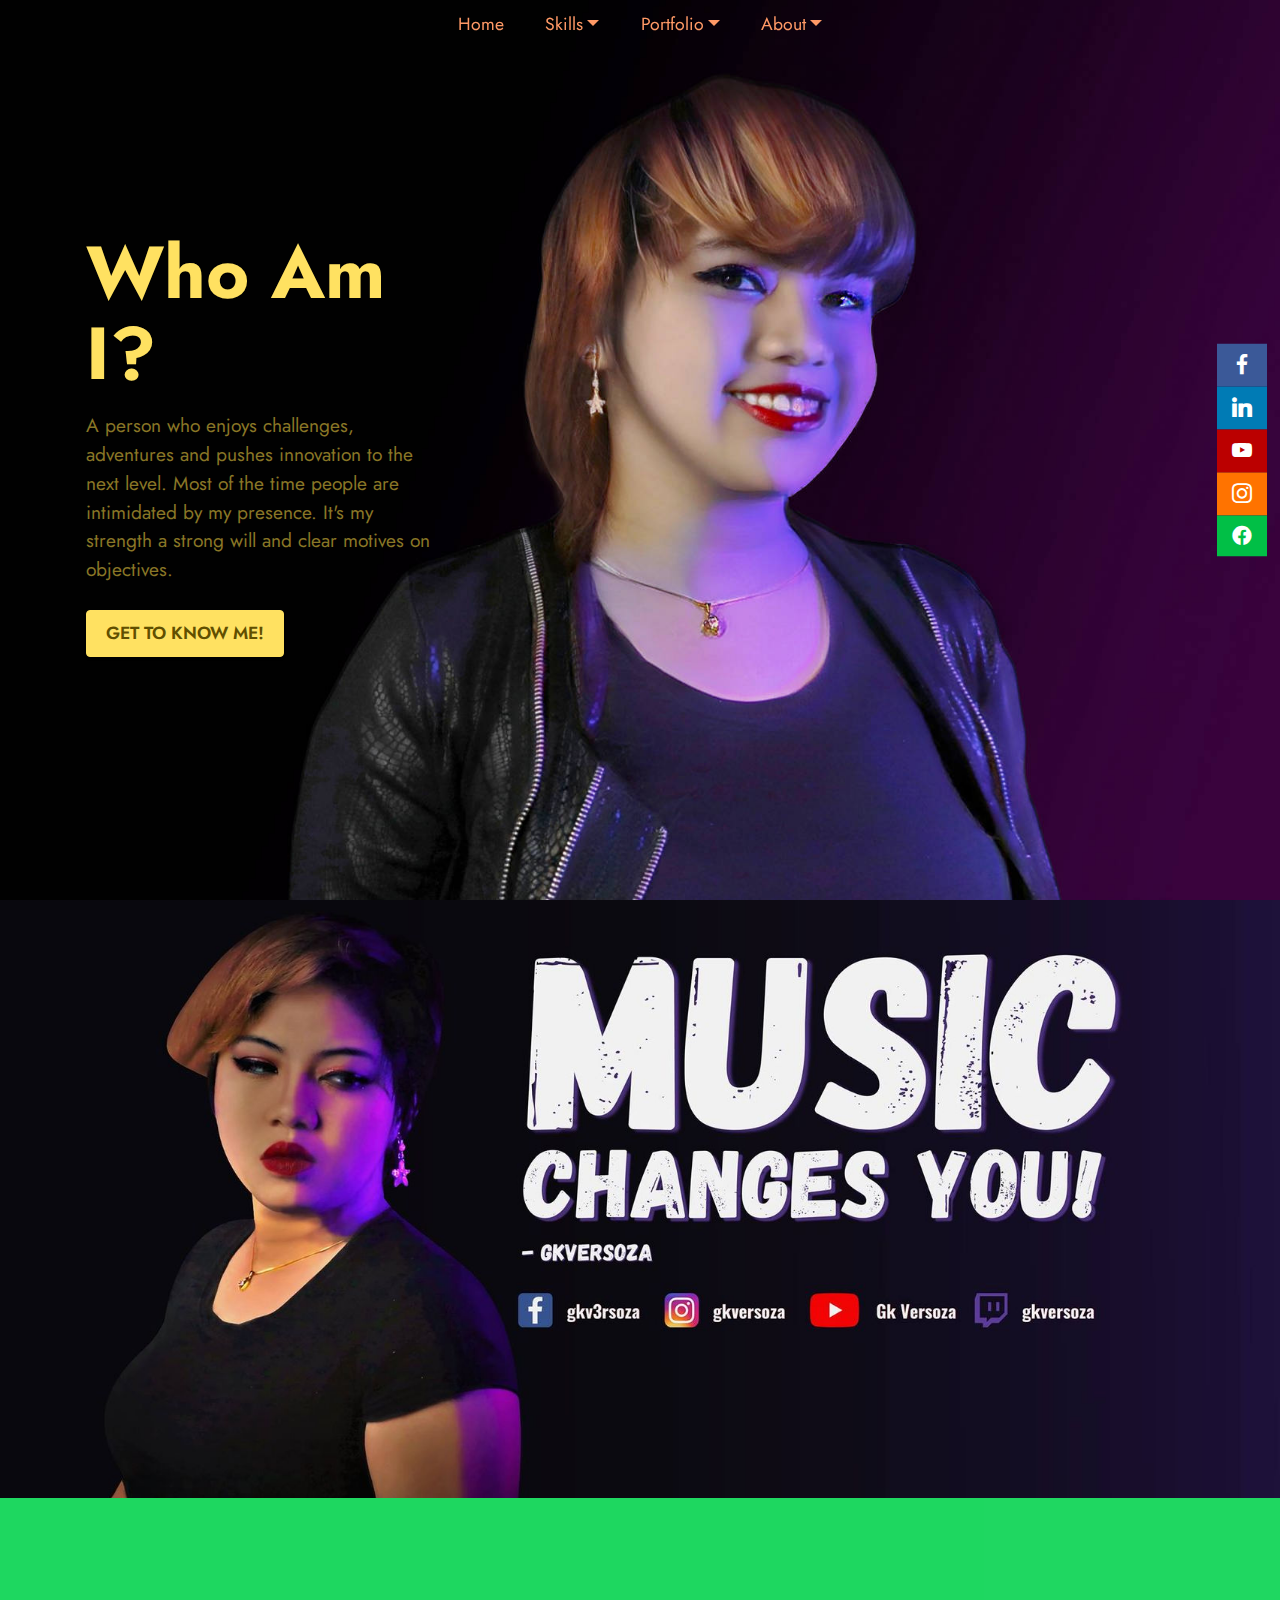
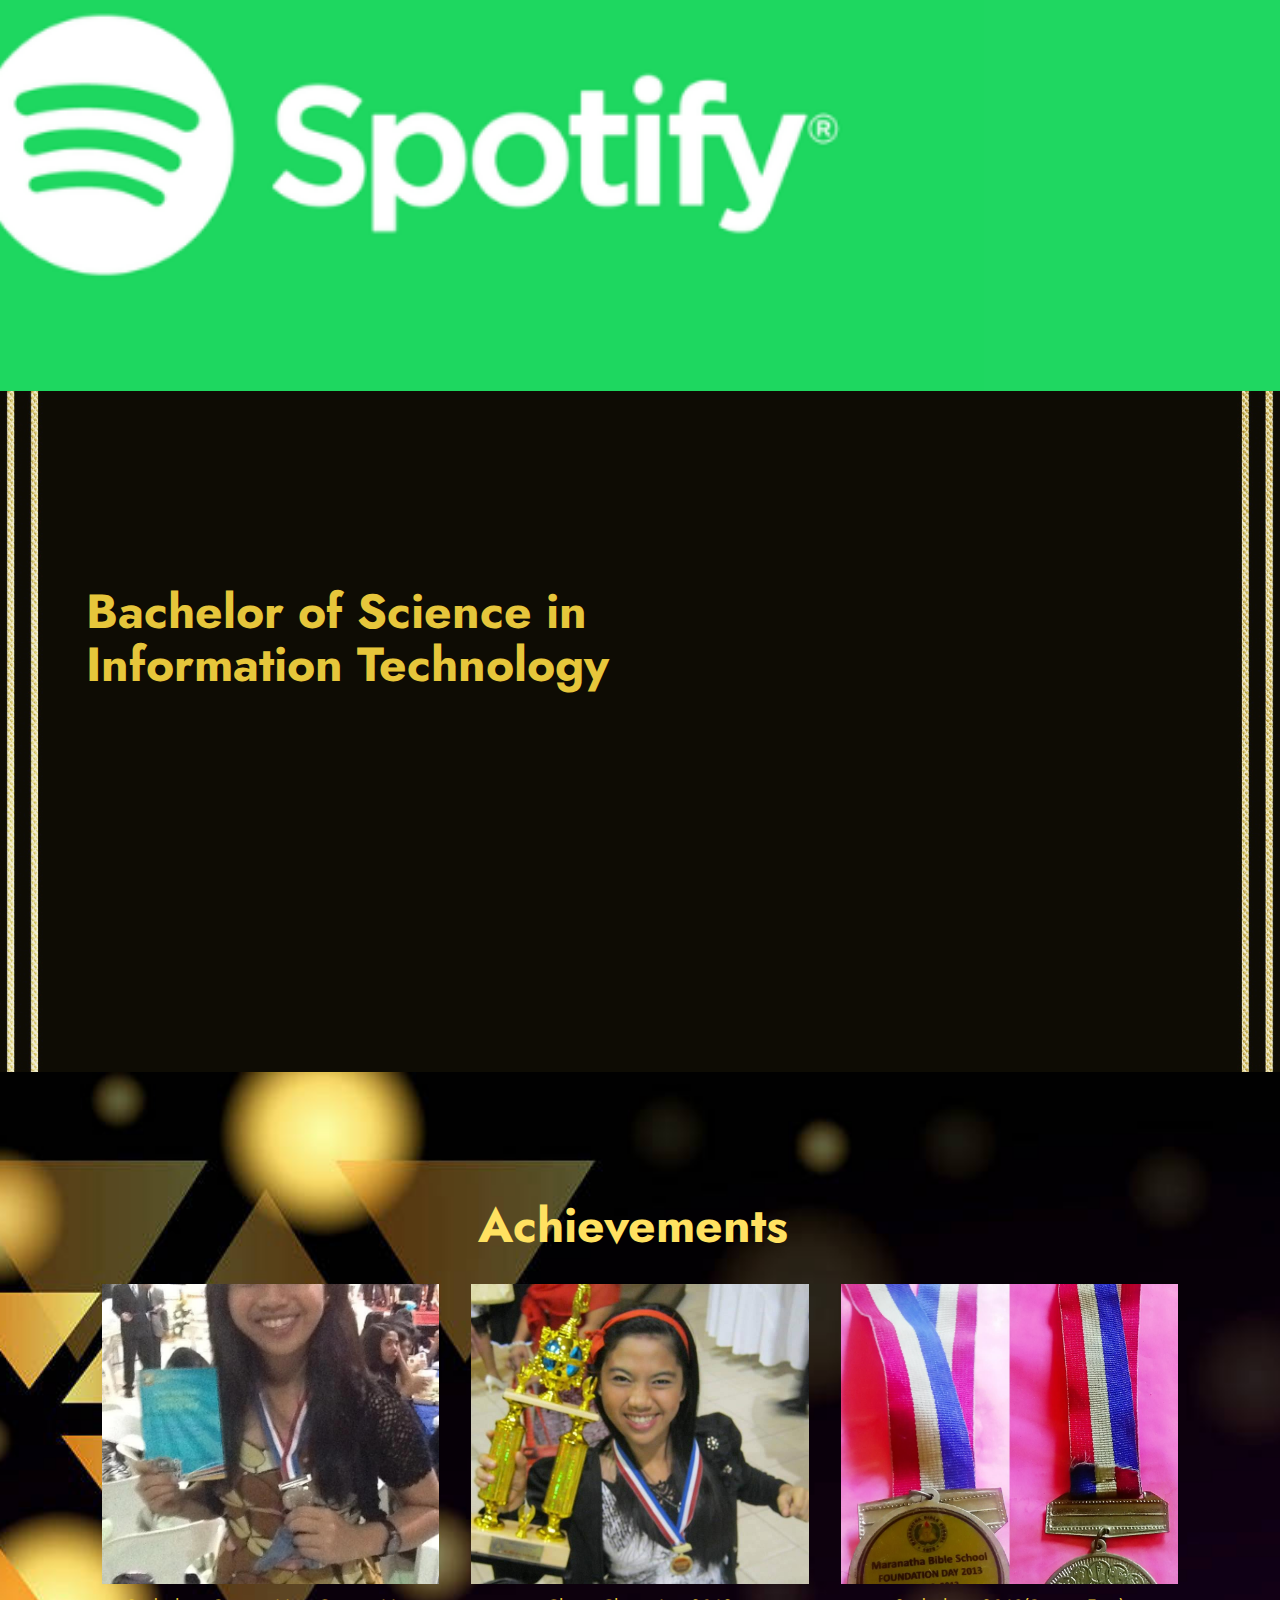
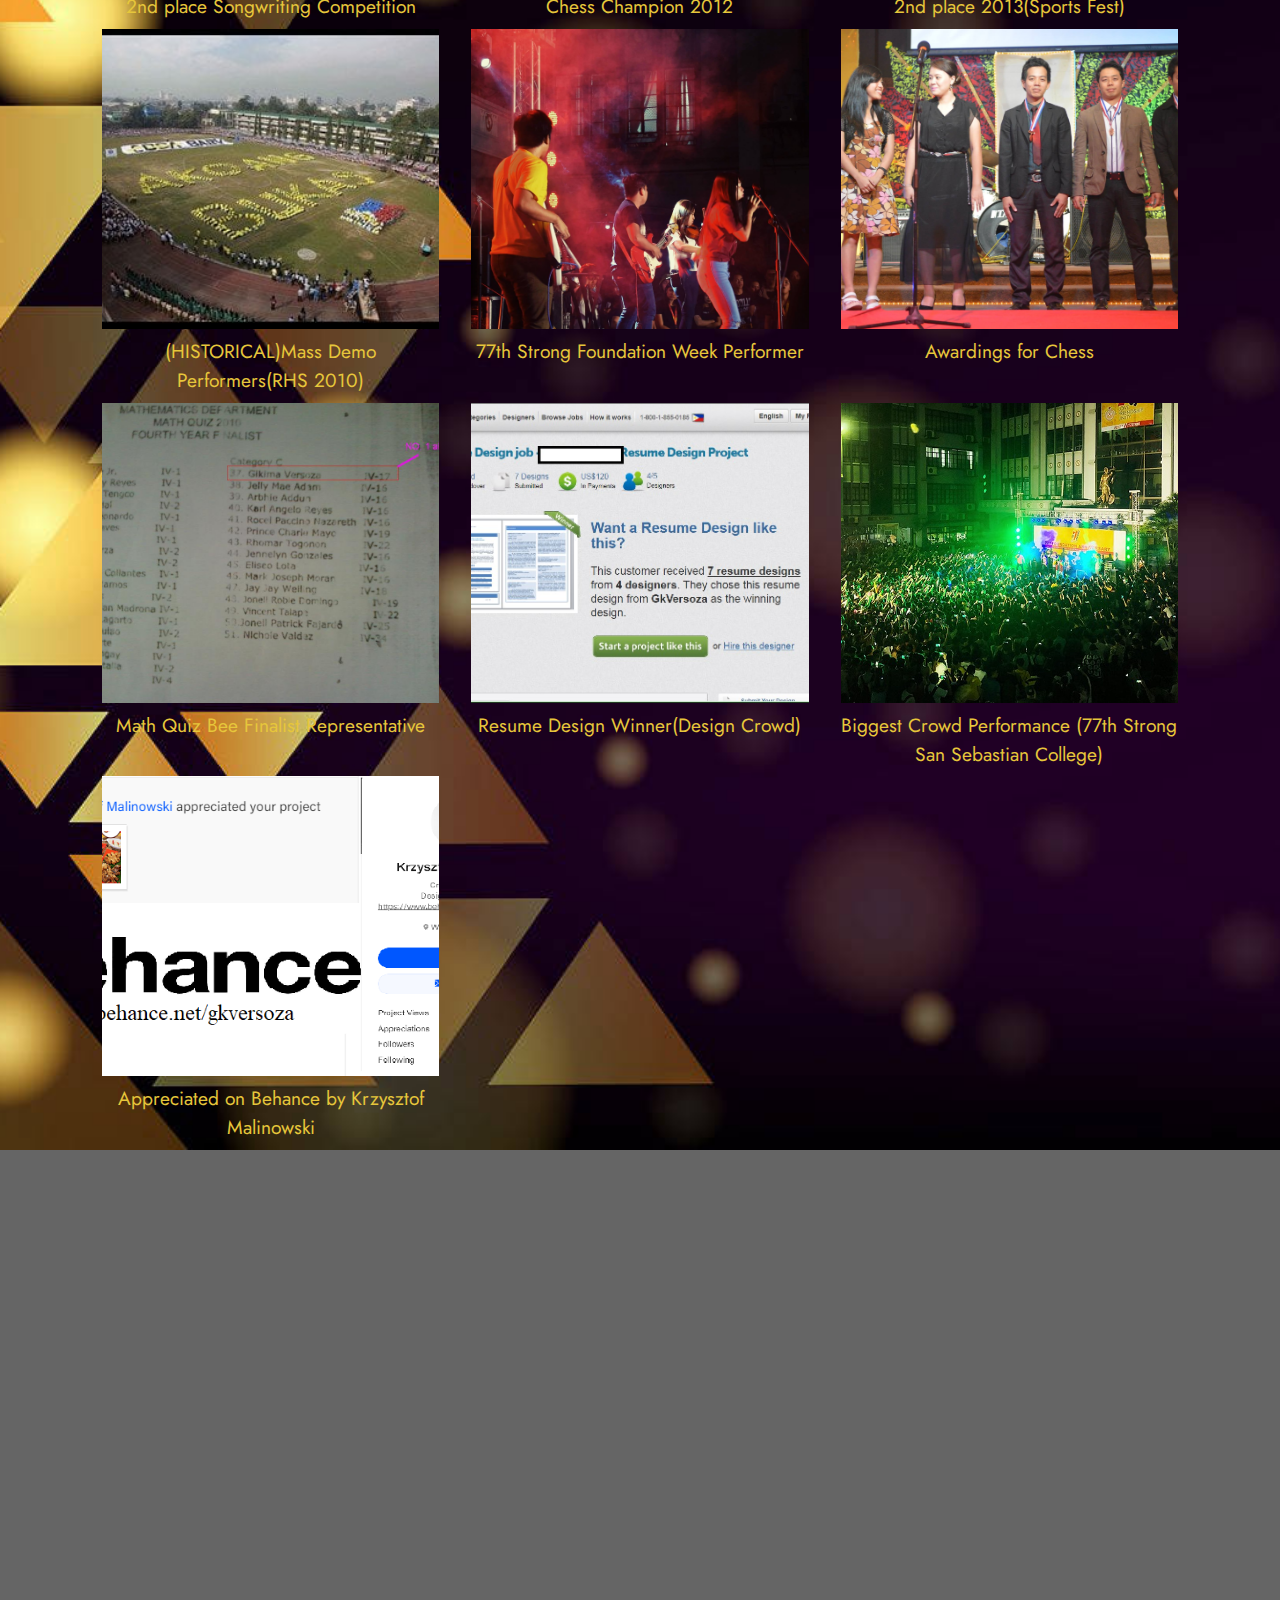
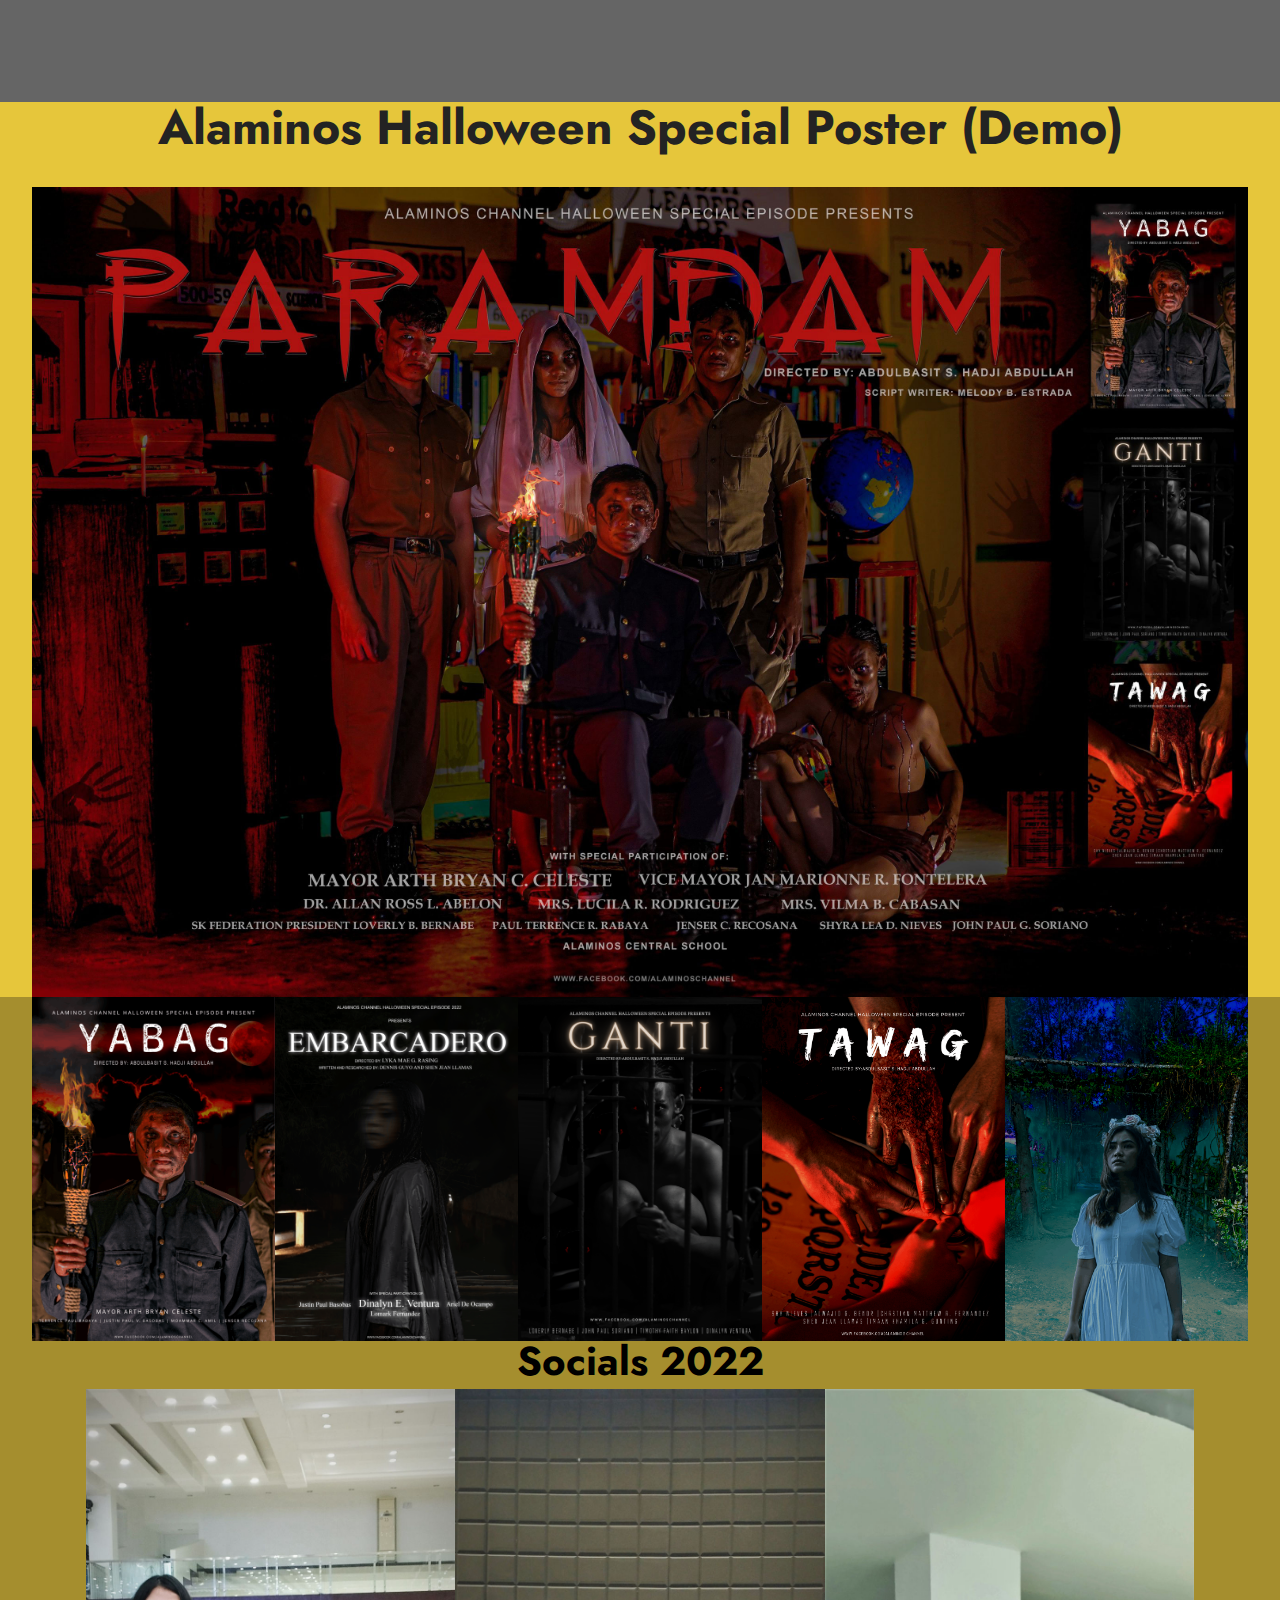
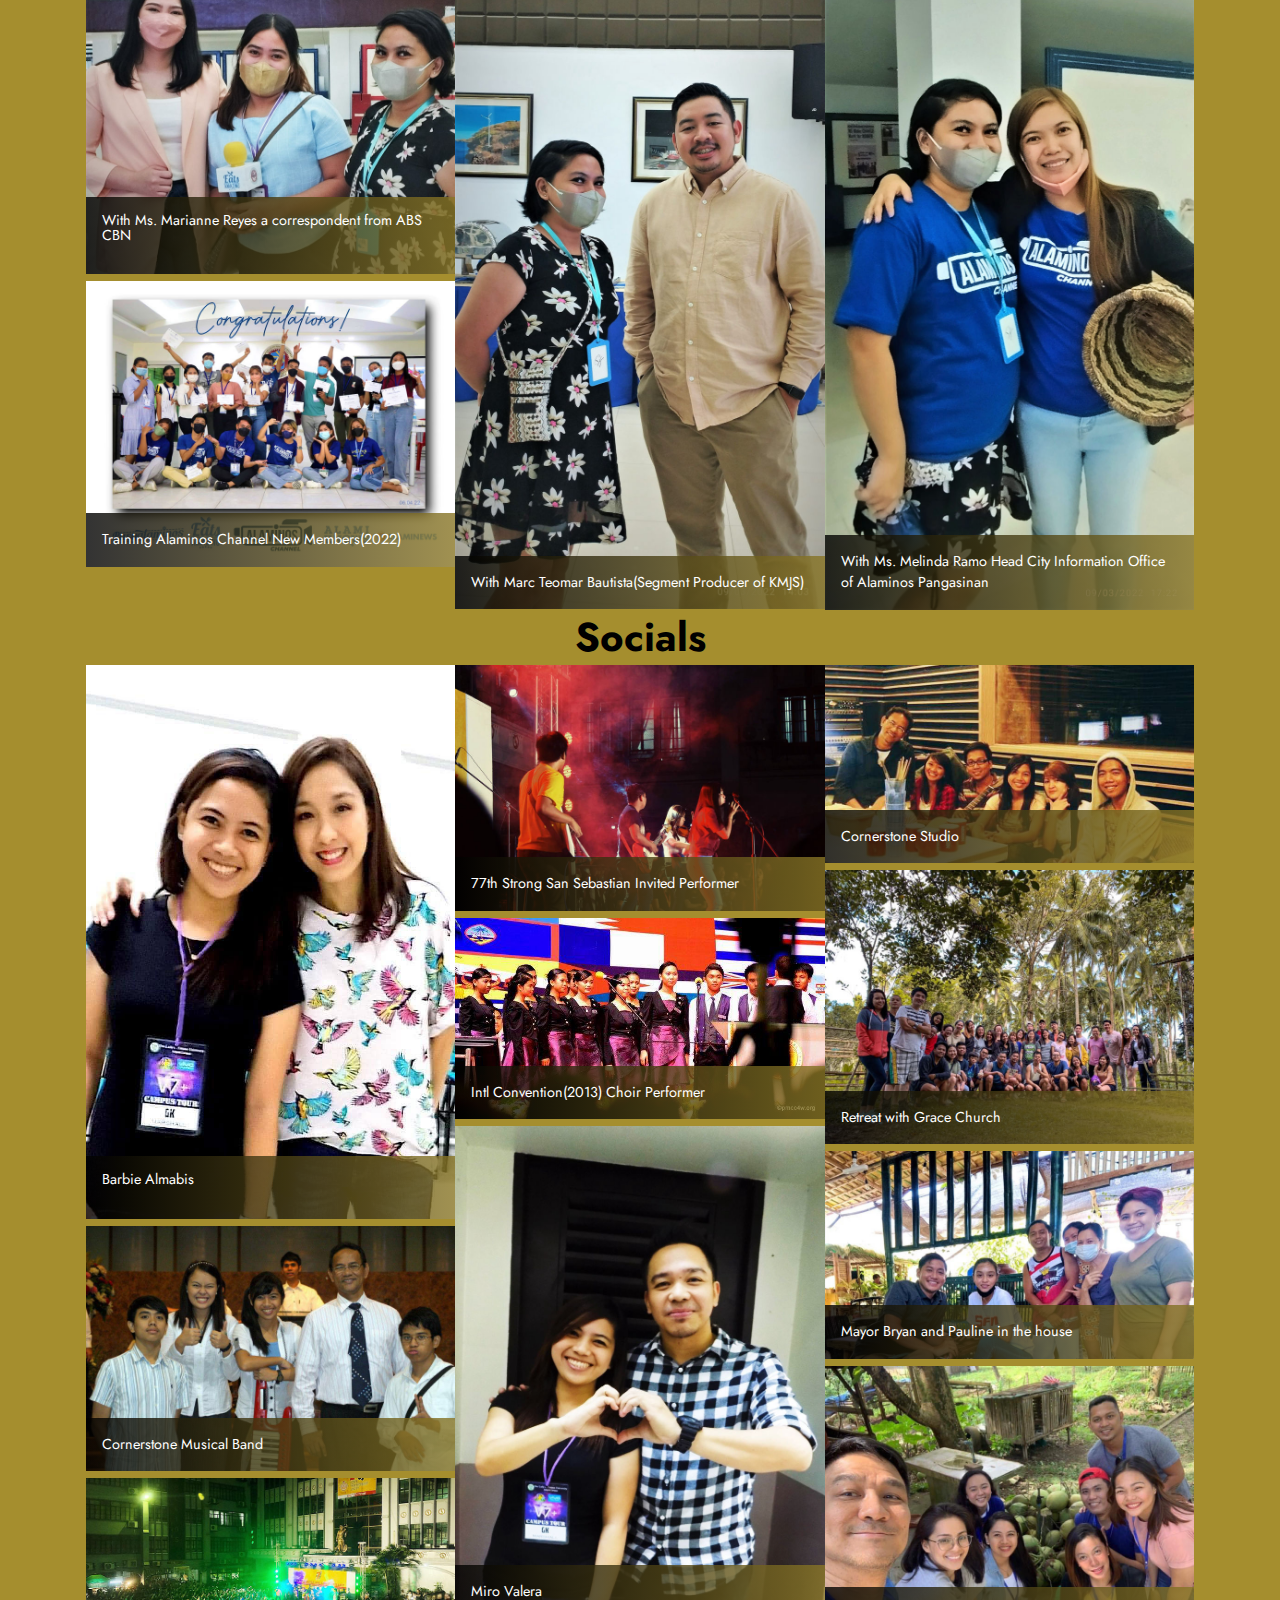
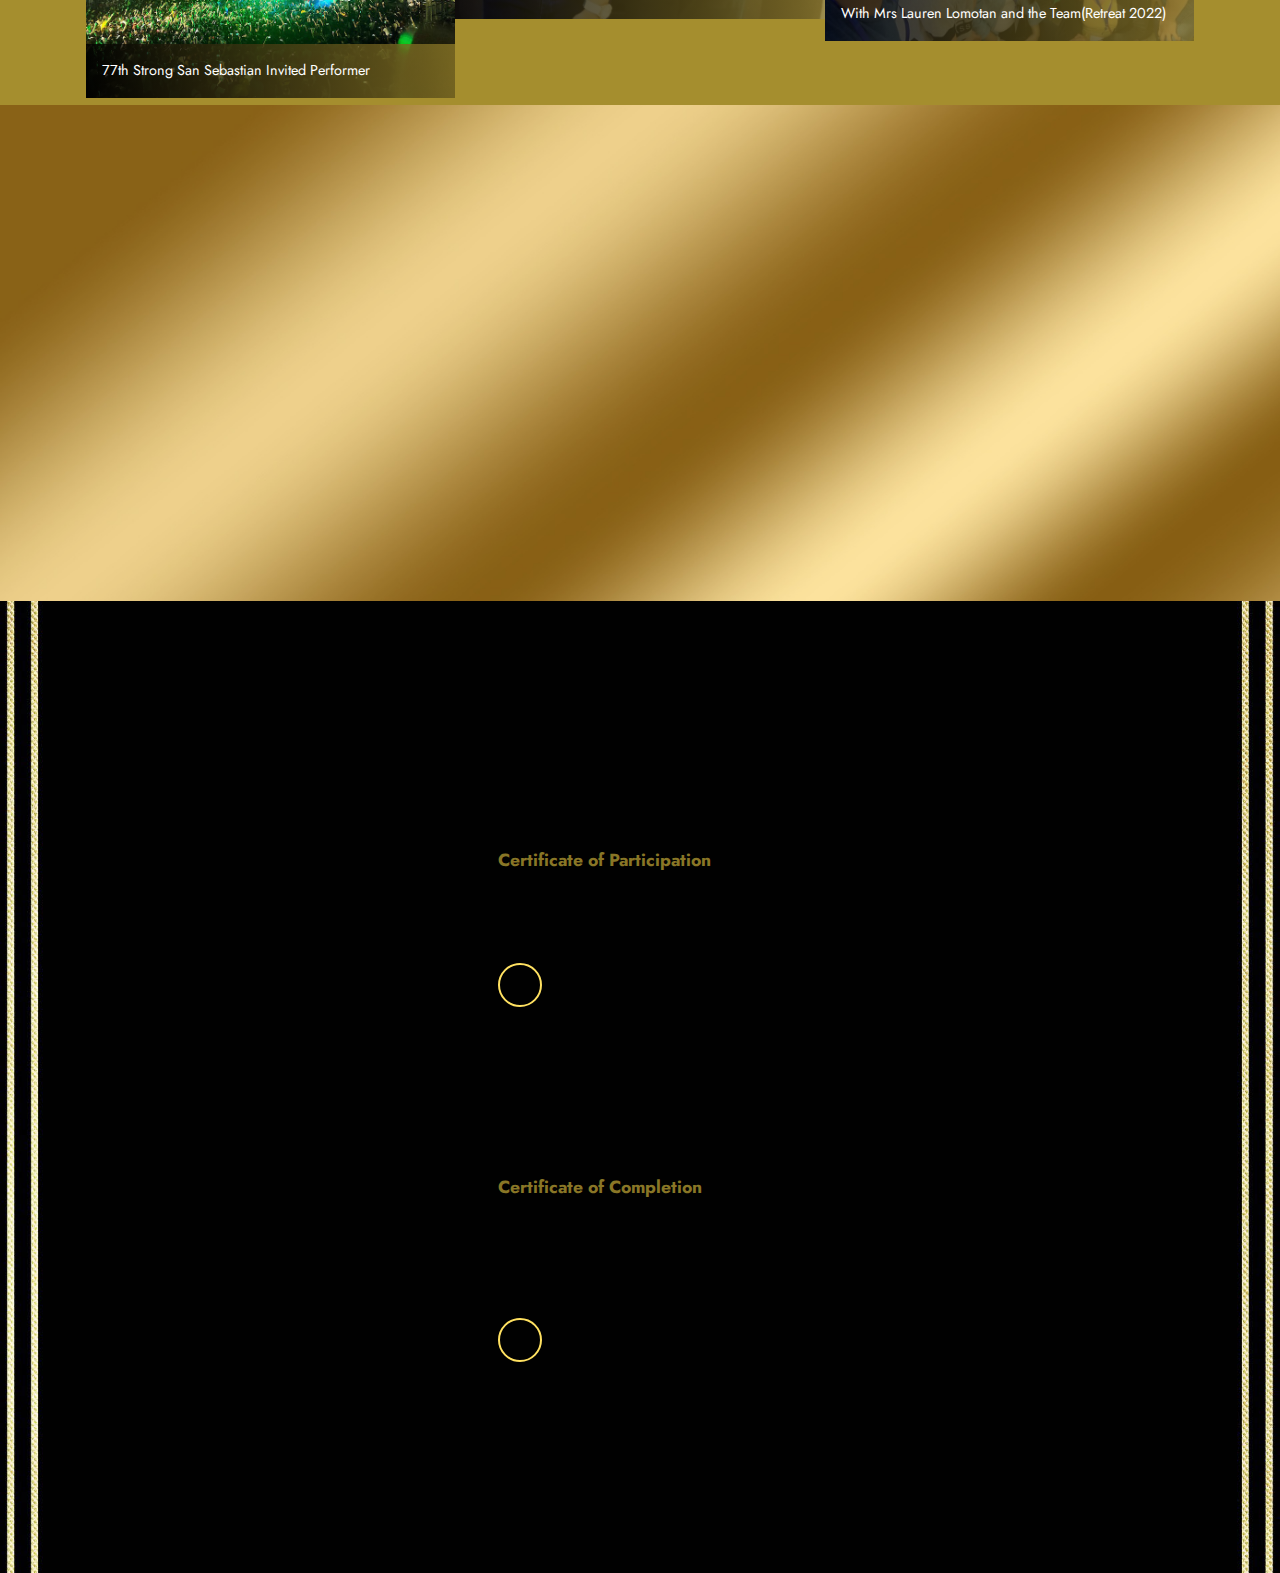
==== commit bb946b0f: "Update" ====
--- a/about.html
+++ b/about.html
@@ -15,6 +15,7 @@
   
   
   <title>About</title>
+  <link rel="stylesheet" href="assets/css/personalize.css">
   <link rel="stylesheet" href="assets/font-awesome-brands/../css/fontawesome.min.css">
   <link rel="stylesheet" href="assets/font-awesome-brands/css/brands.min.css">
   <link rel="stylesheet" href="assets/web/assets/mobirise-icons2/mobirise2.css">
@@ -29,9 +30,18 @@
   <link rel="stylesheet" href="assets/socicon/css/styles.css">
   <link rel="stylesheet" href="assets/theme/css/style.css">
   <link rel="stylesheet" href="assets/gallery/style.css">
+  <link rel="stylesheet" href="HalloweenSpecial/assets/web/assets/mobirise-icons2/mobirise2.css">
+  <link rel="stylesheet" href="HalloweenSpecial/assets/bootstrap/css/bootstrap.min.css">
+  <link rel="stylesheet" href="HalloweenSpecial/assets/bootstrap/css/bootstrap-grid.min.css">
+  <link rel="stylesheet" href="HalloweenSpecial/assets/bootstrap/css/bootstrap-reboot.min.css">
+  <link rel="stylesheet" href="HalloweenSpecial/assets/theme/css/style.css">
   <link rel="preload" href="https://fonts.googleapis.com/css?family=Jost:100,200,300,400,500,600,700,800,900,100i,200i,300i,400i,500i,600i,700i,800i,900i&display=swap" as="style" onload="this.onload=null;this.rel='stylesheet'">
   <noscript><link rel="stylesheet" href="https://fonts.googleapis.com/css?family=Jost:100,200,300,400,500,600,700,800,900,100i,200i,300i,400i,500i,600i,700i,800i,900i&display=swap"></noscript>
   <link rel="preload" as="style" href="assets/mobirise/css/mbr-additional.css"><link rel="stylesheet" href="assets/mobirise/css/mbr-additional.css" type="text/css">
+  <link rel="preload" as="style" href="HalloweenSpecial/assets/mobirise/css/mbr-additional.css">
+  <link rel="stylesheet" href="HalloweenSpecial/assets/mobirise/css/mbr-additional.css" type="text/css">
+  
+  <link rel="stylesheet" href="assets/css/personalize.css">
   
   
   
@@ -194,8 +204,8 @@
         <div class="row mbr-gallery mt-4">
             
             <div class="col-12 col-md-6 col-lg-4 item gallery-image active">
-                <div class="item-wrapper" data-toggle="modal" data-bs-toggle="modal" data-target="#tgJZ3DrJyH-modal" data-bs-target="#tgJZ3DrJyH-modal">
-                    <img class="w-100" src="assets/images/248777960-215743130648178-3361791760651333522-n.jpg" alt="Mobirise Website Builder" data-slide-to="0" data-bs-slide-to="0" data-target="#lb-tgJZ3DrJyH" data-bs-target="#lb-tgJZ3DrJyH">
+                <div class="item-wrapper" data-toggle="modal" data-bs-toggle="modal" data-target="#tgKcsj0aue-modal" data-bs-target="#tgKcsj0aue-modal">
+                    <img class="w-100" src="assets/images/248777960-215743130648178-3361791760651333522-n.jpg" alt="Mobirise Website Builder" data-slide-to="0" data-bs-slide-to="0" data-target="#lb-tgKcsj0aue" data-bs-target="#lb-tgKcsj0aue">
                     <div class="icon-wrapper">
                         <span class="mobi-mbri mobi-mbri-search mbr-iconfont mbr-iconfont-btn"></span>
                     </div>
@@ -204,72 +214,72 @@
             </div>
             
             <div class="col-12 col-md-6 col-lg-4 item gallery-image">
-                <div class="item-wrapper" data-toggle="modal" data-bs-toggle="modal" data-target="#tgJZ3DrJyH-modal" data-bs-target="#tgJZ3DrJyH-modal">
-                    <img class="w-100" src="assets/images/242413652-4474959699252826-6265929539547166180-n.jpg" alt="Mobirise Website Builder" data-slide-to="1" data-bs-slide-to="1" data-target="#lb-tgJZ3DrJyH" data-bs-target="#lb-tgJZ3DrJyH">
+                <div class="item-wrapper" data-toggle="modal" data-bs-toggle="modal" data-target="#tgKcsj0aue-modal" data-bs-target="#tgKcsj0aue-modal">
+                    <img class="w-100" src="assets/images/242413652-4474959699252826-6265929539547166180-n.jpg" alt="Mobirise Website Builder" data-slide-to="1" data-bs-slide-to="1" data-target="#lb-tgKcsj0aue" data-bs-target="#lb-tgKcsj0aue">
                     <div class="icon-wrapper">
                         <span class="mobi-mbri mobi-mbri-search mbr-iconfont mbr-iconfont-btn"></span>
                     </div>
                 </div>
                 <h6 class="mbr-item-subtitle mbr-fonts-style align-center mb-2 mt-2 display-7">Chess Champion 2012</h6>
             </div><div class="col-12 col-md-6 col-lg-4 item gallery-image">
-                <div class="item-wrapper" data-toggle="modal" data-bs-toggle="modal" data-target="#tgJZ3DrJyH-modal" data-bs-target="#tgJZ3DrJyH-modal">
-                    <img class="w-100" src="assets/images/242540421-4474959845919478-4078786557244130964-n.jpg" alt="Mobirise Website Builder" data-slide-to="2" data-bs-slide-to="2" data-target="#lb-tgJZ3DrJyH" data-bs-target="#lb-tgJZ3DrJyH">
+                <div class="item-wrapper" data-toggle="modal" data-bs-toggle="modal" data-target="#tgKcsj0aue-modal" data-bs-target="#tgKcsj0aue-modal">
+                    <img class="w-100" src="assets/images/242540421-4474959845919478-4078786557244130964-n.jpg" alt="Mobirise Website Builder" data-slide-to="2" data-bs-slide-to="2" data-target="#lb-tgKcsj0aue" data-bs-target="#lb-tgKcsj0aue">
                     <div class="icon-wrapper">
                         <span class="mobi-mbri mobi-mbri-search mbr-iconfont mbr-iconfont-btn"></span>
                     </div>
                 </div>
                 <h6 class="mbr-item-subtitle mbr-fonts-style align-center mb-2 mt-2 display-7">2nd place 2013(Sports Fest)</h6>
             </div><div class="col-12 col-md-6 col-lg-4 item gallery-image">
-                <div class="item-wrapper" data-toggle="modal" data-bs-toggle="modal" data-target="#tgJZ3DrJyH-modal" data-bs-target="#tgJZ3DrJyH-modal">
-                    <img class="w-100" src="assets/images/242406058-4474959645919498-2839446250894536526-n.jpg" alt="Mobirise Website Builder" data-slide-to="3" data-bs-slide-to="3" data-target="#lb-tgJZ3DrJyH" data-bs-target="#lb-tgJZ3DrJyH">
+                <div class="item-wrapper" data-toggle="modal" data-bs-toggle="modal" data-target="#tgKcsj0aue-modal" data-bs-target="#tgKcsj0aue-modal">
+                    <img class="w-100" src="assets/images/242406058-4474959645919498-2839446250894536526-n.jpg" alt="Mobirise Website Builder" data-slide-to="3" data-bs-slide-to="3" data-target="#lb-tgKcsj0aue" data-bs-target="#lb-tgKcsj0aue">
                     <div class="icon-wrapper">
                         <span class="mobi-mbri mobi-mbri-search mbr-iconfont mbr-iconfont-btn"></span>
                     </div>
                 </div>
                 <h6 class="mbr-item-subtitle mbr-fonts-style align-center mb-2 mt-2 display-7">(HISTORICAL)Mass Demo Performers(RHS 2010)</h6>
             </div><div class="col-12 col-md-6 col-lg-4 item gallery-image">
-                <div class="item-wrapper" data-toggle="modal" data-bs-toggle="modal" data-target="#tgJZ3DrJyH-modal" data-bs-target="#tgJZ3DrJyH-modal">
-                    <img class="w-100" src="assets/images/242428407-4474959902586139-1818767766696862128-n.jpg" alt="Mobirise Website Builder" data-slide-to="4" data-bs-slide-to="4" data-target="#lb-tgJZ3DrJyH" data-bs-target="#lb-tgJZ3DrJyH">
+                <div class="item-wrapper" data-toggle="modal" data-bs-toggle="modal" data-target="#tgKcsj0aue-modal" data-bs-target="#tgKcsj0aue-modal">
+                    <img class="w-100" src="assets/images/242428407-4474959902586139-1818767766696862128-n.jpg" alt="Mobirise Website Builder" data-slide-to="4" data-bs-slide-to="4" data-target="#lb-tgKcsj0aue" data-bs-target="#lb-tgKcsj0aue">
                     <div class="icon-wrapper">
                         <span class="mobi-mbri mobi-mbri-search mbr-iconfont mbr-iconfont-btn"></span>
                     </div>
                 </div>
                 <h6 class="mbr-item-subtitle mbr-fonts-style align-center mb-2 mt-2 display-7">77th Strong Foundation Week Performer</h6>
             </div><div class="col-12 col-md-6 col-lg-4 item gallery-image">
-                <div class="item-wrapper" data-toggle="modal" data-bs-toggle="modal" data-target="#tgJZ3DrJyH-modal" data-bs-target="#tgJZ3DrJyH-modal">
-                    <img class="w-100" src="assets/images/242657601-4474965412585588-4488392431927975827-n.jpg" alt="Mobirise Website Builder" data-slide-to="5" data-bs-slide-to="5" data-target="#lb-tgJZ3DrJyH" data-bs-target="#lb-tgJZ3DrJyH">
+                <div class="item-wrapper" data-toggle="modal" data-bs-toggle="modal" data-target="#tgKcsj0aue-modal" data-bs-target="#tgKcsj0aue-modal">
+                    <img class="w-100" src="assets/images/242657601-4474965412585588-4488392431927975827-n.jpg" alt="Mobirise Website Builder" data-slide-to="5" data-bs-slide-to="5" data-target="#lb-tgKcsj0aue" data-bs-target="#lb-tgKcsj0aue">
                     <div class="icon-wrapper">
                         <span class="mobi-mbri mobi-mbri-search mbr-iconfont mbr-iconfont-btn"></span>
                     </div>
                 </div>
                 <h6 class="mbr-item-subtitle mbr-fonts-style align-center mb-2 mt-2 display-7">Awardings for Chess</h6>
             </div><div class="col-12 col-md-6 col-lg-4 item gallery-image">
-                <div class="item-wrapper" data-toggle="modal" data-bs-toggle="modal" data-target="#tgJZ3DrJyH-modal" data-bs-target="#tgJZ3DrJyH-modal">
-                    <img class="w-100" src="assets/images/242508872-4474964102585719-8706166200592819696-n.jpg" alt="Mobirise Website Builder" data-slide-to="6" data-bs-slide-to="6" data-target="#lb-tgJZ3DrJyH" data-bs-target="#lb-tgJZ3DrJyH">
+                <div class="item-wrapper" data-toggle="modal" data-bs-toggle="modal" data-target="#tgKcsj0aue-modal" data-bs-target="#tgKcsj0aue-modal">
+                    <img class="w-100" src="assets/images/242508872-4474964102585719-8706166200592819696-n.jpg" alt="Mobirise Website Builder" data-slide-to="6" data-bs-slide-to="6" data-target="#lb-tgKcsj0aue" data-bs-target="#lb-tgKcsj0aue">
                     <div class="icon-wrapper">
                         <span class="mobi-mbri mobi-mbri-search mbr-iconfont mbr-iconfont-btn"></span>
                     </div>
                 </div>
                 <h6 class="mbr-item-subtitle mbr-fonts-style align-center mb-2 mt-2 display-7">Math Quiz Bee Finalist Representative</h6>
             </div><div class="col-12 col-md-6 col-lg-4 item gallery-image">
-                <div class="item-wrapper" data-toggle="modal" data-bs-toggle="modal" data-target="#tgJZ3DrJyH-modal" data-bs-target="#tgJZ3DrJyH-modal">
-                    <img class="w-100" src="assets/images/48056214-2067575426657944-4781785569665482752-n.jpg" alt="Mobirise Website Builder" data-slide-to="7" data-bs-slide-to="7" data-target="#lb-tgJZ3DrJyH" data-bs-target="#lb-tgJZ3DrJyH">
+                <div class="item-wrapper" data-toggle="modal" data-bs-toggle="modal" data-target="#tgKcsj0aue-modal" data-bs-target="#tgKcsj0aue-modal">
+                    <img class="w-100" src="assets/images/48056214-2067575426657944-4781785569665482752-n.jpg" alt="Mobirise Website Builder" data-slide-to="7" data-bs-slide-to="7" data-target="#lb-tgKcsj0aue" data-bs-target="#lb-tgKcsj0aue">
                     <div class="icon-wrapper">
                         <span class="mobi-mbri mobi-mbri-search mbr-iconfont mbr-iconfont-btn"></span>
                     </div>
                 </div>
                 <h6 class="mbr-item-subtitle mbr-fonts-style align-center mb-2 mt-2 display-7">Resume Design Winner(Design Crowd)</h6>
             </div><div class="col-12 col-md-6 col-lg-4 item gallery-image">
-                <div class="item-wrapper" data-toggle="modal" data-bs-toggle="modal" data-target="#tgJZ3DrJyH-modal" data-bs-target="#tgJZ3DrJyH-modal">
-                    <img class="w-100" src="assets/images/242267682-4474959732586156-1689453220183314828-n-1.jpg" alt="Mobirise Website Builder" data-slide-to="8" data-bs-slide-to="8" data-target="#lb-tgJZ3DrJyH" data-bs-target="#lb-tgJZ3DrJyH">
+                <div class="item-wrapper" data-toggle="modal" data-bs-toggle="modal" data-target="#tgKcsj0aue-modal" data-bs-target="#tgKcsj0aue-modal">
+                    <img class="w-100" src="assets/images/242267682-4474959732586156-1689453220183314828-n-1.jpg" alt="Mobirise Website Builder" data-slide-to="8" data-bs-slide-to="8" data-target="#lb-tgKcsj0aue" data-bs-target="#lb-tgKcsj0aue">
                     <div class="icon-wrapper">
                         <span class="mobi-mbri mobi-mbri-search mbr-iconfont mbr-iconfont-btn"></span>
                     </div>
                 </div>
                 <h6 class="mbr-item-subtitle mbr-fonts-style align-center mb-2 mt-2 display-7">Biggest Crowd Performance (77th Strong San Sebastian College)</h6>
             </div><div class="col-12 col-md-6 col-lg-4 item gallery-image">
-                <div class="item-wrapper" data-toggle="modal" data-bs-toggle="modal" data-target="#tgJZ3DrJyH-modal" data-bs-target="#tgJZ3DrJyH-modal">
-                    <img class="w-100" src="assets/images/behance.png" alt="Mobirise Website Builder" data-slide-to="9" data-bs-slide-to="9" data-target="#lb-tgJZ3DrJyH" data-bs-target="#lb-tgJZ3DrJyH">
+                <div class="item-wrapper" data-toggle="modal" data-bs-toggle="modal" data-target="#tgKcsj0aue-modal" data-bs-target="#tgKcsj0aue-modal">
+                    <img class="w-100" src="assets/images/behance.png" alt="Mobirise Website Builder" data-slide-to="9" data-bs-slide-to="9" data-target="#lb-tgKcsj0aue" data-bs-target="#lb-tgKcsj0aue">
                     <div class="icon-wrapper">
                         <span class="mobi-mbri mobi-mbri-search mbr-iconfont mbr-iconfont-btn"></span>
                     </div>
@@ -278,11 +288,11 @@
             </div>
         </div>
 
-        <div class="modal mbr-slider" tabindex="-1" role="dialog" aria-hidden="true" id="tgJZ3DrJyH-modal">
+        <div class="modal mbr-slider" tabindex="-1" role="dialog" aria-hidden="true" id="tgKcsj0aue-modal">
             <div class="modal-dialog" role="document">
                 <div class="modal-content">
                     <div class="modal-body">
-                        <div class="carousel slide" id="lb-tgJZ3DrJyH" data-interval="4000" data-bs-interval="4000">
+                        <div class="carousel slide" id="lb-tgKcsj0aue" data-interval="4000" data-bs-interval="4000">
                             <div class="carousel-inner">
                                 
                                 <div class="carousel-item active">
@@ -310,18 +320,18 @@
                                 </div>
                             </div>
                             <ol class="carousel-indicators">
-                                <li data-slide-to="0" data-bs-slide-to="0" class="active" data-target="#lb-tgJZ3DrJyH" data-bs-target="#lb-tgJZ3DrJyH"></li>
-                                <li data-slide-to="1" data-bs-slide-to="1" data-target="#lb-tgJZ3DrJyH" data-bs-target="#lb-tgJZ3DrJyH"></li>
-                                <li data-slide-to="2" data-bs-slide-to="2" data-target="#lb-tgJZ3DrJyH" data-bs-target="#lb-tgJZ3DrJyH"></li><li data-slide-to="3" data-bs-slide-to="3" data-target="#lb-tgJZ3DrJyH" data-bs-target="#lb-tgJZ3DrJyH"></li><li data-slide-to="4" data-bs-slide-to="4" data-target="#lb-tgJZ3DrJyH" data-bs-target="#lb-tgJZ3DrJyH"></li><li data-slide-to="5" data-bs-slide-to="5" data-target="#lb-tgJZ3DrJyH" data-bs-target="#lb-tgJZ3DrJyH"></li><li data-slide-to="6" data-bs-slide-to="6" data-target="#lb-tgJZ3DrJyH" data-bs-target="#lb-tgJZ3DrJyH"></li><li data-slide-to="7" data-bs-slide-to="7" data-target="#lb-tgJZ3DrJyH" data-bs-target="#lb-tgJZ3DrJyH"></li><li data-slide-to="8" data-bs-slide-to="8" data-target="#lb-tgJZ3DrJyH" data-bs-target="#lb-tgJZ3DrJyH"></li><li data-slide-to="9" data-bs-slide-to="9" data-target="#lb-tgJZ3DrJyH" data-bs-target="#lb-tgJZ3DrJyH"></li>
+                                <li data-slide-to="0" data-bs-slide-to="0" class="active" data-target="#lb-tgKcsj0aue" data-bs-target="#lb-tgKcsj0aue"></li>
+                                <li data-slide-to="1" data-bs-slide-to="1" data-target="#lb-tgKcsj0aue" data-bs-target="#lb-tgKcsj0aue"></li>
+                                <li data-slide-to="2" data-bs-slide-to="2" data-target="#lb-tgKcsj0aue" data-bs-target="#lb-tgKcsj0aue"></li><li data-slide-to="3" data-bs-slide-to="3" data-target="#lb-tgKcsj0aue" data-bs-target="#lb-tgKcsj0aue"></li><li data-slide-to="4" data-bs-slide-to="4" data-target="#lb-tgKcsj0aue" data-bs-target="#lb-tgKcsj0aue"></li><li data-slide-to="5" data-bs-slide-to="5" data-target="#lb-tgKcsj0aue" data-bs-target="#lb-tgKcsj0aue"></li><li data-slide-to="6" data-bs-slide-to="6" data-target="#lb-tgKcsj0aue" data-bs-target="#lb-tgKcsj0aue"></li><li data-slide-to="7" data-bs-slide-to="7" data-target="#lb-tgKcsj0aue" data-bs-target="#lb-tgKcsj0aue"></li><li data-slide-to="8" data-bs-slide-to="8" data-target="#lb-tgKcsj0aue" data-bs-target="#lb-tgKcsj0aue"></li><li data-slide-to="9" data-bs-slide-to="9" data-target="#lb-tgKcsj0aue" data-bs-target="#lb-tgKcsj0aue"></li>
                                 
                             </ol>
                             <a role="button" href="" class="close" data-dismiss="modal" data-bs-dismiss="modal" aria-label="Close">
                             </a>
-                            <a class="carousel-control-prev carousel-control" role="button" data-slide="prev" data-bs-slide="prev" href="#lb-tgJZ3DrJyH">
+                            <a class="carousel-control-prev carousel-control" role="button" data-slide="prev" data-bs-slide="prev" href="#lb-tgKcsj0aue">
                                 <span class="mobi-mbri mobi-mbri-arrow-prev" aria-hidden="true"></span>
                                 <span class="sr-only visually-hidden">Previous</span>
                             </a>
-                            <a class="carousel-control-next carousel-control" role="button" data-slide="next" data-bs-slide="next" href="#lb-tgJZ3DrJyH">
+                            <a class="carousel-control-next carousel-control" role="button" data-slide="next" data-bs-slide="next" href="#lb-tgKcsj0aue">
                                 <span class="mobi-mbri mobi-mbri-arrow-next" aria-hidden="true"></span>
                                 <span class="sr-only visually-hidden">Next</span>
                             </a>
@@ -365,10 +375,204 @@
     </div>
 </section>
 
+<!--HTML-->
+<!DOCTYPE html>
+<html  >
+<head>
+  <!-- Site made with Mobirise Website Builder v5.6.3, https://mobirise.com -->
+  <meta charset="UTF-8">
+  <meta http-equiv="X-UA-Compatible" content="IE=edge">
+  <meta name="generator" content="Mobirise v5.6.3, mobirise.com">
+  <meta name="viewport" content="width=device-width, initial-scale=1, minimum-scale=1">
+  <link rel="shortcut icon" href="HalloweenSpecial/assets/images/logo5.png" type="image/x-icon">
+  <meta name="description" content="">
+  
+  
+  <title>Home</title>
+  <link rel="stylesheet" href="HalloweenSpecial/assets/web/assets/mobirise-icons2/mobirise2.css">
+  <link rel="stylesheet" href="HalloweenSpecial/assets/bootstrap/css/bootstrap.min.css">
+  <link rel="stylesheet" href="HalloweenSpecial/assets/bootstrap/css/bootstrap-grid.min.css">
+  <link rel="stylesheet" href="HalloweenSpecial/assets/bootstrap/css/bootstrap-reboot.min.css">
+  <link rel="stylesheet" href="HalloweenSpecial/assets/theme/css/style.css">
+  <link rel="preload" href="https://fonts.googleapis.com/css?family=Jost:100,200,300,400,500,600,700,800,900,100i,200i,300i,400i,500i,600i,700i,800i,900i&display=swap" as="style" onload="this.onload=null;this.rel='stylesheet'">
+  <noscript><link rel="stylesheet" href="https://fonts.googleapis.com/css?family=Jost:100,200,300,400,500,600,700,800,900,100i,200i,300i,400i,500i,600i,700i,800i,900i&display=swap"></noscript>
+  <link rel="preload" as="style" href="HalloweenSpecial/assets/mobirise/css/mbr-additional.css">
+  <link rel="stylesheet" href="HalloweenSpecial/assets/mobirise/css/mbr-additional.css" type="text/css">
+  
+  
+  
+  
+</head>
+<body>
+  
+  <section data-bs-version="5.1" class="gallery6 mbr-gallery cid-tr6rvQnG5J" id="gallery6-l">
+    <div class="container-fluid">
+        <div class="mbr-section-head">
+            <h3 class="mbr-section-title mbr-fonts-style align-center m-0 display-2"><strong>Alaminos Halloween Special Poster (Demo)</strong></h3>
+            
+        </div>
+        <div class="row mbr-gallery mt-4">
+            
+            
+            
+            <div class="col-12 col-md-6 col-lg-12 item gallery-image active">
+                <div class="item-wrapper" data-toggle="modal" data-bs-toggle="modal" data-target="#tr72G74amt-modal" data-bs-target="#tr72G74amt-modal">
+                    <img class="w-100" src="HalloweenSpecial/assets/images/1-1-3072x2048.jpg" alt="Ganti" data-slide-to="0" data-bs-slide-to="0" data-target="#lb-tr72G74amt" data-bs-target="#lb-tr72G74amt">
+                    <div class="icon-wrapper">
+                        <span class="mobi-mbri mobi-mbri-search mbr-iconfont mbr-iconfont-btn"></span>
+                    </div>
+                </div>
+                
+            </div>
+        </div>
+
+        <div class="modal mbr-slider" tabindex="-1" role="dialog" aria-hidden="true" id="tr72G74amt-modal">
+            <div class="modal-dialog" role="document">
+                <div class="modal-content">
+                    <div class="modal-body">
+                        <div class="carousel slide carousel-fade" id="lb-tr72G74amt" data-interval="5000" data-bs-interval="5000">
+                            <div class="carousel-inner">
+                                
+                                
+                                
+                                <div class="carousel-item active">
+                                    <img class="d-block w-100" src="HalloweenSpecial/assets/images/1-1-3072x2048.jpg" alt="Mobirise Website Builder">
+                                </div>
+                            </div>
+                            <ol class="carousel-indicators">
+                                <li data-slide-to="0" data-bs-slide-to="0" class="active" data-target="#lb-tr72G74amt" data-bs-target="#lb-tr72G74amt"></li>
+                                
+                                
+                                
+                            </ol>
+                            <a role="button" href="" class="close" data-dismiss="modal" data-bs-dismiss="modal" aria-label="Close">
+                            </a>
+                            <a class="carousel-control-prev carousel-control" role="button" data-slide="prev" data-bs-slide="prev" href="#lb-tr72G74amt">
+                                <span class="mobi-mbri mobi-mbri-arrow-prev" aria-hidden="true"></span>
+                                <span class="sr-only visually-hidden">Previous</span>
+                            </a>
+                            <a class="carousel-control-next carousel-control" role="button" data-slide="next" data-bs-slide="next" href="#lb-tr72G74amt">
+                                <span class="mobi-mbri mobi-mbri-arrow-next" aria-hidden="true"></span>
+                                <span class="sr-only visually-hidden">Next</span>
+                            </a>
+                        </div>
+                    </div>
+                </div>
+            </div>
+        </div>
+    </div>
+</section>
+
+<section data-bs-version="5.1" class="gallery6 mbr-gallery cid-tr6ZUdxW9q" id="gallery6-s">
+    
+
+    
+
+    <div class="container-fluid">
+        
+        <div class="row mbr-gallery mt-4" id="5rows">
+            
+            <div class="col-12 col-md-6 col-lg-2 item gallery-image">
+                <div class="item-wrapper" data-toggle="modal" data-bs-toggle="modal" data-target="#tr72G7vLtH-modal" data-bs-target="#tr72G7vLtH-modal">
+                    <img class="w-100" src="HalloweenSpecial/assets/images/2-566x801.png" alt="Yabag" data-slide-to="0" data-bs-slide-to="0" data-target="#lb-tr72G7vLtH" data-bs-target="#lb-tr72G7vLtH">
+                    <div class="icon-wrapper">
+                        <span class="mobi-mbri mobi-mbri-search mbr-iconfont mbr-iconfont-btn"></span>
+                    </div>
+                </div>
+                
+            </div>
+            <div class="col-12 col-md-6 col-lg-2 item gallery-image">
+                <div class="item-wrapper" data-toggle="modal" data-bs-toggle="modal" data-target="#tr72G7vLtH-modal" data-bs-target="#tr72G7vLtH-modal">
+                    <img class="w-100" src="HalloweenSpecial/assets/images/3-566x801.png" alt="Embarcadero" data-slide-to="1" data-bs-slide-to="1" data-target="#lb-tr72G7vLtH" data-bs-target="#lb-tr72G7vLtH">
+                    <div class="icon-wrapper">
+                        <span class="mobi-mbri mobi-mbri-search mbr-iconfont mbr-iconfont-btn"></span>
+                    </div>
+                </div>
+                
+            </div>
+            <div class="col-12 col-md-6 col-lg-2 item gallery-image">
+                <div class="item-wrapper" data-toggle="modal" data-bs-toggle="modal" data-target="#tr72G7vLtH-modal" data-bs-target="#tr72G7vLtH-modal">
+                    <img class="w-100" src="HalloweenSpecial/assets/images/4-566x801.png" alt="Ganti" data-slide-to="2" data-bs-slide-to="2" data-target="#lb-tr72G7vLtH" data-bs-target="#lb-tr72G7vLtH">
+                    <div class="icon-wrapper">
+                        <span class="mobi-mbri mobi-mbri-search mbr-iconfont mbr-iconfont-btn"></span>
+                    </div>
+                </div>
+                
+            </div><div class="col-12 col-md-6 col-lg-2 item gallery-image">
+                <div class="item-wrapper" data-toggle="modal" data-bs-toggle="modal" data-target="#tr72G7vLtH-modal" data-bs-target="#tr72G7vLtH-modal">
+                    <img class="w-100" src="HalloweenSpecial/assets/images/5-1587x2245.png" alt="Ganti" data-slide-to="3" data-bs-slide-to="3" data-target="#lb-tr72G7vLtH" data-bs-target="#lb-tr72G7vLtH">
+                    <div class="icon-wrapper">
+                        <span class="mobi-mbri mobi-mbri-search mbr-iconfont mbr-iconfont-btn"></span>
+                    </div>
+                </div>
+                
+            </div><div class="col-12 col-md-6 col-lg-2 item gallery-image">
+                <div class="item-wrapper" data-toggle="modal" data-bs-toggle="modal" data-target="#tr72G7vLtH-modal" data-bs-target="#tr72G7vLtH-modal">
+                    <img class="w-100" src="HalloweenSpecial/assets/images/6-1773x2364.png" alt="Ganti" data-slide-to="4" data-bs-slide-to="4" data-target="#lb-tr72G7vLtH" data-bs-target="#lb-tr72G7vLtH">
+                    <div class="icon-wrapper">
+                        <span class="mobi-mbri mobi-mbri-search mbr-iconfont mbr-iconfont-btn"></span>
+                    </div>
+                </div>
+                
+            </div>
+
+        <div class="modal mbr-slider" tabindex="-1" role="dialog" aria-hidden="true" id="tr72G7vLtH-modal">
+            <div class="modal-dialog" role="document">
+                <div class="modal-content">
+                    <div class="modal-body">
+                        <div class="carousel slide" id="lb-tr72G7vLtH" data-interval="5000" data-bs-interval="5000">
+                            <div class="carousel-inner">
+                                
+                                <div class="carousel-item active">
+                                    <img class="d-block w-100" src="HalloweenSpecial/assets/images/2-566x801.png"  data-slide-to="5" data-bs-slide-to="5">
+                                </div>
+                                <div class="carousel-item">
+                                    <img class="d-block w-100" src="HalloweenSpecial/assets/images/3-566x801.png" data-slide-to="6" data-bs-slide-to="6">
+                                </div>
+                                <div class="carousel-item">
+                                    <img class="d-block w-100" src="HalloweenSpecial/assets/images/4-566x801.png" data-slide-to="7" data-bs-slide-to="7">
+                                </div><div class="carousel-item">
+                                    <img class="d-block w-100" src="HalloweenSpecial/assets/images/5-1587x2245.png"  data-slide-to="8" data-bs-slide-to="8">
+                                </div><div class="carousel-item">
+                                    <img class="d-block w-100" src="HalloweenSpecial/assets/images/6-1773x2364.png" data-slide-to="9" data-bs-slide-to="9">
+                                </div><div class="carousel-item">
+                                    <img class="d-block w-100" src="HalloweenSpecial/assets/images/features2.jpg" adata-slide-to="10" data-bs-slide-to="10">
+                                </div>
+                                
+                            </div>
+                            <ol class="carousel-indicators">
+                                <li data-slide-to="0" data-bs-slide-to="0" class="active" data-target="#lb-tr72G7vLtH" data-bs-target="#lb-tr72G7vLtH"></li>
+                                <li data-slide-to="1" data-bs-slide-to="1" data-target="#lb-tr72G7vLtH" data-bs-target="#lb-tr72G7vLtH"></li>
+                                <li data-slide-to="2" data-bs-slide-to="2" data-target="#lb-tr72G7vLtH" data-bs-target="#lb-tr72G7vLtH"></li><li data-slide-to="3" data-bs-slide-to="3" data-target="#lb-tr72G7vLtH" data-bs-target="#lb-tr72G7vLtH"></li><li data-slide-to="4" data-bs-slide-to="4" data-target="#lb-tr72G7vLtH" data-bs-target="#lb-tr72G7vLtH"></li>
+                                
+                            </ol>
+                            <a role="button" href="" class="close" data-dismiss="modal" data-bs-dismiss="modal" aria-label="Close">
+                            </a>
+                            <a class="carousel-control-prev carousel-control" role="button" data-slide="prev" data-bs-slide="prev" href="#lb-tr72G7vLtH">
+                                <span class="mobi-mbri mobi-mbri-arrow-prev" aria-hidden="true"></span>
+                                <span class="sr-only visually-hidden">Previous</span>
+                            </a>
+                            <a class="carousel-control-next carousel-control" role="button" data-slide="next" data-bs-slide="next" href="#lb-tr72G7vLtH">
+                                <span class="mobi-mbri mobi-mbri-arrow-next" aria-hidden="true"></span>
+                                <span class="sr-only visually-hidden">Next</span>
+                            </a>
+                        </div>
+                    </div>
+                </div>
+            </div>
+        </div>
+    </div>
+</div></section><section class="display-7" style="padding: 0;align-items: center;justify-content: center;flex-wrap: wrap;     align-content: center; display: flex; opacity:0; position: relative;height: 4rem;"><a href="https://mobiri.se/1186071" style="flex: 1 1;height: 4rem;position: absolute;width: 100%;z-index: 1;"><img alt="" style="height: 4rem;"  src="[data-uri]"></a>
+    <p style="margin: 0;text-align: center;" class="display-7">Made with &#8204;</p><a style="z-index:1" href="https://mobirise.com/drag-drop-website-builder.html">Drag & Drop Website Builder</a>
+</section><script src="HalloweenSpecial/assets/bootstrap/js/bootstrap.bundle.min.js"></script>  <script src="HalloweenSpecial/assets/smoothscroll/smooth-scroll.js"></script>  <script src="HalloweenSpecial/assets/ytplayer/index.js"></script>  <script src="HalloweenSpecial/assets/theme/js/script.js"></script>  
+  
+  
+</body>
+</html>
 <section data-bs-version="5.1" class="mbr-gallery mbr-slider-carousel cid-tgyqGKtwZ1" id="design-block-2q">
 
     
-
+    
     <div class="container">
     <h1><strong>Socials 2022</strong></h1>
         <div><!-- Gallery --><div class="gallery-row"><div class="mbr-gallery-layout-default"><div class="row justify-content-center m-0"><div class="row-first row justify-content-center m-0 col-md-10 p-0 col-lg-4"><div class="mbr-gallery-item false p-0" data-video-url="false"><div href="#lb-design-block-2q" data-slide-to="0" data-bs-slide-to="0" data-toggle="modal" data-bs-toggle="modal"><img src="assets/images/304936020-416203483935474-821609949547491602-n-800x1052.jpg" alt="" title=""><span class="icon-focus"></span><span class="mbr-gallery-title mbr-fonts-style display-7"><p>With Ms. Marianne Reyes a correspondent from ABS CBN</p></span></div></div><div class="mbr-gallery-item false p-0" data-video-url="false"><div href="#lb-design-block-2q" data-slide-to="1" data-bs-slide-to="1" data-toggle="modal" data-bs-toggle="modal"><img src="assets/images/certifications-800x618.jpg" alt="" title=""><span class="icon-focus"></span><span class="mbr-gallery-title mbr-fonts-style display-7">Training Alaminos Channel New Members(2022)</span></div></div></div><div class="row-second row justify-content-center m-0 col-md-10 p-0 col-lg-4"><div class="mbr-gallery-item false p-0" data-video-url="false"><div href="#lb-design-block-2q" data-slide-to="2" data-bs-slide-to="2" data-toggle="modal" data-bs-toggle="modal"><img src="assets/images/305023323-416203637268792-4153425371176113608-n-800x1778.jpg" alt="" title=""><span class="icon-focus"></span><span class="mbr-gallery-title mbr-fonts-style display-7">With Marc Teomar Bautista(Segment Producer of KMJS)</span></div></div></div><div class="row-third row justify-content-center m-0 col-md-10 p-0 col-lg-4"><div class="mbr-gallery-item false p-0" data-video-url="false"><div href="#lb-design-block-2q" data-slide-to="3" data-bs-slide-to="3" data-toggle="modal" data-bs-toggle="modal"><img src="assets/images/304911848-416203710602118-1143185108793617975-n-800x1779.jpg" alt="" title=""><span class="icon-focus"></span><span class="mbr-gallery-title mbr-fonts-style display-7">With Ms. Melinda Ramo Head City Information Office of Alaminos Pangasinan</span></div></div></div></div><div class="clearfix"></div></div></div><!-- Lightbox --><div data-app-prevent-settings="" class="mbr-slider modal fade carousel slide" tabindex="-1" data-keyboard="true" data-bs-keyboard="true" data-interval="false" data-bs-interval="false" id="lb-design-block-2q"><div class="modal-dialog"><div class="modal-content"><div class="modal-body"><div class="carousel-inner"><div class="carousel-item"><img src="assets/images/304936020-416203483935474-821609949547491602-n.jpg" alt="" title=""></div><div class="carousel-item"><img src="assets/images/certifications.jpg" alt="" title=""></div><div class="carousel-item"><img src="assets/images/305023323-416203637268792-4153425371176113608-n.jpg" alt="" title=""></div><div class="carousel-item active"><img src="assets/images/304911848-416203710602118-1143185108793617975-n.jpg" alt="" title=""></div></div><a class="carousel-control carousel-control-prev" role="button" data-slide="prev" data-bs-slide="prev" href="#lb-design-block-2q"><span class="mbri-left mbr-iconfont" aria-hidden="true"></span><span class="sr-only visually-hidden">Previous</span></a><a class="carousel-control carousel-control-next" role="button" data-slide="next" data-bs-slide="next" href="#lb-design-block-2q"><span class="mbri-right mbr-iconfont" aria-hidden="true"></span><span class="sr-only visually-hidden">Next</span></a><a class="close" href="#" role="button" data-dismiss="modal" data-bs-dismiss="modal"><span class="sr-only visually-hidden">Close</span></a></div></div></div></div></div>
@@ -484,7 +688,7 @@
     </div>
     </section>
 
-<section class="mbr-section" id="witsec-modal-window-block-2o" data-rv-view="1003">
+<section class="mbr-section" id="witsec-modal-window-block-2o" data-rv-view="501">
 
 	<style>
 	/* Let's not animate the contents of modal windows */
@@ -555,6 +759,7 @@
 	}
 	</script>
 
+
 </section><section><a href="https://mobiri.se"></a><a href="https://mobiri.se"></a></section><script src="assets/witsec-jquery-3.6.0/jquery-3.6.0.min.js"></script>  <script src="assets/bootstrap/js/bootstrap.bundle.min.js"></script>  <script src="assets/parallax/jarallax.js"></script>  <script src="assets/smoothscroll/smooth-scroll.js"></script>  <script src="assets/ytplayer/index.js"></script>  <script src="assets/dropdown/js/navbar-dropdown.js"></script>  <script src="assets/playervimeo/vimeo_player.js"></script>  <script src="assets/masonry/masonry.pkgd.min.js"></script>  <script src="assets/imagesloaded/imagesloaded.pkgd.min.js"></script>  <script src="assets/vimeoplayer/player.js"></script>  <script src="assets/theme/js/script.js"></script>  <script src="assets/gallery/player.min.js"></script>  <script src="assets/gallery/script.js"></script>  <script src="assets/slidervideo/script.js"></script>  
   
   
--- a/assets/css/personalize.css
+++ b/assets/css/personalize.css
@@ -0,0 +1,3 @@
+section#header9-0 div, section#header7-1 div,section#Demo-Projects div,section#features12-6 div {
+    height: auto!important;
+}--- a/HalloweenSpecial/assets/web/assets/mobirise-icons2/mobirise2.css
+++ b/HalloweenSpecial/assets/web/assets/mobirise-icons2/mobirise2.css
@@ -0,0 +1,498 @@
+@font-face {
+  font-family: 'Moririse2';
+  font-display: swap;
+  src:  url('mobirise2.eot?f2bix4');
+  src:  url('mobirise2.eot?f2bix4#iefix') format('embedded-opentype'),
+    url('mobirise2.ttf?f2bix4') format('truetype'),
+    url('mobirise2.woff?f2bix4') format('woff'),
+    url('mobirise2.svg?f2bix4#mobirise2') format('svg');
+  font-weight: normal;
+  font-style: normal;
+}
+
+[class^="mobi-"], [class*=" mobi-"] {
+  /* use !important to prevent issues with browser extensions that change fonts */
+  font-family: 'Moririse2' !important;
+  speak: none;
+  font-style: normal;
+  font-weight: normal;
+  font-variant: normal;
+  text-transform: none;
+  line-height: 1;
+
+  /* Better Font Rendering =========== */
+  -webkit-font-smoothing: antialiased;
+  -moz-osx-font-smoothing: grayscale;
+}
+
+.mobi-mbri-add-submenu:before {
+  content: "\e900";
+}
+.mobi-mbri-alert:before {
+  content: "\e901";
+}
+.mobi-mbri-align-center:before {
+  content: "\e902";
+}
+.mobi-mbri-align-justify:before {
+  content: "\e903";
+}
+.mobi-mbri-align-left:before {
+  content: "\e904";
+}
+.mobi-mbri-align-right:before {
+  content: "\e905";
+}
+.mobi-mbri-android:before {
+  content: "\e906";
+}
+.mobi-mbri-apple:before {
+  content: "\e907";
+}
+.mobi-mbri-arrow-down:before {
+  content: "\e908";
+}
+.mobi-mbri-arrow-next:before {
+  content: "\e909";
+}
+.mobi-mbri-arrow-prev:before {
+  content: "\e90a";
+}
+.mobi-mbri-arrow-up:before {
+  content: "\e90b";
+}
+.mobi-mbri-bold:before {
+  content: "\e90c";
+}
+.mobi-mbri-bookmark:before {
+  content: "\e90d";
+}
+.mobi-mbri-bootstrap:before {
+  content: "\e90e";
+}
+.mobi-mbri-briefcase:before {
+  content: "\e90f";
+}
+.mobi-mbri-browse:before {
+  content: "\e910";
+}
+.mobi-mbri-bulleted-list:before {
+  content: "\e911";
+}
+.mobi-mbri-calendar:before {
+  content: "\e912";
+}
+.mobi-mbri-camera:before {
+  content: "\e913";
+}
+.mobi-mbri-cart-add:before {
+  content: "\e914";
+}
+.mobi-mbri-cart-full:before {
+  content: "\e915";
+}
+.mobi-mbri-cash:before {
+  content: "\e916";
+}
+.mobi-mbri-change-style:before {
+  content: "\e917";
+}
+.mobi-mbri-chat:before {
+  content: "\e918";
+}
+.mobi-mbri-clock:before {
+  content: "\e919";
+}
+.mobi-mbri-close:before {
+  content: "\e91a";
+}
+.mobi-mbri-cloud:before {
+  content: "\e91b";
+}
+.mobi-mbri-code:before {
+  content: "\e91c";
+}
+.mobi-mbri-contact-form:before {
+  content: "\e91d";
+}
+.mobi-mbri-credit-card:before {
+  content: "\e91e";
+}
+.mobi-mbri-cursor-click:before {
+  content: "\e91f";
+}
+.mobi-mbri-cust-feedback:before {
+  content: "\e920";
+}
+.mobi-mbri-database:before {
+  content: "\e921";
+}
+.mobi-mbri-delivery:before {
+  content: "\e922";
+}
+.mobi-mbri-desktop:before {
+  content: "\e923";
+}
+.mobi-mbri-devices:before {
+  content: "\e924";
+}
+.mobi-mbri-down:before {
+  content: "\e925";
+}
+.mobi-mbri-download-2:before {
+  content: "\e926";
+}
+.mobi-mbri-download:before {
+  content: "\e927";
+}
+.mobi-mbri-drag-n-drop-2:before {
+  content: "\e928";
+}
+.mobi-mbri-drag-n-drop:before {
+  content: "\e929";
+}
+.mobi-mbri-edit-2:before {
+  content: "\e92a";
+}
+.mobi-mbri-edit:before {
+  content: "\e92b";
+}
+.mobi-mbri-error:before {
+  content: "\e92c";
+}
+.mobi-mbri-extension:before {
+  content: "\e92d";
+}
+.mobi-mbri-features:before {
+  content: "\e92e";
+}
+.mobi-mbri-file:before {
+  content: "\e92f";
+}
+.mobi-mbri-flag:before {
+  content: "\e930";
+}
+.mobi-mbri-folder:before {
+  content: "\e931";
+}
+.mobi-mbri-gift:before {
+  content: "\e932";
+}
+.mobi-mbri-github:before {
+  content: "\e933";
+}
+.mobi-mbri-globe-2:before {
+  content: "\e934";
+}
+.mobi-mbri-globe:before {
+  content: "\e935";
+}
+.mobi-mbri-growing-chart:before {
+  content: "\e936";
+}
+.mobi-mbri-hearth:before {
+  content: "\e937";
+}
+.mobi-mbri-help:before {
+  content: "\e938";
+}
+.mobi-mbri-home:before {
+  content: "\e939";
+}
+.mobi-mbri-hot-cup:before {
+  content: "\e93a";
+}
+.mobi-mbri-idea:before {
+  content: "\e93b";
+}
+.mobi-mbri-image-gallery:before {
+  content: "\e93c";
+}
+.mobi-mbri-image-slider:before {
+  content: "\e93d";
+}
+.mobi-mbri-info:before {
+  content: "\e93e";
+}
+.mobi-mbri-italic:before {
+  content: "\e93f";
+}
+.mobi-mbri-key:before {
+  content: "\e940";
+}
+.mobi-mbri-laptop:before {
+  content: "\e941";
+}
+.mobi-mbri-layers:before {
+  content: "\e942";
+}
+.mobi-mbri-left-right:before {
+  content: "\e943";
+}
+.mobi-mbri-left:before {
+  content: "\e944";
+}
+.mobi-mbri-letter:before {
+  content: "\e945";
+}
+.mobi-mbri-like:before {
+  content: "\e946";
+}
+.mobi-mbri-link:before {
+  content: "\e947";
+}
+.mobi-mbri-lock:before {
+  content: "\e948";
+}
+.mobi-mbri-login:before {
+  content: "\e949";
+}
+.mobi-mbri-logout:before {
+  content: "\e94a";
+}
+.mobi-mbri-magic-stick:before {
+  content: "\e94b";
+}
+.mobi-mbri-map-pin:before {
+  content: "\e94c";
+}
+.mobi-mbri-menu:before {
+  content: "\e94d";
+}
+.mobi-mbri-mobile-2:before {
+  content: "\e94e";
+}
+.mobi-mbri-mobile-horizontal:before {
+  content: "\e94f";
+}
+.mobi-mbri-mobile:before {
+  content: "\e950";
+}
+.mobi-mbri-mobirise:before {
+  content: "\e951";
+}
+.mobi-mbri-more-horizontal:before {
+  content: "\e952";
+}
+.mobi-mbri-more-vertical:before {
+  content: "\e953";
+}
+.mobi-mbri-music:before {
+  content: "\e954";
+}
+.mobi-mbri-new-file:before {
+  content: "\e955";
+}
+.mobi-mbri-numbered-list:before {
+  content: "\e956";
+}
+.mobi-mbri-opened-folder:before {
+  content: "\e957";
+}
+.mobi-mbri-pages:before {
+  content: "\e958";
+}
+.mobi-mbri-paper-plane:before {
+  content: "\e959";
+}
+.mobi-mbri-paperclip:before {
+  content: "\e95a";
+}
+.mobi-mbri-phone:before {
+  content: "\e95b";
+}
+.mobi-mbri-photo:before {
+  content: "\e95c";
+}
+.mobi-mbri-photos:before {
+  content: "\e95d";
+}
+.mobi-mbri-pin:before {
+  content: "\e95e";
+}
+.mobi-mbri-play:before {
+  content: "\e95f";
+}
+.mobi-mbri-plus:before {
+  content: "\e960";
+}
+.mobi-mbri-preview:before {
+  content: "\e961";
+}
+.mobi-mbri-print:before {
+  content: "\e962";
+}
+.mobi-mbri-protect:before {
+  content: "\e963";
+}
+.mobi-mbri-question:before {
+  content: "\e964";
+}
+.mobi-mbri-quote-left:before {
+  content: "\e965";
+}
+.mobi-mbri-quote-right:before {
+  content: "\e966";
+}
+.mobi-mbri-redo:before {
+  content: "\e967";
+}
+.mobi-mbri-refresh:before {
+  content: "\e968";
+}
+.mobi-mbri-responsive-2:before {
+  content: "\e969";
+}
+.mobi-mbri-responsive:before {
+  content: "\e96a";
+}
+.mobi-mbri-right:before {
+  content: "\e96b";
+}
+.mobi-mbri-rocket:before {
+  content: "\e96c";
+}
+.mobi-mbri-sad-face:before {
+  content: "\e96d";
+}
+.mobi-mbri-sale:before {
+  content: "\e96e";
+}
+.mobi-mbri-save:before {
+  content: "\e96f";
+}
+.mobi-mbri-search:before {
+  content: "\e970";
+}
+.mobi-mbri-setting-2:before {
+  content: "\e971";
+}
+.mobi-mbri-setting-3:before {
+  content: "\e972";
+}
+.mobi-mbri-setting:before {
+  content: "\e973";
+}
+.mobi-mbri-share:before {
+  content: "\e974";
+}
+.mobi-mbri-shopping-bag:before {
+  content: "\e975";
+}
+.mobi-mbri-shopping-basket:before {
+  content: "\e976";
+}
+.mobi-mbri-shopping-cart:before {
+  content: "\e977";
+}
+.mobi-mbri-sites:before {
+  content: "\e978";
+}
+.mobi-mbri-smile-face:before {
+  content: "\e979";
+}
+.mobi-mbri-speed:before {
+  content: "\e97a";
+}
+.mobi-mbri-star:before {
+  content: "\e97b";
+}
+.mobi-mbri-success:before {
+  content: "\e97c";
+}
+.mobi-mbri-sun:before {
+  content: "\e97d";
+}
+.mobi-mbri-sun2:before {
+  content: "\e97e";
+}
+.mobi-mbri-tablet-vertical:before {
+  content: "\e97f";
+}
+.mobi-mbri-tablet:before {
+  content: "\e980";
+}
+.mobi-mbri-target:before {
+  content: "\e981";
+}
+.mobi-mbri-timer:before {
+  content: "\e982";
+}
+.mobi-mbri-to-ftp:before {
+  content: "\e983";
+}
+.mobi-mbri-to-local-drive:before {
+  content: "\e984";
+}
+.mobi-mbri-touch-swipe:before {
+  content: "\e985";
+}
+.mobi-mbri-touch:before {
+  content: "\e986";
+}
+.mobi-mbri-trash:before {
+  content: "\e987";
+}
+.mobi-mbri-underline:before {
+  content: "\e988";
+}
+.mobi-mbri-undo:before {
+  content: "\e989";
+}
+.mobi-mbri-unlink:before {
+  content: "\e98a";
+}
+.mobi-mbri-unlock:before {
+  content: "\e98b";
+}
+.mobi-mbri-up-down:before {
+  content: "\e98c";
+}
+.mobi-mbri-up:before {
+  content: "\e98d";
+}
+.mobi-mbri-update:before {
+  content: "\e98e";
+}
+.mobi-mbri-upload-2:before {
+  content: "\e98f";
+}
+.mobi-mbri-upload:before {
+  content: "\e990";
+}
+.mobi-mbri-user-2:before {
+  content: "\e991";
+}
+.mobi-mbri-user:before {
+  content: "\e992";
+}
+.mobi-mbri-users:before {
+  content: "\e993";
+}
+.mobi-mbri-video-play:before {
+  content: "\e994";
+}
+.mobi-mbri-video:before {
+  content: "\e995";
+}
+.mobi-mbri-watch:before {
+  content: "\e996";
+}
+.mobi-mbri-website-theme-2:before {
+  content: "\e997";
+}
+.mobi-mbri-website-theme:before {
+  content: "\e998";
+}
+.mobi-mbri-wifi:before {
+  content: "\e999";
+}
+.mobi-mbri-windows:before {
+  content: "\e99a";
+}
+.mobi-mbri-zoom-in:before {
+  content: "\e99b";
+}
+.mobi-mbri-zoom-out:before {
+  content: "\e99c";
+}
--- a/HalloweenSpecial/assets/theme/css/style.css
+++ b/HalloweenSpecial/assets/theme/css/style.css
@@ -0,0 +1,978 @@
+@charset "UTF-8";
+section {
+  background-color: #ffffff;
+}
+
+body {
+  font-style: normal;
+  line-height: 1.5;
+  font-weight: 400;
+  color: #232323;
+  position: relative;
+}
+
+button {
+  background-color: transparent;
+  border-color: transparent;
+}
+
+section,
+.container,
+.container-fluid {
+  position: relative;
+  word-wrap: break-word;
+}
+
+a.mbr-iconfont:hover {
+  text-decoration: none;
+}
+
+.article .lead p,
+.article .lead ul,
+.article .lead ol,
+.article .lead pre,
+.article .lead blockquote {
+  margin-bottom: 0;
+}
+
+a {
+  font-style: normal;
+  font-weight: 400;
+  cursor: pointer;
+}
+a, a:hover {
+  text-decoration: none;
+}
+
+.mbr-section-title {
+  font-style: normal;
+  line-height: 1.3;
+}
+
+.mbr-section-subtitle {
+  line-height: 1.3;
+}
+
+.mbr-text {
+  font-style: normal;
+  line-height: 1.7;
+}
+
+h1,
+h2,
+h3,
+h4,
+h5,
+h6,
+.display-1,
+.display-2,
+.display-4,
+.display-5,
+.display-7,
+span,
+p,
+a {
+  line-height: 1;
+  word-break: break-word;
+  word-wrap: break-word;
+  font-weight: 400;
+}
+
+b,
+strong {
+  font-weight: bold;
+}
+
+input:-webkit-autofill, input:-webkit-autofill:hover, input:-webkit-autofill:focus, input:-webkit-autofill:active {
+  transition-delay: 9999s;
+  -webkit-transition-property: background-color, color;
+  transition-property: background-color, color;
+}
+
+textarea[type=hidden] {
+  display: none;
+}
+
+section {
+  background-position: 50% 50%;
+  background-repeat: no-repeat;
+  background-size: cover;
+}
+section .mbr-background-video,
+section .mbr-background-video-preview {
+  position: absolute;
+  bottom: 0;
+  left: 0;
+  right: 0;
+  top: 0;
+}
+
+.hidden {
+  visibility: hidden;
+}
+
+.mbr-z-index20 {
+  z-index: 20;
+}
+
+/*! Base colors */
+.mbr-white {
+  color: #ffffff;
+}
+
+.mbr-black {
+  color: #111111;
+}
+
+.mbr-bg-white {
+  background-color: #ffffff;
+}
+
+.mbr-bg-black {
+  background-color: #000000;
+}
+
+/*! Text-aligns */
+.align-left {
+  text-align: left;
+}
+
+.align-center {
+  text-align: center;
+}
+
+.align-right {
+  text-align: right;
+}
+
+/*! Font-weight  */
+.mbr-light {
+  font-weight: 300;
+}
+
+.mbr-regular {
+  font-weight: 400;
+}
+
+.mbr-semibold {
+  font-weight: 500;
+}
+
+.mbr-bold {
+  font-weight: 700;
+}
+
+/*! Media  */
+.media-content {
+  flex-basis: 100%;
+}
+
+.media-container-row {
+  display: flex;
+  flex-direction: row;
+  flex-wrap: wrap;
+  justify-content: center;
+  align-content: center;
+  align-items: start;
+}
+.media-container-row .media-size-item {
+  width: 400px;
+}
+
+.media-container-column {
+  display: flex;
+  flex-direction: column;
+  flex-wrap: wrap;
+  justify-content: center;
+  align-content: center;
+  align-items: stretch;
+}
+.media-container-column > * {
+  width: 100%;
+}
+
+@media (min-width: 992px) {
+  .media-container-row {
+    flex-wrap: nowrap;
+  }
+}
+figure {
+  margin-bottom: 0;
+  overflow: hidden;
+}
+
+figure[mbr-media-size] {
+  transition: width 0.1s;
+}
+
+img,
+iframe {
+  display: block;
+  width: 100%;
+}
+
+.card {
+  background-color: transparent;
+  border: none;
+}
+
+.card-box {
+  width: 100%;
+}
+
+.card-img {
+  text-align: center;
+  flex-shrink: 0;
+  -webkit-flex-shrink: 0;
+}
+
+.media {
+  max-width: 100%;
+  margin: 0 auto;
+}
+
+.mbr-figure {
+  align-self: center;
+}
+
+.media-container > div {
+  max-width: 100%;
+}
+
+.mbr-figure img,
+.card-img img {
+  width: 100%;
+}
+
+@media (max-width: 991px) {
+  .media-size-item {
+    width: auto !important;
+  }
+
+  .media {
+    width: auto;
+  }
+
+  .mbr-figure {
+    width: 100% !important;
+  }
+}
+/*! Buttons */
+.mbr-section-btn {
+  margin-left: -0.6rem;
+  margin-right: -0.6rem;
+  font-size: 0;
+}
+
+.btn {
+  font-weight: 600;
+  border-width: 1px;
+  font-style: normal;
+  margin: 0.6rem 0.6rem;
+  white-space: normal;
+  transition: all 0.2s ease-in-out;
+  display: inline-flex;
+  align-items: center;
+  justify-content: center;
+  word-break: break-word;
+}
+
+.btn-sm {
+  font-weight: 600;
+  letter-spacing: 0px;
+  transition: all 0.3s ease-in-out;
+}
+
+.btn-md {
+  font-weight: 600;
+  letter-spacing: 0px;
+  transition: all 0.3s ease-in-out;
+}
+
+.btn-lg {
+  font-weight: 600;
+  letter-spacing: 0px;
+  transition: all 0.3s ease-in-out;
+}
+
+.btn-form {
+  margin: 0;
+}
+.btn-form:hover {
+  cursor: pointer;
+}
+
+nav .mbr-section-btn {
+  margin-left: 0rem;
+  margin-right: 0rem;
+}
+
+/*! Btn icon margin */
+.btn .mbr-iconfont,
+.btn.btn-sm .mbr-iconfont {
+  order: 1;
+  cursor: pointer;
+  margin-left: 0.5rem;
+  vertical-align: sub;
+}
+
+.btn.btn-md .mbr-iconfont,
+.btn.btn-md .mbr-iconfont {
+  margin-left: 0.8rem;
+}
+
+.mbr-regular {
+  font-weight: 400;
+}
+
+.mbr-semibold {
+  font-weight: 500;
+}
+
+.mbr-bold {
+  font-weight: 700;
+}
+
+[type=submit] {
+  -webkit-appearance: none;
+}
+
+/*! Full-screen */
+.mbr-fullscreen .mbr-overlay {
+  min-height: 100vh;
+}
+
+.mbr-fullscreen {
+  display: flex;
+  display: -moz-flex;
+  display: -ms-flex;
+  display: -o-flex;
+  align-items: center;
+  min-height: 100vh;
+  padding-top: 3rem;
+  padding-bottom: 3rem;
+}
+
+/*! Map */
+.map {
+  height: 25rem;
+  position: relative;
+}
+.map iframe {
+  width: 100%;
+  height: 100%;
+}
+
+/*! Scroll to top arrow */
+.mbr-arrow-up {
+  bottom: 25px;
+  right: 90px;
+  position: fixed;
+  text-align: right;
+  z-index: 5000;
+  color: #ffffff;
+  font-size: 22px;
+}
+
+.mbr-arrow-up a {
+  background: rgba(0, 0, 0, 0.2);
+  border-radius: 50%;
+  color: #fff;
+  display: inline-block;
+  height: 60px;
+  width: 60px;
+  border: 2px solid #fff;
+  outline-style: none !important;
+  position: relative;
+  text-decoration: none;
+  transition: all 0.3s ease-in-out;
+  cursor: pointer;
+  text-align: center;
+}
+.mbr-arrow-up a:hover {
+  background-color: rgba(0, 0, 0, 0.4);
+}
+.mbr-arrow-up a i {
+  line-height: 60px;
+}
+
+.mbr-arrow-up-icon {
+  display: block;
+  color: #fff;
+}
+
+.mbr-arrow-up-icon::before {
+  content: "›";
+  display: inline-block;
+  font-family: serif;
+  font-size: 22px;
+  line-height: 1;
+  font-style: normal;
+  position: relative;
+  top: 6px;
+  left: -4px;
+  transform: rotate(-90deg);
+}
+
+/*! Arrow Down */
+.mbr-arrow {
+  position: absolute;
+  bottom: 45px;
+  left: 50%;
+  width: 60px;
+  height: 60px;
+  cursor: pointer;
+  background-color: rgba(80, 80, 80, 0.5);
+  border-radius: 50%;
+  transform: translateX(-50%);
+}
+@media (max-width: 767px) {
+  .mbr-arrow {
+    display: none;
+  }
+}
+.mbr-arrow > a {
+  display: inline-block;
+  text-decoration: none;
+  outline-style: none;
+  -webkit-animation: arrowdown 1.7s ease-in-out infinite;
+          animation: arrowdown 1.7s ease-in-out infinite;
+  color: #ffffff;
+}
+.mbr-arrow > a > i {
+  position: absolute;
+  top: -2px;
+  left: 15px;
+  font-size: 2rem;
+}
+
+#scrollToTop a i::before {
+  content: "";
+  position: absolute;
+  display: block;
+  border-bottom: 2.5px solid #fff;
+  border-left: 2.5px solid #fff;
+  width: 27.8%;
+  height: 27.8%;
+  left: 50%;
+  top: 51%;
+  transform: translateY(-30%) translateX(-50%) rotate(135deg);
+}
+
+@keyframes arrowdown {
+  0% {
+    transform: translateY(0px);
+  }
+  50% {
+    transform: translateY(-5px);
+  }
+  100% {
+    transform: translateY(0px);
+  }
+}
+@-webkit-keyframes arrowdown {
+  0% {
+    transform: translateY(0px);
+  }
+  50% {
+    transform: translateY(-5px);
+  }
+  100% {
+    transform: translateY(0px);
+  }
+}
+@media (max-width: 500px) {
+  .mbr-arrow-up {
+    left: 0;
+    right: 0;
+    text-align: center;
+  }
+}
+/*Gradients animation*/
+@keyframes gradient-animation {
+  from {
+    background-position: 0% 100%;
+    -webkit-animation-timing-function: ease-in-out;
+            animation-timing-function: ease-in-out;
+  }
+  to {
+    background-position: 100% 0%;
+    -webkit-animation-timing-function: ease-in-out;
+            animation-timing-function: ease-in-out;
+  }
+}
+@-webkit-keyframes gradient-animation {
+  from {
+    background-position: 0% 100%;
+    -webkit-animation-timing-function: ease-in-out;
+            animation-timing-function: ease-in-out;
+  }
+  to {
+    background-position: 100% 0%;
+    -webkit-animation-timing-function: ease-in-out;
+            animation-timing-function: ease-in-out;
+  }
+}
+.bg-gradient {
+  background-size: 200% 200%;
+  animation: gradient-animation 5s infinite alternate;
+  -webkit-animation: gradient-animation 5s infinite alternate;
+}
+
+.menu .navbar-brand {
+  display: -webkit-flex;
+}
+.menu .navbar-brand span {
+  display: flex;
+  display: -webkit-flex;
+}
+.menu .navbar-brand .navbar-caption-wrap {
+  display: -webkit-flex;
+}
+.menu .navbar-brand .navbar-logo img {
+  display: -webkit-flex;
+  width: auto;
+}
+@media (min-width: 768px) and (max-width: 991px) {
+  .menu .navbar-toggleable-sm .navbar-nav {
+    display: -ms-flexbox;
+  }
+}
+@media (max-width: 991px) {
+  .menu .navbar-collapse {
+    max-height: 93.5vh;
+  }
+  .menu .navbar-collapse.show {
+    overflow: auto;
+  }
+}
+@media (min-width: 992px) {
+  .menu .navbar-nav.nav-dropdown {
+    display: -webkit-flex;
+  }
+  .menu .navbar-toggleable-sm .navbar-collapse {
+    display: -webkit-flex !important;
+  }
+  .menu .collapsed .navbar-collapse {
+    max-height: 93.5vh;
+  }
+  .menu .collapsed .navbar-collapse.show {
+    overflow: auto;
+  }
+}
+@media (max-width: 767px) {
+  .menu .navbar-collapse {
+    max-height: 80vh;
+  }
+}
+
+.nav-link .mbr-iconfont {
+  margin-right: 0.5rem;
+}
+
+.navbar {
+  display: -webkit-flex;
+  -webkit-flex-wrap: wrap;
+  -webkit-align-items: center;
+  -webkit-justify-content: space-between;
+}
+
+.navbar-collapse {
+  -webkit-flex-basis: 100%;
+  -webkit-flex-grow: 1;
+  -webkit-align-items: center;
+}
+
+.nav-dropdown .link {
+  padding: 0.667em 1.667em !important;
+  margin: 0 !important;
+}
+
+.nav {
+  display: -webkit-flex;
+  -webkit-flex-wrap: wrap;
+}
+
+.row {
+  display: -webkit-flex;
+  -webkit-flex-wrap: wrap;
+}
+
+.justify-content-center {
+  -webkit-justify-content: center;
+}
+
+.form-inline {
+  display: -webkit-flex;
+}
+
+.card-wrapper {
+  -webkit-flex: 1;
+}
+
+.carousel-control {
+  z-index: 10;
+  display: -webkit-flex;
+}
+
+.carousel-controls {
+  display: -webkit-flex;
+}
+
+.media {
+  display: -webkit-flex;
+}
+
+.form-group:focus {
+  outline: none;
+}
+
+.jq-selectbox__select {
+  padding: 7px 0;
+  position: relative;
+}
+
+.jq-selectbox__dropdown {
+  overflow: hidden;
+  border-radius: 10px;
+  position: absolute;
+  top: 100%;
+  left: 0 !important;
+  width: 100% !important;
+}
+
+.jq-selectbox__trigger-arrow {
+  right: 0;
+  transform: translateY(-50%);
+}
+
+.jq-selectbox li {
+  padding: 1.07em 0.5em;
+}
+
+input[type=range] {
+  padding-left: 0 !important;
+  padding-right: 0 !important;
+}
+
+.modal-dialog,
+.modal-content {
+  height: 100%;
+}
+
+.modal-dialog .carousel-inner {
+  height: calc(100vh - 1.75rem);
+}
+@media (max-width: 575px) {
+  .modal-dialog .carousel-inner {
+    height: calc(100vh - 1rem);
+  }
+}
+
+.carousel-item {
+  text-align: center;
+}
+
+.carousel-item img {
+  margin: auto;
+}
+
+.navbar-toggler {
+  align-self: flex-start;
+  padding: 0.25rem 0.75rem;
+  font-size: 1.25rem;
+  line-height: 1;
+  background: transparent;
+  border: 1px solid transparent;
+  border-radius: 0.25rem;
+}
+
+.navbar-toggler:focus,
+.navbar-toggler:hover {
+  text-decoration: none;
+  box-shadow: none;
+}
+
+.navbar-toggler-icon {
+  display: inline-block;
+  width: 1.5em;
+  height: 1.5em;
+  vertical-align: middle;
+  content: "";
+  background: no-repeat center center;
+  background-size: 100% 100%;
+}
+
+.navbar-toggler-left {
+  position: absolute;
+  left: 1rem;
+}
+
+.navbar-toggler-right {
+  position: absolute;
+  right: 1rem;
+}
+
+.card-img {
+  width: auto;
+}
+
+.menu .navbar.collapsed:not(.beta-menu) {
+  flex-direction: column;
+}
+
+.carousel-item.active,
+.carousel-item-next,
+.carousel-item-prev {
+  display: flex;
+}
+
+.note-air-layout .dropup .dropdown-menu,
+.note-air-layout .navbar-fixed-bottom .dropdown .dropdown-menu {
+  bottom: initial !important;
+}
+
+html,
+body {
+  height: auto;
+  min-height: 100vh;
+}
+
+.dropup .dropdown-toggle::after {
+  display: none;
+}
+
+.form-asterisk {
+  font-family: initial;
+  position: absolute;
+  top: -2px;
+  font-weight: normal;
+}
+
+.form-control-label {
+  position: relative;
+  cursor: pointer;
+  margin-bottom: 0.357em;
+  padding: 0;
+}
+
+.alert {
+  color: #ffffff;
+  border-radius: 0;
+  border: 0;
+  font-size: 1.1rem;
+  line-height: 1.5;
+  margin-bottom: 1.875rem;
+  padding: 1.25rem;
+  position: relative;
+  text-align: center;
+}
+.alert.alert-form::after {
+  background-color: inherit;
+  bottom: -7px;
+  content: "";
+  display: block;
+  height: 14px;
+  left: 50%;
+  margin-left: -7px;
+  position: absolute;
+  transform: rotate(45deg);
+  width: 14px;
+}
+
+.form-control {
+  background-color: #ffffff;
+  background-clip: border-box;
+  color: #232323;
+  line-height: 1rem !important;
+  height: auto;
+  padding: 0.6rem 1.2rem;
+  transition: border-color 0.25s ease 0s;
+  border: 1px solid transparent !important;
+  border-radius: 4px;
+  box-shadow: rgba(0, 0, 0, 0.07) 0px 1px 1px 0px, rgba(0, 0, 0, 0.07) 0px 1px 3px 0px, rgba(0, 0, 0, 0.03) 0px 0px 0px 1px;
+}
+.form-active .form-control:invalid {
+  border-color: red;
+}
+
+form .row {
+  margin-left: -0.6rem;
+  margin-right: -0.6rem;
+}
+form .row [class*=col] {
+  padding-left: 0.6rem;
+  padding-right: 0.6rem;
+}
+
+form .mbr-section-btn {
+  margin: 0;
+  padding-left: 0.6rem;
+  padding-right: 0.6rem;
+}
+
+form .btn {
+  display: flex;
+  padding: 0.6rem 1.2rem;
+  margin: 0;
+}
+
+form .form-check-input {
+  margin-top: 0.5;
+}
+
+textarea.form-control {
+  line-height: 1.5rem !important;
+}
+
+.form-group {
+  margin-bottom: 1.2rem;
+}
+
+.form-control,
+form .btn {
+  min-height: 48px;
+}
+
+.gdpr-block label span.textGDPR input[name=gdpr] {
+  top: 7px;
+}
+
+.form-control:focus {
+  box-shadow: none;
+}
+
+:focus {
+  outline: none;
+}
+
+.mbr-overlay {
+  background-color: #000;
+  bottom: 0;
+  left: 0;
+  opacity: 0.5;
+  position: absolute;
+  right: 0;
+  top: 0;
+  z-index: 0;
+  pointer-events: none;
+}
+
+blockquote {
+  font-style: italic;
+  padding: 3rem;
+  font-size: 1.09rem;
+  position: relative;
+  border-left: 3px solid;
+}
+
+ul,
+ol,
+pre,
+blockquote {
+  margin-bottom: 2.3125rem;
+}
+
+.mt-4 {
+  margin-top: 2rem !important;
+}
+
+.mb-4 {
+  margin-bottom: 2rem !important;
+}
+
+@media (min-width: 992px) {
+  .cid-tr6ZUdxW9q .row {
+    width: 100%;
+  }
+  .container {
+    padding-left: 16px;
+    padding-right: 16px;
+  }
+
+  .row {
+    margin-left: -16px;
+    margin-right: -16px;
+  }
+  .row > [class*=col] {
+    padding-left: 16px;
+    padding-right: 16px;
+  }
+}
+@media (min-width: 768px) {
+  .container-fluid {
+    padding-left: 32px;
+    padding-right: 32px;
+  }
+  .cid-tr6ZUdxW9q .row {
+    width: 100%;
+  }
+}
+@media (min-width: 768px) and (max-width: 991px) {
+  .cid-tr6ZUdxW9q .row {
+    width: 100%;
+  }
+  .mbr-container {
+    padding-left: 32px;
+    padding-right: 32px;
+  }
+}
+@media (max-width: 767px) {
+  .cid-tr6ZUdxW9q .row {
+    width: 100%!important;
+  }
+  .mbr-container {
+    padding-left: 16px;
+    padding-right: 16px;
+  }
+}
+.cid-tr6ZUdxW9q .row {
+  margin-left: 0;
+  margin-right: 0;
+  width: 120%;
+}
+.card-wrapper,
+.item-wrapper {
+  overflow: hidden;
+}
+
+.app-video-wrapper > img {
+  opacity: 1;
+}
+
+.item {
+  position: relative;
+}
+
+.dropdown-menu .dropdown-menu {
+  left: 100%;
+}
+
+.dropdown-item + .dropdown-menu {
+  display: none;
+}
+
+.dropdown-item:hover + .dropdown-menu,
+.dropdown-menu:hover {
+  display: block;
+}
+
+@media (min-aspect-ratio: 16/9) {
+  .mbr-video-foreground {
+    height: 300% !important;
+    top: -100% !important;
+  }
+}
+@media (max-aspect-ratio: 16/9) {
+  .mbr-video-foreground {
+    width: 300% !important;
+    left: -100% !important;
+  }
+}.engine {
+	position: absolute;
+	text-indent: -2400px;
+	text-align: center;
+	padding: 0;
+	top: 0;
+	left: -2400px;
+}--- a/HalloweenSpecial/assets/mobirise/css/mbr-additional.css
+++ b/HalloweenSpecial/assets/mobirise/css/mbr-additional.css
@@ -0,0 +1,1214 @@
+body {
+  font-family: Jost;
+}
+.display-1 {
+  font-family: 'Jost', sans-serif;
+  font-size: 4.6rem;
+  line-height: 1.1;
+}
+.display-1 > .mbr-iconfont {
+  font-size: 5.75rem;
+}
+.display-2 {
+  font-family: 'Jost', sans-serif;
+  font-size: 3rem;
+  line-height: 1.1;
+}
+.display-2 > .mbr-iconfont {
+  font-size: 3.75rem;
+}
+.display-4 {
+  font-family: 'Jost', sans-serif;
+  font-size: 1.1rem;
+  line-height: 1.5;
+}
+.display-4 > .mbr-iconfont {
+  font-size: 1.375rem;
+}
+.display-5 {
+  font-family: 'Jost', sans-serif;
+  font-size: 2.2rem;
+  line-height: 1.5;
+}
+.display-5 > .mbr-iconfont {
+  font-size: 2.75rem;
+}
+.display-7 {
+  font-family: 'Jost', sans-serif;
+  font-size: 1.2rem;
+  line-height: 1.5;
+}
+.display-7 > .mbr-iconfont {
+  font-size: 1.5rem;
+}
+/* ---- Fluid typography for mobile devices ---- */
+/* 1.4 - font scale ratio ( bootstrap == 1.42857 ) */
+/* 100vw - current viewport width */
+/* (48 - 20)  48 == 48rem == 768px, 20 == 20rem == 320px(minimal supported viewport) */
+/* 0.65 - min scale variable, may vary */
+@media (max-width: 992px) {
+  .display-1 {
+    font-size: 3.68rem;
+  }
+}
+@media (max-width: 768px) {
+  .display-1 {
+    font-size: 3.22rem;
+    font-size: calc( 2.26rem + (4.6 - 2.26) * ((100vw - 20rem) / (48 - 20)));
+    line-height: calc( 1.1 * (2.26rem + (4.6 - 2.26) * ((100vw - 20rem) / (48 - 20))));
+  }
+  .display-2 {
+    font-size: 2.4rem;
+    font-size: calc( 1.7rem + (3 - 1.7) * ((100vw - 20rem) / (48 - 20)));
+    line-height: calc( 1.3 * (1.7rem + (3 - 1.7) * ((100vw - 20rem) / (48 - 20))));
+  }
+  .display-4 {
+    font-size: 0.88rem;
+    font-size: calc( 1.0350000000000001rem + (1.1 - 1.0350000000000001) * ((100vw - 20rem) / (48 - 20)));
+    line-height: calc( 1.4 * (1.0350000000000001rem + (1.1 - 1.0350000000000001) * ((100vw - 20rem) / (48 - 20))));
+  }
+  .display-5 {
+    font-size: 1.76rem;
+    font-size: calc( 1.42rem + (2.2 - 1.42) * ((100vw - 20rem) / (48 - 20)));
+    line-height: calc( 1.4 * (1.42rem + (2.2 - 1.42) * ((100vw - 20rem) / (48 - 20))));
+  }
+  .display-7 {
+    font-size: 0.96rem;
+    font-size: calc( 1.07rem + (1.2 - 1.07) * ((100vw - 20rem) / (48 - 20)));
+    line-height: calc( 1.4 * (1.07rem + (1.2 - 1.07) * ((100vw - 20rem) / (48 - 20))));
+  }
+}
+/* Buttons */
+.btn {
+  padding: 0.6rem 1.2rem;
+  border-radius: 4px;
+}
+.btn-sm {
+  padding: 0.6rem 1.2rem;
+  border-radius: 4px;
+}
+.btn-md {
+  padding: 0.6rem 1.2rem;
+  border-radius: 4px;
+}
+.btn-lg {
+  padding: 1rem 2.6rem;
+  border-radius: 4px;
+}
+.bg-primary {
+  background-color: #6592e6 !important;
+}
+.bg-success {
+  background-color: #40b0bf !important;
+}
+.bg-info {
+  background-color: #47b5ed !important;
+}
+.bg-warning {
+  background-color: #ffe161 !important;
+}
+.bg-danger {
+  background-color: #ff9966 !important;
+}
+.btn-primary,
+.btn-primary:active {
+  background-color: #6592e6 !important;
+  border-color: #6592e6 !important;
+  color: #ffffff !important;
+  box-shadow: 0 2px 2px 0 rgba(0, 0, 0, 0.2);
+}
+.btn-primary:hover,
+.btn-primary:focus,
+.btn-primary.focus,
+.btn-primary.active {
+  color: #ffffff !important;
+  background-color: #2260d2 !important;
+  border-color: #2260d2 !important;
+  box-shadow: 0 2px 5px 0 rgba(0, 0, 0, 0.2);
+}
+.btn-primary.disabled,
+.btn-primary:disabled {
+  color: #ffffff !important;
+  background-color: #2260d2 !important;
+  border-color: #2260d2 !important;
+}
+.btn-secondary,
+.btn-secondary:active {
+  background-color: #ff6666 !important;
+  border-color: #ff6666 !important;
+  color: #ffffff !important;
+  box-shadow: 0 2px 2px 0 rgba(0, 0, 0, 0.2);
+}
+.btn-secondary:hover,
+.btn-secondary:focus,
+.btn-secondary.focus,
+.btn-secondary.active {
+  color: #ffffff !important;
+  background-color: #ff0f0f !important;
+  border-color: #ff0f0f !important;
+  box-shadow: 0 2px 5px 0 rgba(0, 0, 0, 0.2);
+}
+.btn-secondary.disabled,
+.btn-secondary:disabled {
+  color: #ffffff !important;
+  background-color: #ff0f0f !important;
+  border-color: #ff0f0f !important;
+}
+.btn-info,
+.btn-info:active {
+  background-color: #47b5ed !important;
+  border-color: #47b5ed !important;
+  color: #ffffff !important;
+  box-shadow: 0 2px 2px 0 rgba(0, 0, 0, 0.2);
+}
+.btn-info:hover,
+.btn-info:focus,
+.btn-info.focus,
+.btn-info.active {
+  color: #ffffff !important;
+  background-color: #148cca !important;
+  border-color: #148cca !important;
+  box-shadow: 0 2px 5px 0 rgba(0, 0, 0, 0.2);
+}
+.btn-info.disabled,
+.btn-info:disabled {
+  color: #ffffff !important;
+  background-color: #148cca !important;
+  border-color: #148cca !important;
+}
+.btn-success,
+.btn-success:active {
+  background-color: #40b0bf !important;
+  border-color: #40b0bf !important;
+  color: #ffffff !important;
+  box-shadow: 0 2px 2px 0 rgba(0, 0, 0, 0.2);
+}
+.btn-success:hover,
+.btn-success:focus,
+.btn-success.focus,
+.btn-success.active {
+  color: #ffffff !important;
+  background-color: #2a747e !important;
+  border-color: #2a747e !important;
+  box-shadow: 0 2px 5px 0 rgba(0, 0, 0, 0.2);
+}
+.btn-success.disabled,
+.btn-success:disabled {
+  color: #ffffff !important;
+  background-color: #2a747e !important;
+  border-color: #2a747e !important;
+}
+.btn-warning,
+.btn-warning:active {
+  background-color: #ffe161 !important;
+  border-color: #ffe161 !important;
+  color: #614f00 !important;
+  box-shadow: 0 2px 2px 0 rgba(0, 0, 0, 0.2);
+}
+.btn-warning:hover,
+.btn-warning:focus,
+.btn-warning.focus,
+.btn-warning.active {
+  color: #0a0800 !important;
+  background-color: #ffd10a !important;
+  border-color: #ffd10a !important;
+  box-shadow: 0 2px 5px 0 rgba(0, 0, 0, 0.2);
+}
+.btn-warning.disabled,
+.btn-warning:disabled {
+  color: #614f00 !important;
+  background-color: #ffd10a !important;
+  border-color: #ffd10a !important;
+}
+.btn-danger,
+.btn-danger:active {
+  background-color: #ff9966 !important;
+  border-color: #ff9966 !important;
+  color: #ffffff !important;
+  box-shadow: 0 2px 2px 0 rgba(0, 0, 0, 0.2);
+}
+.btn-danger:hover,
+.btn-danger:focus,
+.btn-danger.focus,
+.btn-danger.active {
+  color: #ffffff !important;
+  background-color: #ff5f0f !important;
+  border-color: #ff5f0f !important;
+  box-shadow: 0 2px 5px 0 rgba(0, 0, 0, 0.2);
+}
+.btn-danger.disabled,
+.btn-danger:disabled {
+  color: #ffffff !important;
+  background-color: #ff5f0f !important;
+  border-color: #ff5f0f !important;
+}
+.btn-white,
+.btn-white:active {
+  background-color: #fafafa !important;
+  border-color: #fafafa !important;
+  color: #7a7a7a !important;
+  box-shadow: 0 2px 2px 0 rgba(0, 0, 0, 0.2);
+}
+.btn-white:hover,
+.btn-white:focus,
+.btn-white.focus,
+.btn-white.active {
+  color: #4f4f4f !important;
+  background-color: #cfcfcf !important;
+  border-color: #cfcfcf !important;
+  box-shadow: 0 2px 5px 0 rgba(0, 0, 0, 0.2);
+}
+.btn-white.disabled,
+.btn-white:disabled {
+  color: #7a7a7a !important;
+  background-color: #cfcfcf !important;
+  border-color: #cfcfcf !important;
+}
+.btn-black,
+.btn-black:active {
+  background-color: #232323 !important;
+  border-color: #232323 !important;
+  color: #ffffff !important;
+  box-shadow: 0 2px 2px 0 rgba(0, 0, 0, 0.2);
+}
+.btn-black:hover,
+.btn-black:focus,
+.btn-black.focus,
+.btn-black.active {
+  color: #ffffff !important;
+  background-color: #000000 !important;
+  border-color: #000000 !important;
+  box-shadow: 0 2px 5px 0 rgba(0, 0, 0, 0.2);
+}
+.btn-black.disabled,
+.btn-black:disabled {
+  color: #ffffff !important;
+  background-color: #000000 !important;
+  border-color: #000000 !important;
+}
+.btn-primary-outline,
+.btn-primary-outline:active {
+  background-color: transparent !important;
+  border-color: transparent;
+  color: #6592e6;
+}
+.btn-primary-outline:hover,
+.btn-primary-outline:focus,
+.btn-primary-outline.focus,
+.btn-primary-outline.active {
+  color: #2260d2 !important;
+  background-color: transparent!important;
+  border-color: transparent!important;
+  box-shadow: none!important;
+}
+.btn-primary-outline.disabled,
+.btn-primary-outline:disabled {
+  color: #ffffff !important;
+  background-color: #6592e6 !important;
+  border-color: #6592e6 !important;
+}
+.btn-secondary-outline,
+.btn-secondary-outline:active {
+  background-color: transparent !important;
+  border-color: transparent;
+  color: #ff6666;
+}
+.btn-secondary-outline:hover,
+.btn-secondary-outline:focus,
+.btn-secondary-outline.focus,
+.btn-secondary-outline.active {
+  color: #ff0f0f !important;
+  background-color: transparent!important;
+  border-color: transparent!important;
+  box-shadow: none!important;
+}
+.btn-secondary-outline.disabled,
+.btn-secondary-outline:disabled {
+  color: #ffffff !important;
+  background-color: #ff6666 !important;
+  border-color: #ff6666 !important;
+}
+.btn-info-outline,
+.btn-info-outline:active {
+  background-color: transparent !important;
+  border-color: transparent;
+  color: #47b5ed;
+}
+.btn-info-outline:hover,
+.btn-info-outline:focus,
+.btn-info-outline.focus,
+.btn-info-outline.active {
+  color: #148cca !important;
+  background-color: transparent!important;
+  border-color: transparent!important;
+  box-shadow: none!important;
+}
+.btn-info-outline.disabled,
+.btn-info-outline:disabled {
+  color: #ffffff !important;
+  background-color: #47b5ed !important;
+  border-color: #47b5ed !important;
+}
+.btn-success-outline,
+.btn-success-outline:active {
+  background-color: transparent !important;
+  border-color: transparent;
+  color: #40b0bf;
+}
+.btn-success-outline:hover,
+.btn-success-outline:focus,
+.btn-success-outline.focus,
+.btn-success-outline.active {
+  color: #2a747e !important;
+  background-color: transparent!important;
+  border-color: transparent!important;
+  box-shadow: none!important;
+}
+.btn-success-outline.disabled,
+.btn-success-outline:disabled {
+  color: #ffffff !important;
+  background-color: #40b0bf !important;
+  border-color: #40b0bf !important;
+}
+.btn-warning-outline,
+.btn-warning-outline:active {
+  background-color: transparent !important;
+  border-color: transparent;
+  color: #ffe161;
+}
+.btn-warning-outline:hover,
+.btn-warning-outline:focus,
+.btn-warning-outline.focus,
+.btn-warning-outline.active {
+  color: #ffd10a !important;
+  background-color: transparent!important;
+  border-color: transparent!important;
+  box-shadow: none!important;
+}
+.btn-warning-outline.disabled,
+.btn-warning-outline:disabled {
+  color: #614f00 !important;
+  background-color: #ffe161 !important;
+  border-color: #ffe161 !important;
+}
+.btn-danger-outline,
+.btn-danger-outline:active {
+  background-color: transparent !important;
+  border-color: transparent;
+  color: #ff9966;
+}
+.btn-danger-outline:hover,
+.btn-danger-outline:focus,
+.btn-danger-outline.focus,
+.btn-danger-outline.active {
+  color: #ff5f0f !important;
+  background-color: transparent!important;
+  border-color: transparent!important;
+  box-shadow: none!important;
+}
+.btn-danger-outline.disabled,
+.btn-danger-outline:disabled {
+  color: #ffffff !important;
+  background-color: #ff9966 !important;
+  border-color: #ff9966 !important;
+}
+.btn-black-outline,
+.btn-black-outline:active {
+  background-color: transparent !important;
+  border-color: transparent;
+  color: #232323;
+}
+.btn-black-outline:hover,
+.btn-black-outline:focus,
+.btn-black-outline.focus,
+.btn-black-outline.active {
+  color: #000000 !important;
+  background-color: transparent!important;
+  border-color: transparent!important;
+  box-shadow: none!important;
+}
+.btn-black-outline.disabled,
+.btn-black-outline:disabled {
+  color: #ffffff !important;
+  background-color: #232323 !important;
+  border-color: #232323 !important;
+}
+.btn-white-outline,
+.btn-white-outline:active {
+  background-color: transparent !important;
+  border-color: transparent;
+  color: #fafafa;
+}
+.btn-white-outline:hover,
+.btn-white-outline:focus,
+.btn-white-outline.focus,
+.btn-white-outline.active {
+  color: #cfcfcf !important;
+  background-color: transparent!important;
+  border-color: transparent!important;
+  box-shadow: none!important;
+}
+.btn-white-outline.disabled,
+.btn-white-outline:disabled {
+  color: #7a7a7a !important;
+  background-color: #fafafa !important;
+  border-color: #fafafa !important;
+}
+.text-primary {
+  color: #6592e6 !important;
+}
+.text-secondary {
+  color: #ff6666 !important;
+}
+.text-success {
+  color: #40b0bf !important;
+}
+.text-info {
+  color: #47b5ed !important;
+}
+.text-warning {
+  color: #ffe161 !important;
+}
+.text-danger {
+  color: #ff9966 !important;
+}
+.text-white {
+  color: #fafafa !important;
+}
+.text-black {
+  color: #232323 !important;
+}
+a.text-primary:hover,
+a.text-primary:focus,
+a.text-primary.active {
+  color: #205ac5 !important;
+}
+a.text-secondary:hover,
+a.text-secondary:focus,
+a.text-secondary.active {
+  color: #ff0000 !important;
+}
+a.text-success:hover,
+a.text-success:focus,
+a.text-success.active {
+  color: #266a73 !important;
+}
+a.text-info:hover,
+a.text-info:focus,
+a.text-info.active {
+  color: #1283bc !important;
+}
+a.text-warning:hover,
+a.text-warning:focus,
+a.text-warning.active {
+  color: #facb00 !important;
+}
+a.text-danger:hover,
+a.text-danger:focus,
+a.text-danger.active {
+  color: #ff5500 !important;
+}
+a.text-white:hover,
+a.text-white:focus,
+a.text-white.active {
+  color: #c7c7c7 !important;
+}
+a.text-black:hover,
+a.text-black:focus,
+a.text-black.active {
+  color: #000000 !important;
+}
+a[class*="text-"]:not(.nav-link):not(.dropdown-item):not([role]):not(.navbar-caption) {
+  position: relative;
+  background-image: transparent;
+  background-size: 10000px 2px;
+  background-repeat: no-repeat;
+  background-position: 0px 1.2em;
+  background-position: -10000px 1.2em;
+}
+a[class*="text-"]:not(.nav-link):not(.dropdown-item):not([role]):not(.navbar-caption):hover {
+  transition: background-position 2s ease-in-out;
+  background-image: linear-gradient(currentColor 50%, currentColor 50%);
+  background-position: 0px 1.2em;
+}
+.nav-tabs .nav-link.active {
+  color: #6592e6;
+}
+.nav-tabs .nav-link:not(.active) {
+  color: #232323;
+}
+.alert-success {
+  background-color: #70c770;
+}
+.alert-info {
+  background-color: #47b5ed;
+}
+.alert-warning {
+  background-color: #ffe161;
+}
+.alert-danger {
+  background-color: #ff9966;
+}
+.mbr-gallery-filter li.active .btn {
+  background-color: #6592e6;
+  border-color: #6592e6;
+  color: #ffffff;
+}
+.mbr-gallery-filter li.active .btn:focus {
+  box-shadow: none;
+}
+a,
+a:hover {
+  color: #6592e6;
+}
+.mbr-plan-header.bg-primary .mbr-plan-subtitle,
+.mbr-plan-header.bg-primary .mbr-plan-price-desc {
+  color: #ffffff;
+}
+.mbr-plan-header.bg-success .mbr-plan-subtitle,
+.mbr-plan-header.bg-success .mbr-plan-price-desc {
+  color: #a0d8df;
+}
+.mbr-plan-header.bg-info .mbr-plan-subtitle,
+.mbr-plan-header.bg-info .mbr-plan-price-desc {
+  color: #ffffff;
+}
+.mbr-plan-header.bg-warning .mbr-plan-subtitle,
+.mbr-plan-header.bg-warning .mbr-plan-price-desc {
+  color: #ffffff;
+}
+.mbr-plan-header.bg-danger .mbr-plan-subtitle,
+.mbr-plan-header.bg-danger .mbr-plan-price-desc {
+  color: #ffffff;
+}
+/* Scroll to top button*/
+.scrollToTop_wraper {
+  display: none;
+}
+.form-control {
+  font-family: 'Jost', sans-serif;
+  font-size: 1.1rem;
+  line-height: 1.5;
+  font-weight: 400;
+}
+.form-control > .mbr-iconfont {
+  font-size: 1.375rem;
+}
+.form-control:hover,
+.form-control:focus {
+  box-shadow: rgba(0, 0, 0, 0.07) 0px 1px 1px 0px, rgba(0, 0, 0, 0.07) 0px 1px 3px 0px, rgba(0, 0, 0, 0.03) 0px 0px 0px 1px;
+  border-color: #6592e6 !important;
+}
+.form-control:-webkit-input-placeholder {
+  font-family: 'Jost', sans-serif;
+  font-size: 1.1rem;
+  line-height: 1.5;
+  font-weight: 400;
+}
+.form-control:-webkit-input-placeholder > .mbr-iconfont {
+  font-size: 1.375rem;
+}
+blockquote {
+  border-color: #6592e6;
+}
+/* Forms */
+.jq-selectbox li:hover,
+.jq-selectbox li.selected {
+  background-color: #6592e6;
+  color: #ffffff;
+}
+.jq-number__spin {
+  transition: 0.25s ease;
+}
+.jq-number__spin:hover {
+  border-color: #6592e6;
+}
+.jq-selectbox .jq-selectbox__trigger-arrow,
+.jq-number__spin.minus:after,
+.jq-number__spin.plus:after {
+  transition: 0.4s;
+  border-top-color: #353535;
+  border-bottom-color: #353535;
+}
+.jq-selectbox:hover .jq-selectbox__trigger-arrow,
+.jq-number__spin.minus:hover:after,
+.jq-number__spin.plus:hover:after {
+  border-top-color: #6592e6;
+  border-bottom-color: #6592e6;
+}
+.xdsoft_datetimepicker .xdsoft_calendar td.xdsoft_default,
+.xdsoft_datetimepicker .xdsoft_calendar td.xdsoft_current,
+.xdsoft_datetimepicker .xdsoft_timepicker .xdsoft_time_box > div > div.xdsoft_current {
+  color: #ffffff !important;
+  background-color: #6592e6 !important;
+  box-shadow: none !important;
+}
+.xdsoft_datetimepicker .xdsoft_calendar td:hover,
+.xdsoft_datetimepicker .xdsoft_timepicker .xdsoft_time_box > div > div:hover {
+  color: #000000 !important;
+  background: #ff6666 !important;
+  box-shadow: none !important;
+}
+.lazy-bg {
+  background-image: none !important;
+}
+.lazy-placeholder:not(section),
+.lazy-none {
+  display: block;
+  position: relative;
+  padding-bottom: 56.25%;
+  width: 100%;
+  height: auto;
+}
+iframe.lazy-placeholder,
+.lazy-placeholder:after {
+  content: '';
+  position: absolute;
+  width: 200px;
+  height: 200px;
+  background: transparent no-repeat center;
+  background-size: contain;
+  top: 50%;
+  left: 50%;
+  transform: translateX(-50%) translateY(-50%);
+  background-image: url("data:image/svg+xml;charset=UTF-8,%3csvg width='32' height='32' viewBox='0 0 64 64' xmlns='http://www.w3.org/2000/svg' stroke='%236592e6' %3e%3cg fill='none' fill-rule='evenodd'%3e%3cg transform='translate(16 16)' stroke-width='2'%3e%3ccircle stroke-opacity='.5' cx='16' cy='16' r='16'/%3e%3cpath d='M32 16c0-9.94-8.06-16-16-16'%3e%3canimateTransform attributeName='transform' type='rotate' from='0 16 16' to='360 16 16' dur='1s' repeatCount='indefinite'/%3e%3c/path%3e%3c/g%3e%3c/g%3e%3c/svg%3e");
+}
+section.lazy-placeholder:after {
+  opacity: 0.5;
+}
+body {
+  overflow-x: hidden;
+}
+a {
+  transition: color 0.6s;
+}
+.cid-tr6rvQnG5J {
+  padding-top: 0rem;
+  padding-bottom: 0rem;
+  background-color: #e6c63b;
+}
+.cid-tr6rvQnG5J .row {
+  margin-left: 0;
+  margin-right: 0;
+}
+.cid-tr6rvQnG5J .item {
+  padding-left: 0;
+  padding-right: 0;
+}
+.cid-tr6rvQnG5J .item-wrapper {
+  height: 100%;
+  position: relative;
+}
+.cid-tr6rvQnG5J .item-wrapper img {
+  height: 100%;
+  object-fit: cover;
+}
+.cid-tr6rvQnG5J .item-wrapper .icon-wrapper {
+  pointer-events: none;
+  position: absolute;
+  width: 60px;
+  height: 60px;
+  font-size: 22px;
+  left: 50%;
+  top: 50%;
+  display: flex;
+  align-items: center;
+  justify-content: center;
+  border: 2px solid #ffffff;
+  border-radius: 50%;
+  opacity: 0;
+  color: #ffffff;
+  transform: translateX(-50%) translateY(-50%);
+  background-color: #1b1b1b;
+  transition: 0.2s;
+}
+.cid-tr6rvQnG5J .item-wrapper:hover .icon-wrapper {
+  opacity: 0.7;
+}
+.cid-tr6rvQnG5J .carousel-control,
+.cid-tr6rvQnG5J .close {
+  background: #1b1b1b;
+}
+.cid-tr6rvQnG5J .carousel-control-prev {
+  margin-left: 2.5rem;
+}
+.cid-tr6rvQnG5J .carousel-control-prev span {
+  margin-right: 5px;
+}
+.cid-tr6rvQnG5J .carousel-control-next {
+  margin-right: 2.5rem;
+}
+.cid-tr6rvQnG5J .carousel-control-next span {
+  margin-left: 5px;
+}
+.cid-tr6rvQnG5J .close {
+  position: fixed;
+  opacity: 0.5;
+  font-size: 22px;
+  font-weight: 300;
+  width: 60px;
+  height: 60px;
+  border-radius: 50%;
+  color: #fff;
+  top: 2.5rem;
+  right: 2.5rem;
+  border: 2px solid #fff;
+  text-shadow: none;
+  z-index: 5;
+  transition: opacity 0.3s ease;
+  font-family: 'Moririse2';
+  align-items: center;
+  justify-content: center;
+  display: flex;
+}
+.cid-tr6rvQnG5J .close::before {
+  content: '\e91a';
+}
+.cid-tr6rvQnG5J .close:hover {
+  opacity: 1;
+  background: #000;
+  color: #fff;
+}
+.cid-tr6rvQnG5J .carousel-control {
+  display: flex;
+  top: 50%;
+  width: 60px;
+  height: 60px;
+  margin-top: -1.5rem;
+  font-size: 22px;
+  background-color: rgba(0, 0, 0, 0.5);
+  border: 2px solid #fff;
+  border-radius: 50%;
+  transition: all 0.3s;
+}
+.cid-tr6rvQnG5J .carousel-control.carousel-control-prev {
+  left: 0;
+  margin-left: 2.5rem;
+}
+.cid-tr6rvQnG5J .carousel-control.carousel-control-next {
+  right: 0;
+  margin-right: 2.5rem;
+}
+@media (max-width: 767px) {
+  .cid-tr6rvQnG5J .carousel-control {
+    top: auto;
+    bottom: 1rem;
+  }
+}
+.cid-tr6rvQnG5J .carousel-indicators {
+  position: absolute;
+  bottom: 0;
+  margin-bottom: 3px;
+}
+.cid-tr6rvQnG5J .carousel-indicators li {
+  max-width: 15px;
+  height: 15px;
+  width: 15px;
+  max-height: 15px;
+  margin: 3px;
+  background-color: rgba(0, 0, 0, 0.5);
+  border: 2px solid #fff;
+  border-radius: 50%;
+  opacity: 0.5;
+  transition: all 0.3s;
+}
+.cid-tr6rvQnG5J .carousel-indicators li.active,
+.cid-tr6rvQnG5J .carousel-indicators li:hover {
+  opacity: 0.9;
+}
+.cid-tr6rvQnG5J .carousel-indicators li::after,
+.cid-tr6rvQnG5J .carousel-indicators li::before {
+  content: none;
+}
+.cid-tr6rvQnG5J .carousel-indicators.ie-fix {
+  left: 50%;
+  display: block;
+  width: 60%;
+  margin-left: -30%;
+  text-align: center;
+}
+@media (max-width: 768px) {
+  .cid-tr6rvQnG5J .carousel-indicators {
+    display: none !important;
+  }
+}
+@media (max-width: 991px) {
+  .cid-tr6rvQnG5J .carousel-indicators {
+    margin-bottom: 3.625rem !important;
+    padding-left: 2.5rem;
+    padding-right: 2.5rem;
+  }
+}
+@media (max-width: 767px) {
+  .cid-tr6rvQnG5J .carousel-indicators {
+    display: none;
+  }
+}
+.cid-tr6rvQnG5J .carousel-inner {
+  display: flex;
+  align-items: center;
+}
+.cid-tr6rvQnG5J .carousel-inner > .active {
+  display: block;
+}
+.cid-tr6rvQnG5J .carousel-control.left {
+  left: 0;
+  margin-left: 2.5rem;
+}
+.cid-tr6rvQnG5J .carousel-control.right {
+  right: 0;
+  margin-right: 2.5rem;
+}
+.cid-tr6rvQnG5J .carousel-control:hover {
+  background: #1b1b1b;
+  color: #fff;
+  opacity: 1;
+}
+@media (max-width: 768px) {
+  .cid-tr6rvQnG5J .carousel-control,
+  .cid-tr6rvQnG5J .carousel-indicators,
+  .cid-tr6rvQnG5J .modal .close {
+    position: fixed;
+  }
+}
+@media (max-width: 767px) {
+  .cid-tr6rvQnG5J .mbr-slider .carousel-control {
+    top: auto;
+    bottom: 20px;
+  }
+  .cid-tr6rvQnG5J .mbr-slider > .container .carousel-control {
+    margin-bottom: 0;
+  }
+}
+.cid-tr6rvQnG5J .carousel-indicators .active,
+.cid-tr6rvQnG5J .carousel-indicators li {
+  width: 7px;
+  height: 7px;
+  margin: 3px;
+  background: #000000;
+  opacity: 0.5;
+  border: 4px solid #000000;
+}
+.cid-tr6rvQnG5J .carousel-indicators .active {
+  background: #fff;
+}
+.cid-tr6rvQnG5J .carousel-indicators li {
+  max-width: 15px;
+  max-height: 15px;
+  border-radius: 50%;
+}
+.cid-tr6rvQnG5J .modal {
+  padding-left: 0 !important;
+  position: fixed;
+  overflow: hidden;
+  padding-right: 0 !important;
+}
+.cid-tr6rvQnG5J .modal-dialog {
+  margin: 0 auto;
+  max-width: 100%;
+  padding-left: 1rem;
+  padding-right: 1rem;
+}
+.cid-tr6rvQnG5J .modal-content {
+  border-radius: 0;
+  border: none;
+  background: transparent;
+}
+.cid-tr6rvQnG5J .modal-body {
+  padding: 0;
+  display: flex;
+  align-items: center;
+}
+.cid-tr6rvQnG5J .modal-body img {
+  width: 100%;
+  object-fit: contain;
+  max-height: calc(100vh - 1.75rem);
+}
+.cid-tr6rvQnG5J .carousel {
+  width: 100%;
+}
+.cid-tr6rvQnG5J .modal-backdrop.in {
+  opacity: 0.8;
+}
+.cid-tr6rvQnG5J .modal.fade .modal-dialog {
+  transition: margin-top 0.3s ease-out;
+}
+.cid-tr6rvQnG5J .modal.fade .modal-dialog,
+.cid-tr6rvQnG5J .modal.in .modal-dialog {
+  transform: none;
+}
+.cid-tr6rvQnG5J .mbr-gallery .item-wrapper {
+  cursor: pointer;
+}
+.cid-tr6rvQnG5J H6 {
+  text-align: center;
+}
+.cid-tr6ZUdxW9q {
+  padding-top: 0rem;
+  padding-bottom: 0rem;
+  background-color: #a58e2e;
+  margin-bottom: -65px;
+}
+.cid-tr6ZUdxW9q .row {
+  margin-left: 0;
+  margin-right: 0;
+  margin-top: 0!important;
+}
+.cid-tr6ZUdxW9q .item {
+  padding-left: 0;
+  padding-right: 0;
+}
+.cid-tr6ZUdxW9q .item-wrapper {
+  height: 100%;
+  position: relative;
+}
+.cid-tr6ZUdxW9q .item-wrapper img {
+  height: 100%;
+  object-fit: cover;
+}
+.cid-tr6ZUdxW9q .item-wrapper .icon-wrapper {
+  pointer-events: none;
+  position: absolute;
+  width: 60px;
+  height: 60px;
+  font-size: 22px;
+  left: 50%;
+  top: 50%;
+  display: flex;
+  align-items: center;
+  justify-content: center;
+  border: 2px solid #ffffff;
+  border-radius: 50%;
+  opacity: 0;
+  color: #ffffff;
+  transform: translateX(-50%)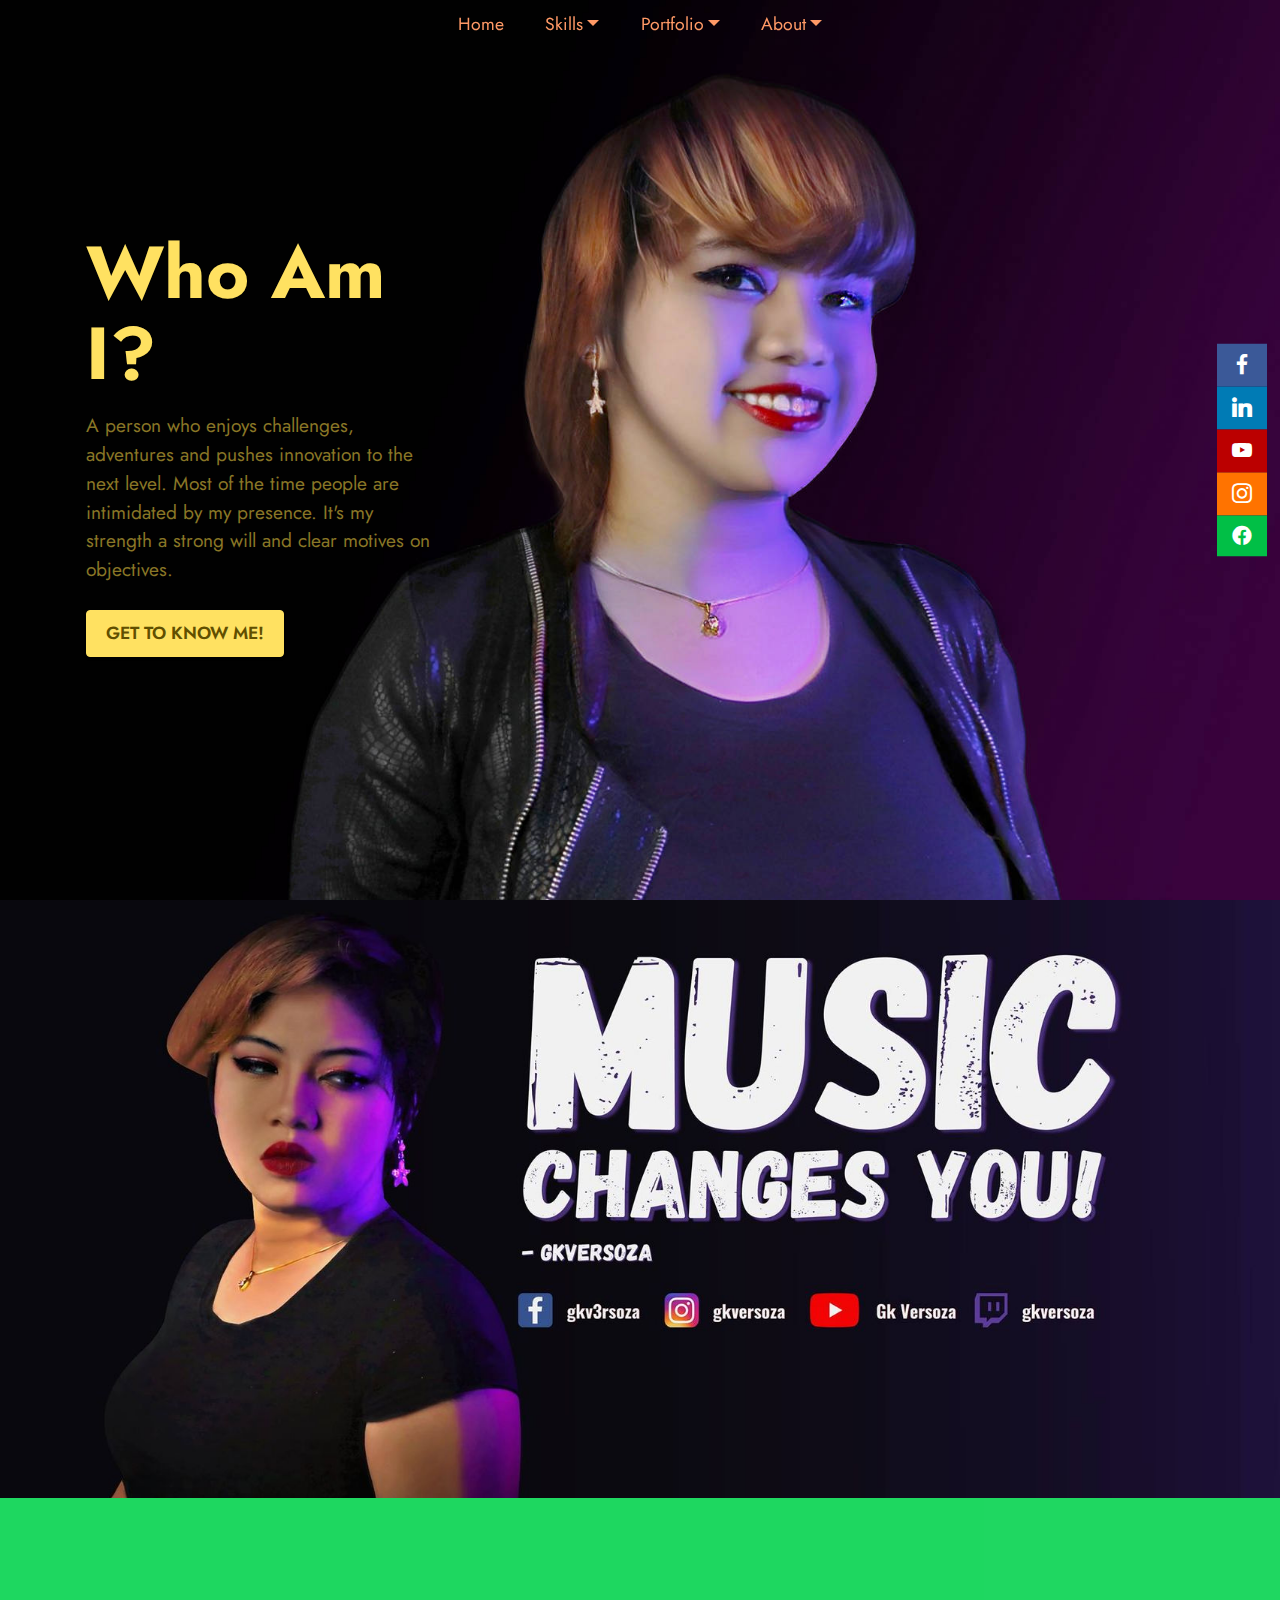
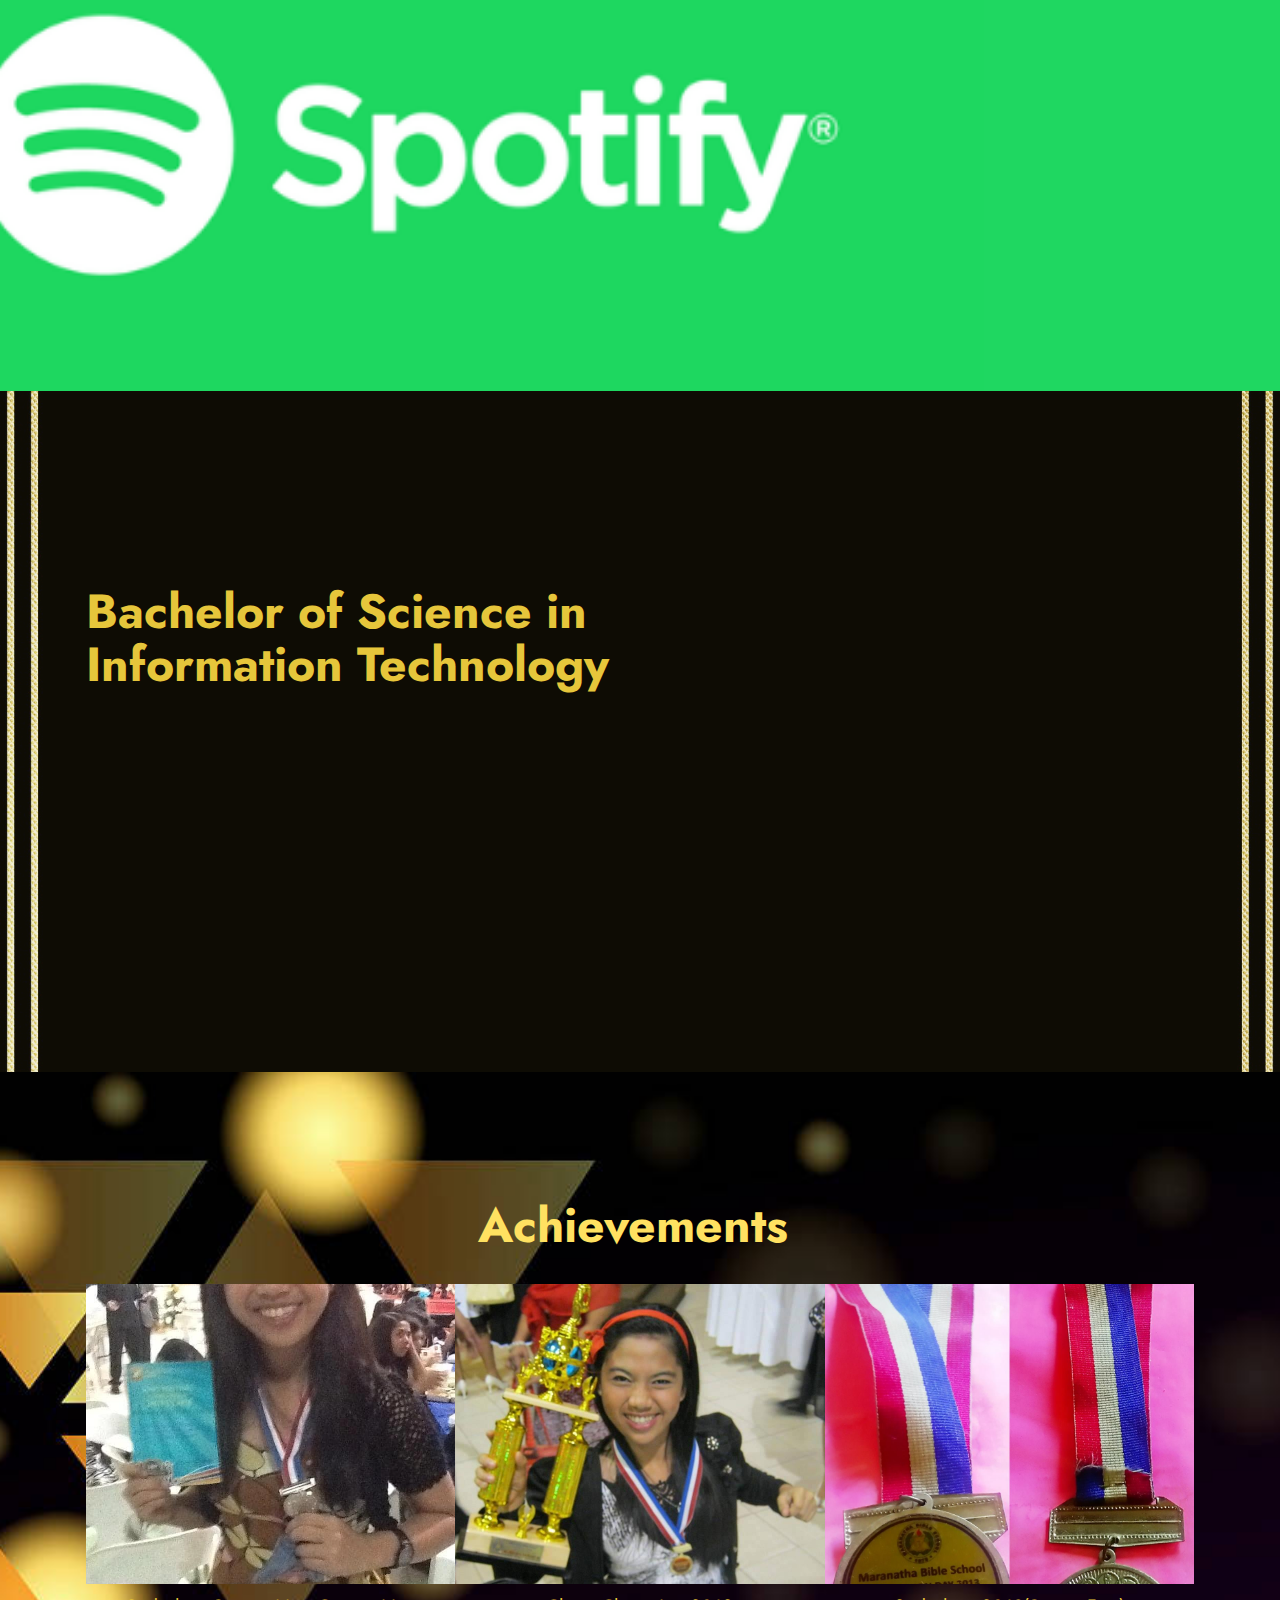
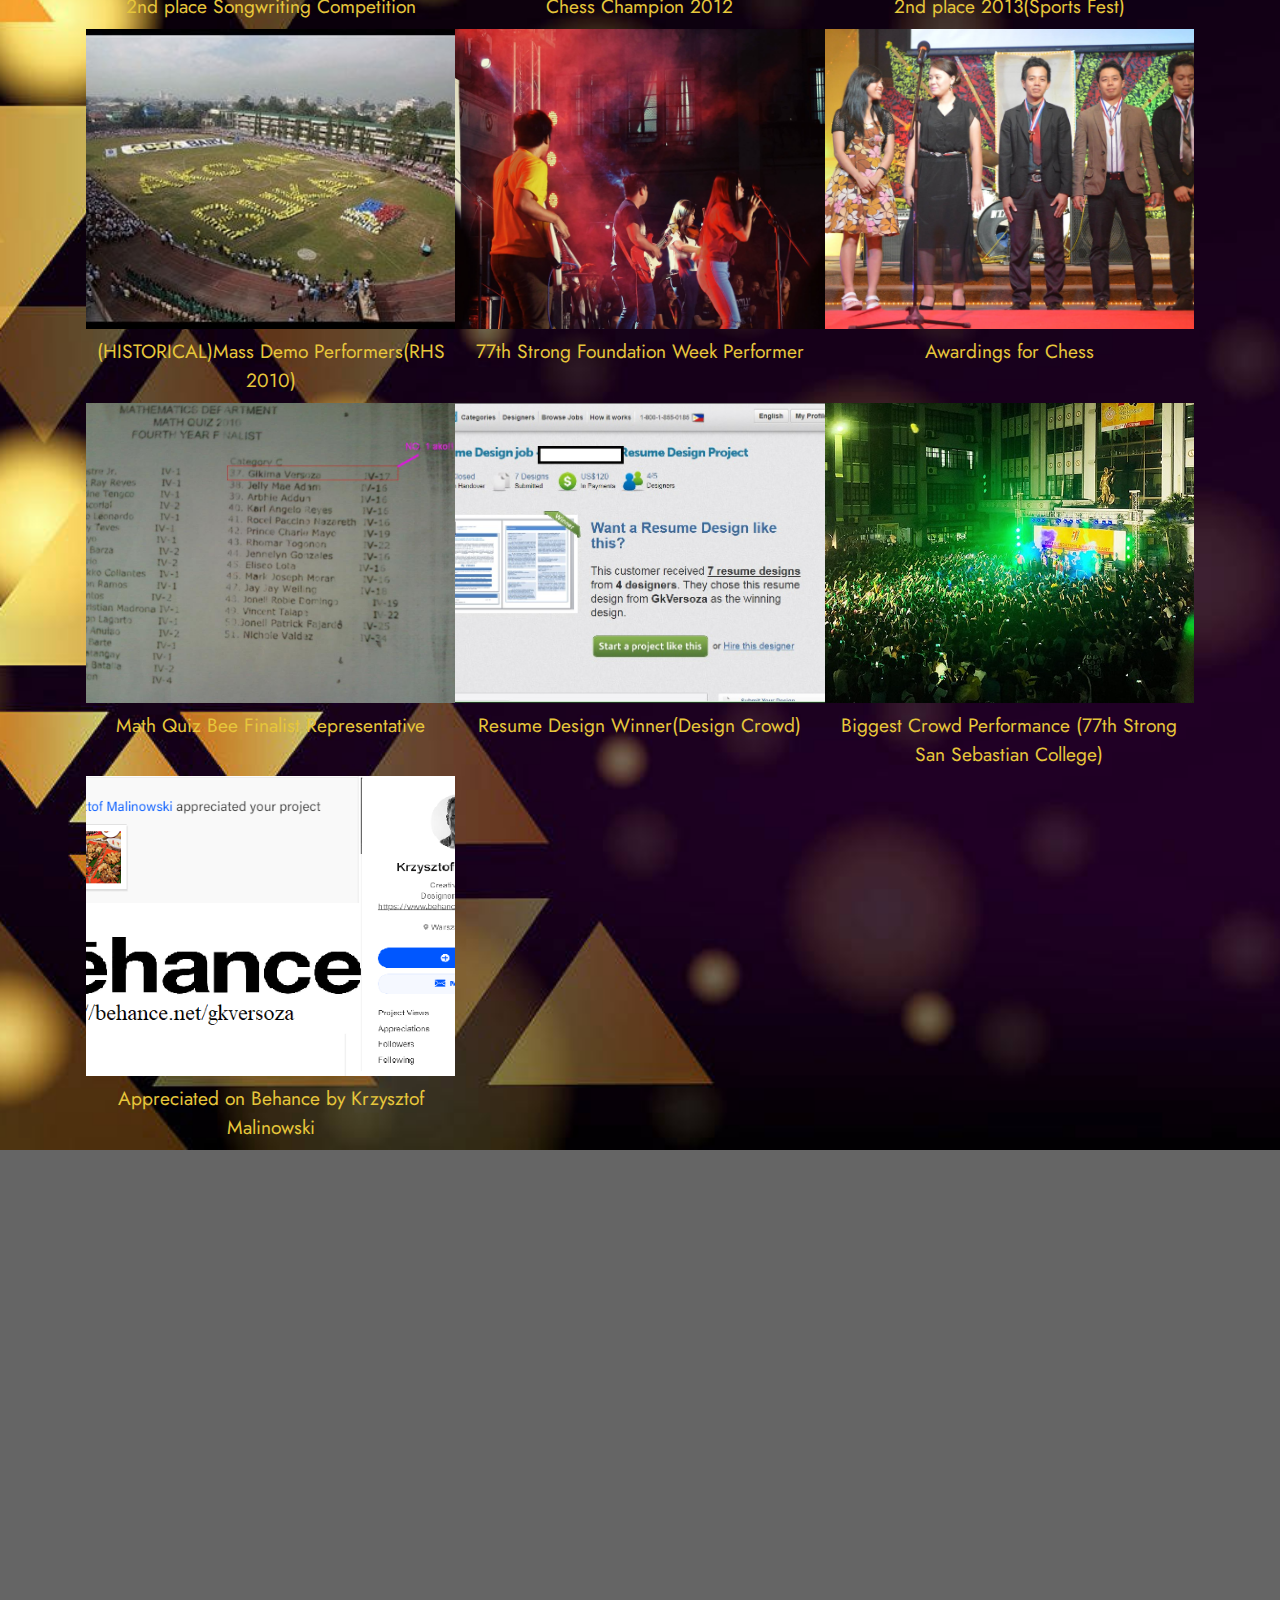
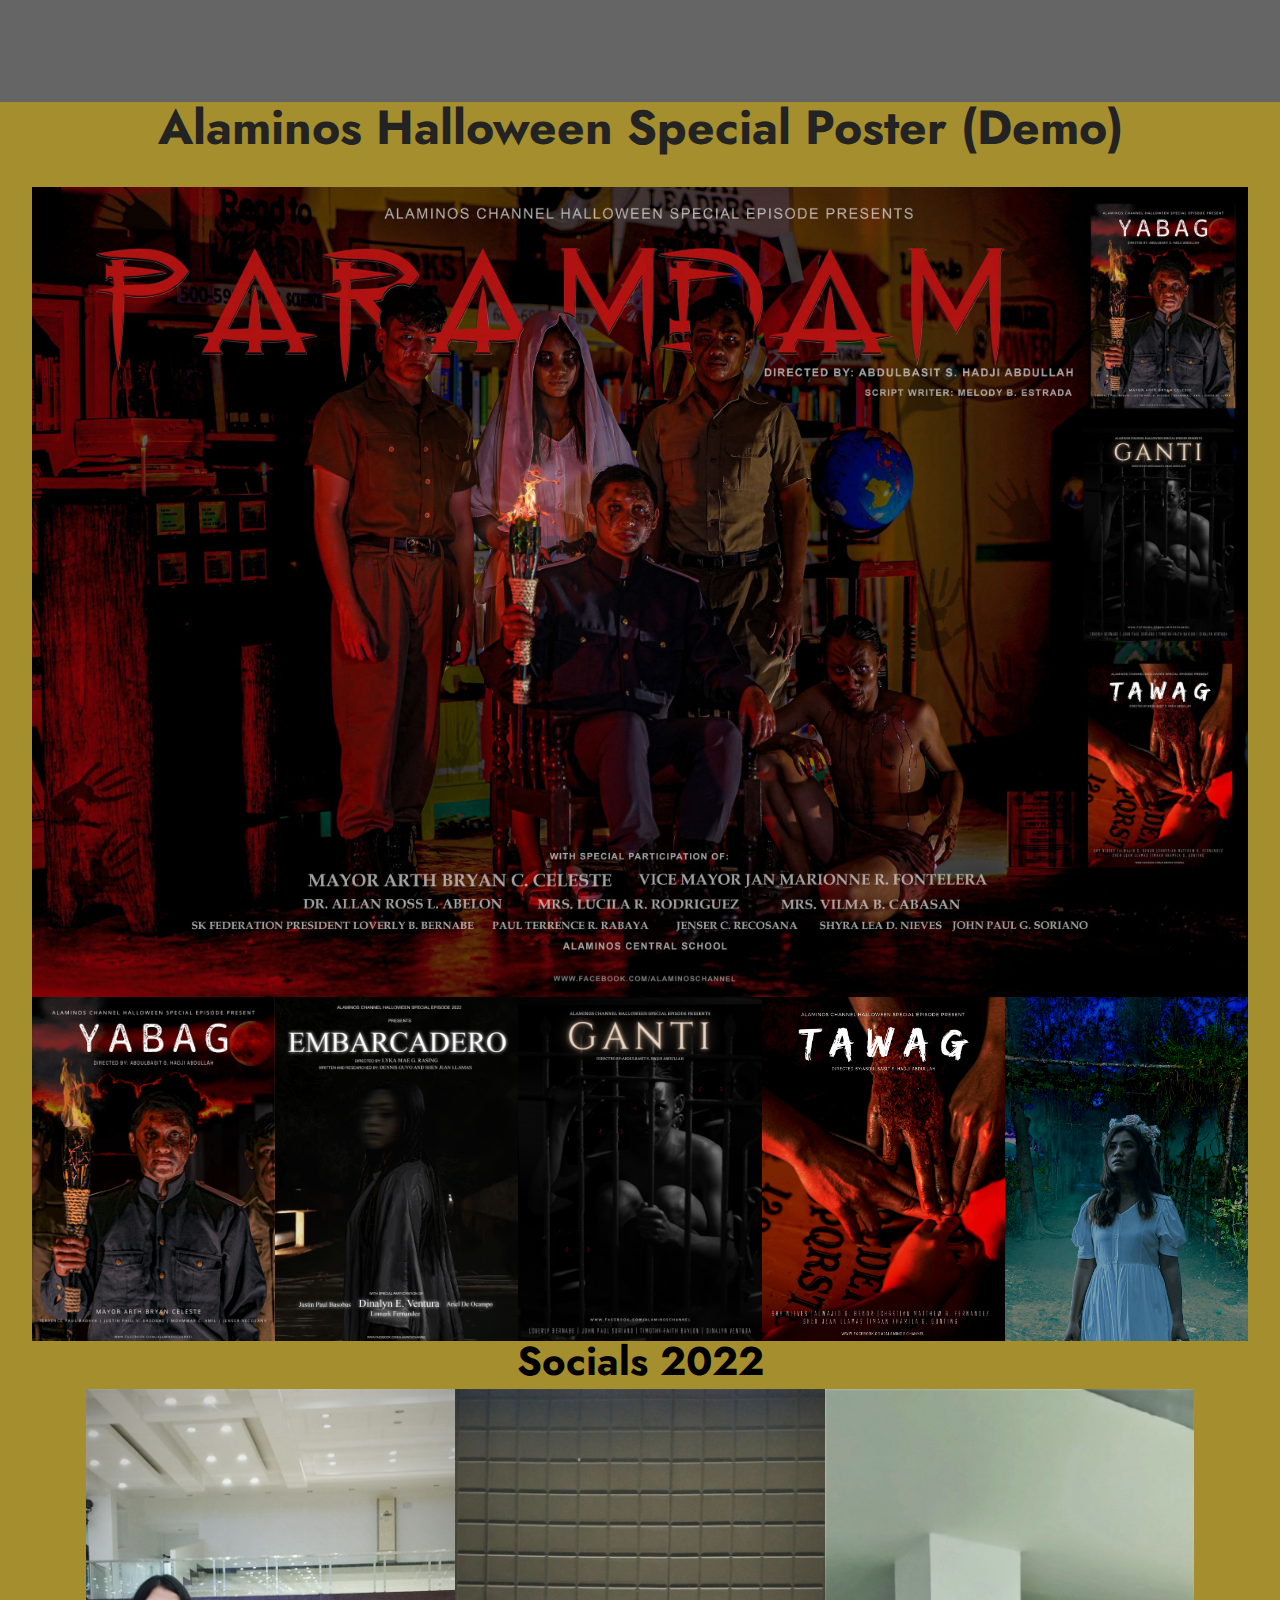
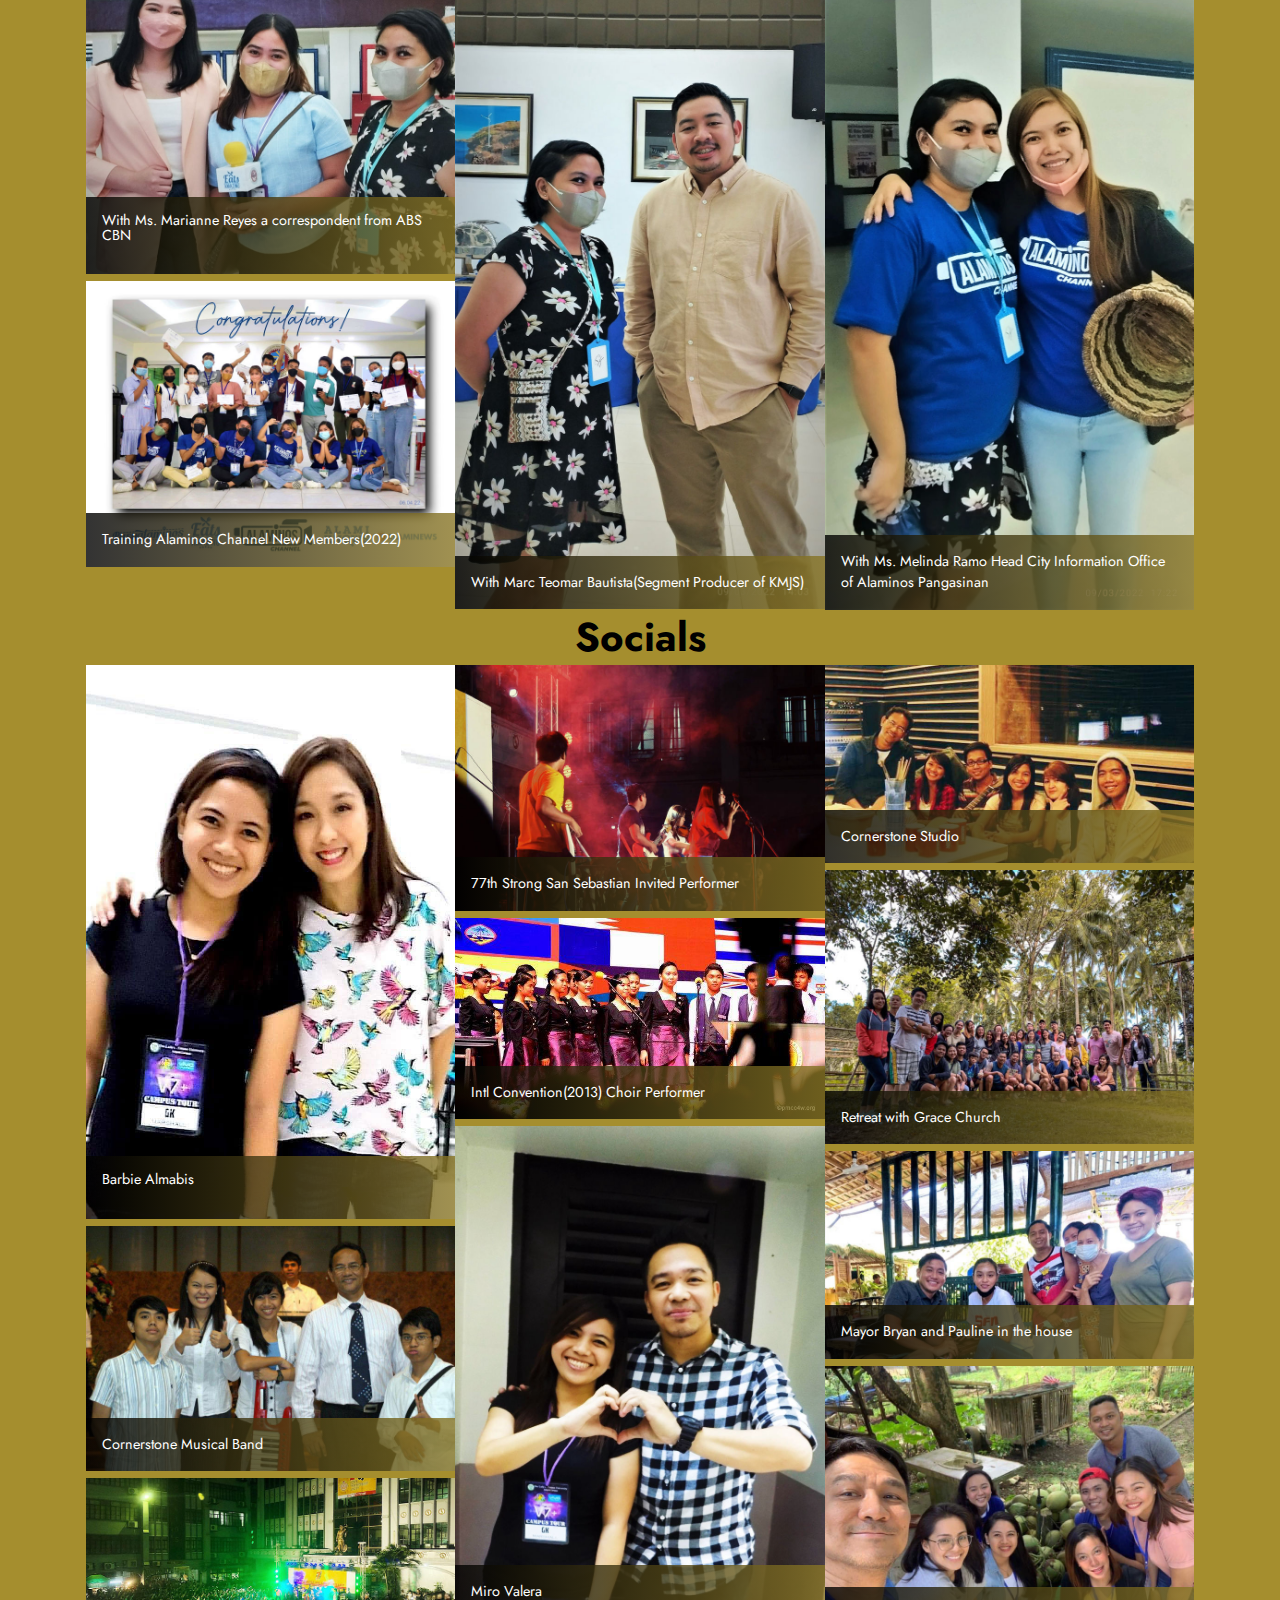
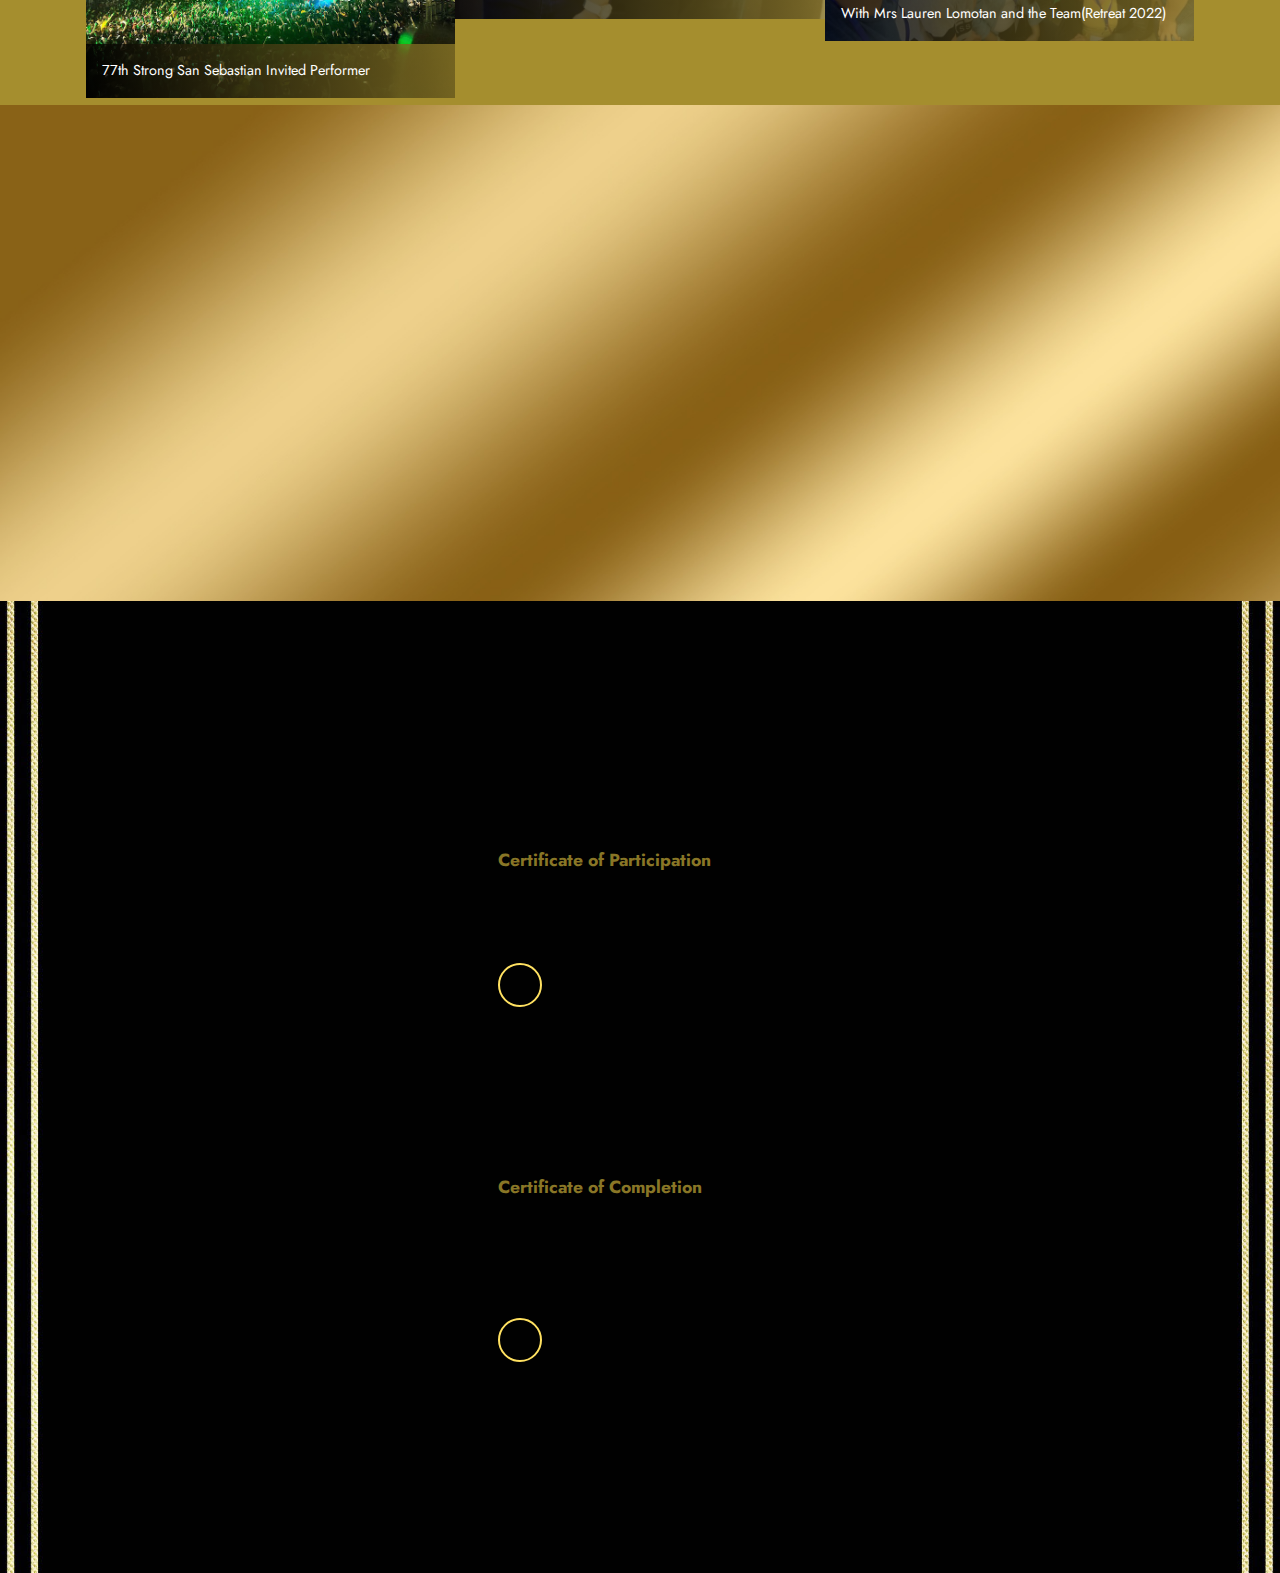
==== commit 40c47328: "edit about.html" ====
--- a/about.html
+++ b/about.html
@@ -378,31 +378,6 @@
 <!--HTML-->
 <!DOCTYPE html>
 <html  >
-<head>
-  <!-- Site made with Mobirise Website Builder v5.6.3, https://mobirise.com -->
-  <meta charset="UTF-8">
-  <meta http-equiv="X-UA-Compatible" content="IE=edge">
-  <meta name="generator" content="Mobirise v5.6.3, mobirise.com">
-  <meta name="viewport" content="width=device-width, initial-scale=1, minimum-scale=1">
-  <link rel="shortcut icon" href="HalloweenSpecial/assets/images/logo5.png" type="image/x-icon">
-  <meta name="description" content="">
-  
-  
-  <title>Home</title>
-  <link rel="stylesheet" href="HalloweenSpecial/assets/web/assets/mobirise-icons2/mobirise2.css">
-  <link rel="stylesheet" href="HalloweenSpecial/assets/bootstrap/css/bootstrap.min.css">
-  <link rel="stylesheet" href="HalloweenSpecial/assets/bootstrap/css/bootstrap-grid.min.css">
-  <link rel="stylesheet" href="HalloweenSpecial/assets/bootstrap/css/bootstrap-reboot.min.css">
-  <link rel="stylesheet" href="HalloweenSpecial/assets/theme/css/style.css">
-  <link rel="preload" href="https://fonts.googleapis.com/css?family=Jost:100,200,300,400,500,600,700,800,900,100i,200i,300i,400i,500i,600i,700i,800i,900i&display=swap" as="style" onload="this.onload=null;this.rel='stylesheet'">
-  <noscript><link rel="stylesheet" href="https://fonts.googleapis.com/css?family=Jost:100,200,300,400,500,600,700,800,900,100i,200i,300i,400i,500i,600i,700i,800i,900i&display=swap"></noscript>
-  <link rel="preload" as="style" href="HalloweenSpecial/assets/mobirise/css/mbr-additional.css">
-  <link rel="stylesheet" href="HalloweenSpecial/assets/mobirise/css/mbr-additional.css" type="text/css">
-  
-  
-  
-  
-</head>
 <body>
   
   <section data-bs-version="5.1" class="gallery6 mbr-gallery cid-tr6rvQnG5J" id="gallery6-l">
--- a/HalloweenSpecial/assets/mobirise/css/mbr-additional.css
+++ b/HalloweenSpecial/assets/mobirise/css/mbr-additional.css
@@ -685,7 +685,7 @@
 .cid-tr6rvQnG5J {
   padding-top: 0rem;
   padding-bottom: 0rem;
-  background-color: #e6c63b;
+  background-color: #a58e2e;
 }
 .cid-tr6rvQnG5J .row {
   margin-left: 0;
--- a/HalloweenSpecial/assets/mobirise/css/mbr-additional.css
+++ b/HalloweenSpecial/assets/mobirise/css/mbr-additional.css
@@ -685,7 +685,7 @@
 .cid-tr6rvQnG5J {
   padding-top: 0rem;
   padding-bottom: 0rem;
-  background-color: #e6c63b;
+  background-color: #a58e2e;
 }
 .cid-tr6rvQnG5J .row {
   margin-left: 0;
